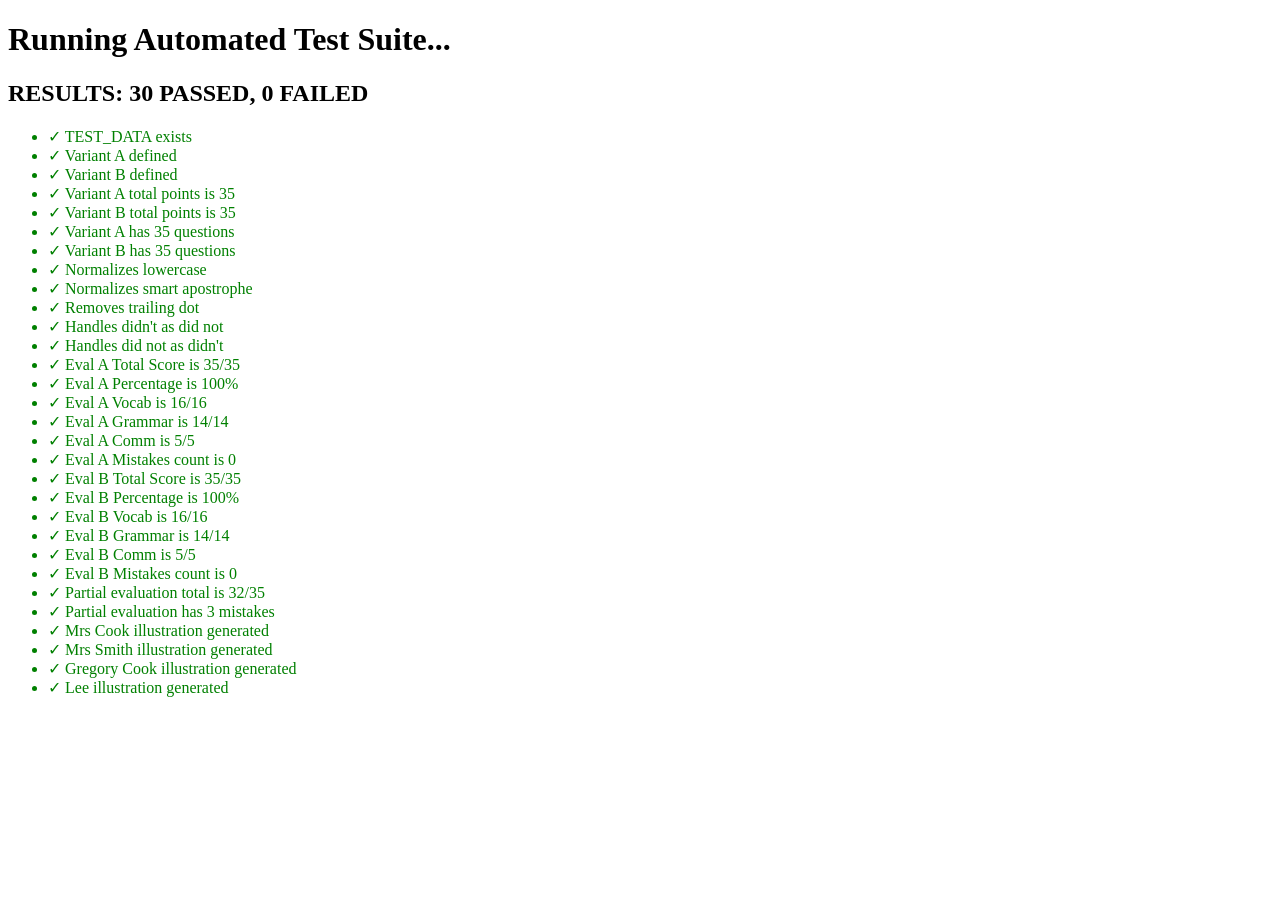
==== test-runner.html @ b5cec8d4 "Initial commit: Interactive English Language Test Unit 1 with 3D illustrations, Pearson Variant A & " ====
<!DOCTYPE html>
<html>
<head>
  <meta charset="utf-8">
  <title>Unit Test Suite - English Language Test Unit 1</title>
</head>
<body>
  <h1>Running Automated Test Suite...</h1>
  <div id="test-results"></div>

  <!-- Load Modules -->
  <script src="js/test-data.js"></script>
  <script src="js/illustrations.js"></script>
  <script src="js/validator.js"></script>
  <script src="js/storage.js"></script>
  <script src="js/teacher-service.js"></script>

  <script>
    const results = [];
    function assert(name, condition, details = "") {
      if (condition) {
        results.push({ name, pass: true });
        console.log("PASS:", name);
      } else {
        results.push({ name, pass: false, details });
        console.error("FAIL:", name, details);
      }
    }

    try {
      // 1. Structure Tests
      assert("TEST_DATA exists", typeof TEST_DATA === "object");
      assert("Variant A defined", !!TEST_DATA.variantA);
      assert("Variant B defined", !!TEST_DATA.variantB);
      assert("Variant A total points is 35", TEST_DATA.variantA.totalPoints === 35);
      assert("Variant B total points is 35", TEST_DATA.variantB.totalPoints === 35);

      // 2. Question Counts
      const countQuestions = (variant) => {
        let count = 0;
        for (const sec of Object.values(variant.sections)) {
          for (const task of sec.tasks) {
            count += Object.keys(task.answers).length;
          }
        }
        return count;
      };
      assert("Variant A has 35 questions", countQuestions(TEST_DATA.variantA) === 35);
      assert("Variant B has 35 questions", countQuestions(TEST_DATA.variantB) === 35);

      // 3. Normalization & Contractions
      assert("Normalizes lowercase", Validator.normalize("  SHIRT  ") === "shirt");
      assert("Normalizes smart apostrophe", Validator.normalize("didn’t") === "didn't");
      assert("Removes trailing dot", Validator.normalize("baggy.") === "baggy");
      assert("Handles didn't as did not", Validator.checkAnswer("didn't", ["did not"]));
      assert("Handles did not as didn't", Validator.checkAnswer("did not", ["didn't"]));

      // 4. Variant A Perfect Score
      const perfectAnswersA = {
        // Task 1 (5 pts)
        "A_1_1": "bracelets",
        "A_1_2": "rings",
        "A_1_3": "floral",
        "A_1_4": "tie",
        "A_1_5": "handbag",
        // Task 2 (6 pts)
        "A_2_1": "shirt",
        "A_2_2": "checked",
        "A_2_3": "baggy",
        "A_2_4": "hoodie",
        "A_2_5": "straight",
        "A_2_6": "moustache",
        // Task 3 (5 pts)
        "A_3_1": "selfish",
        "A_3_2": "impatient",
        "A_3_3": "dishonest",
        "A_3_4": "generous",
        "A_3_5": "polite",
        // Task 4 (7 pts)
        "A_4_1": "Did you have",
        "A_4_2": "took",
        "A_4_3": "put",
        "A_4_4": "Did you drop",
        "A_4_5": "did",
        "A_4_6": "forgot",
        "A_4_7": "found",
        // Task 5 (7 pts)
        "A_5_1": "was waiting",
        "A_5_2": "called",
        "A_5_3": "was cycling",
        "A_5_4": "met",
        "A_5_5": "were you doing",
        "A_5_6": "were sleeping",
        "A_5_7": "got",
        // Task 6 (5 pts)
        "A_6_1": "First",
        "A_6_2": "Lucky her",
        "A_6_3": "what happened",
        "A_6_4": "No way",
        "A_6_5": "Poor you"
      };

      const evalA = Validator.evaluateTest("variantA", perfectAnswersA);
      assert("Eval A Total Score is 35/35", evalA.totalScore === 35, `Got: ${evalA.totalScore}`);
      assert("Eval A Percentage is 100%", evalA.percentage === 100);
      assert("Eval A Vocab is 16/16", evalA.sections.vocabulary.score === 16);
      assert("Eval A Grammar is 14/14", evalA.sections.grammar.score === 14);
      assert("Eval A Comm is 5/5", evalA.sections.communication.score === 5);
      assert("Eval A Mistakes count is 0", evalA.mistakes.length === 0);

      // 5. Variant B Perfect Score
      const perfectAnswersB = {
        // Task 1 (5 pts)
        "B_1_1": "scarf",
        "B_1_2": "bracelets",
        "B_1_3": "rings",
        "B_1_4": "handbag",
        "B_1_5": "spotted",
        // Task 2 (6 pts)
        "B_2_1": "checked",
        "B_2_2": "shirt",
        "B_2_3": "hoodie",
        "B_2_4": "baggy",
        "B_2_5": "beard",
        "B_2_6": "straight",
        // Task 3 (5 pts)
        "B_3_1": "lazy",
        "B_3_2": "impolite",
        "B_3_3": "generous",
        "B_3_4": "impatient",
        "B_3_5": "serious",
        // Task 4 (7 pts)
        "B_4_1": "Did you use",
        "B_4_2": "came",
        "B_4_3": "opened",
        "B_4_4": "Did you put",
        "B_4_5": "went",
        "B_4_6": "fell",
        "B_4_7": "found",
        // Task 5 (7 pts)
        "B_5_1": "was getting",
        "B_5_2": "got",
        "B_5_3": "was making",
        "B_5_4": "dropped",
        "B_5_5": "were laughing",
        "B_5_6": "came",
        "B_5_7": "was he doing",
        // Task 6 (5 pts)
        "B_6_1": "Then",
        "B_6_2": "Lucky him",
        "B_6_3": "guess what",
        "B_6_4": "No way",
        "B_6_5": "Poor you"
      };

      const evalB = Validator.evaluateTest("variantB", perfectAnswersB);
      assert("Eval B Total Score is 35/35", evalB.totalScore === 35, `Got: ${evalB.totalScore}`);
      assert("Eval B Percentage is 100%", evalB.percentage === 100);
      assert("Eval B Vocab is 16/16", evalB.sections.vocabulary.score === 16);
      assert("Eval B Grammar is 14/14", evalB.sections.grammar.score === 14);
      assert("Eval B Comm is 5/5", evalB.sections.communication.score === 5);
      assert("Eval B Mistakes count is 0", evalB.mistakes.length === 0);

      // 6. Partial Mistakes Tracking
      const partialAnswers = { ...perfectAnswersA };
      partialAnswers["A_2_1"] = "t-shirt"; // Wrong
      partialAnswers["A_4_2"] = "taked";   // Wrong
      partialAnswers["A_5_1"] = "waited";  // Wrong
      const evalPartial = Validator.evaluateTest("variantA", partialAnswers);
      assert("Partial evaluation total is 32/35", evalPartial.totalScore === 32);
      assert("Partial evaluation has 3 mistakes", evalPartial.mistakes.length === 3);

      // 7. 3D Animated Illustrations
      assert("Mrs Cook illustration generated", Illustrations.renderIllustration("mrs_cook").includes("<img"));
      assert("Mrs Smith illustration generated", Illustrations.renderIllustration("mrs_smith").includes("<img"));
      assert("Gregory Cook illustration generated", Illustrations.renderIllustration("gregory_cook").includes("<img"));
      assert("Lee illustration generated", Illustrations.renderIllustration("lee").includes("<img"));

    } catch (e) {
      assert("Unhandled Exception in Test Suite", false, e.toString());
    }

    const passCount = results.filter(r => r.pass).length;
    const failCount = results.filter(r => !r.pass).length;
    const summary = `RESULTS: ${passCount} PASSED, ${failCount} FAILED`;
    console.log(summary);

    document.getElementById("test-results").innerHTML = `
      <h2>${summary}</h2>
      <ul>
        ${results.map(r => `<li style="color:${r.pass ? 'green' : 'red'}">${r.pass ? '✓' : '✗'} ${r.name} ${r.details || ''}</li>`).join('')}
      </ul>
    `;
  </script>
</body>
</html>
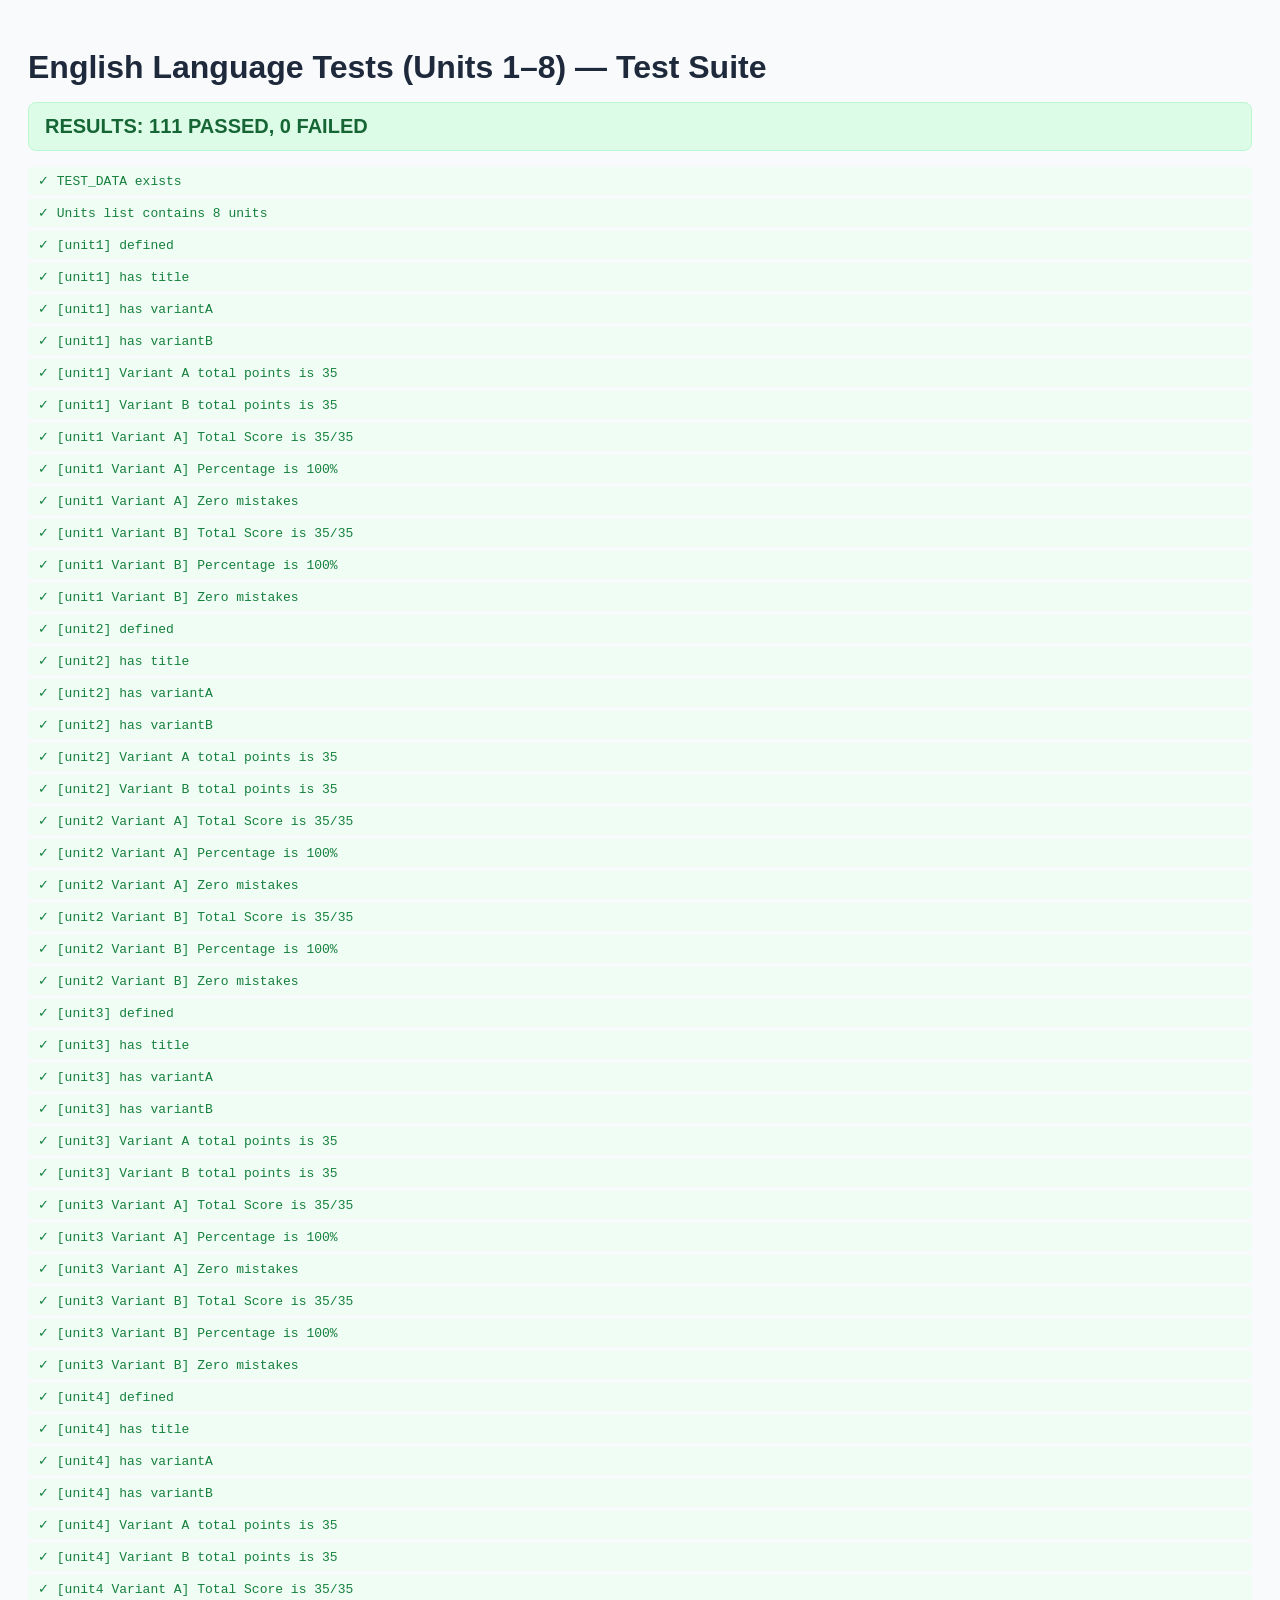
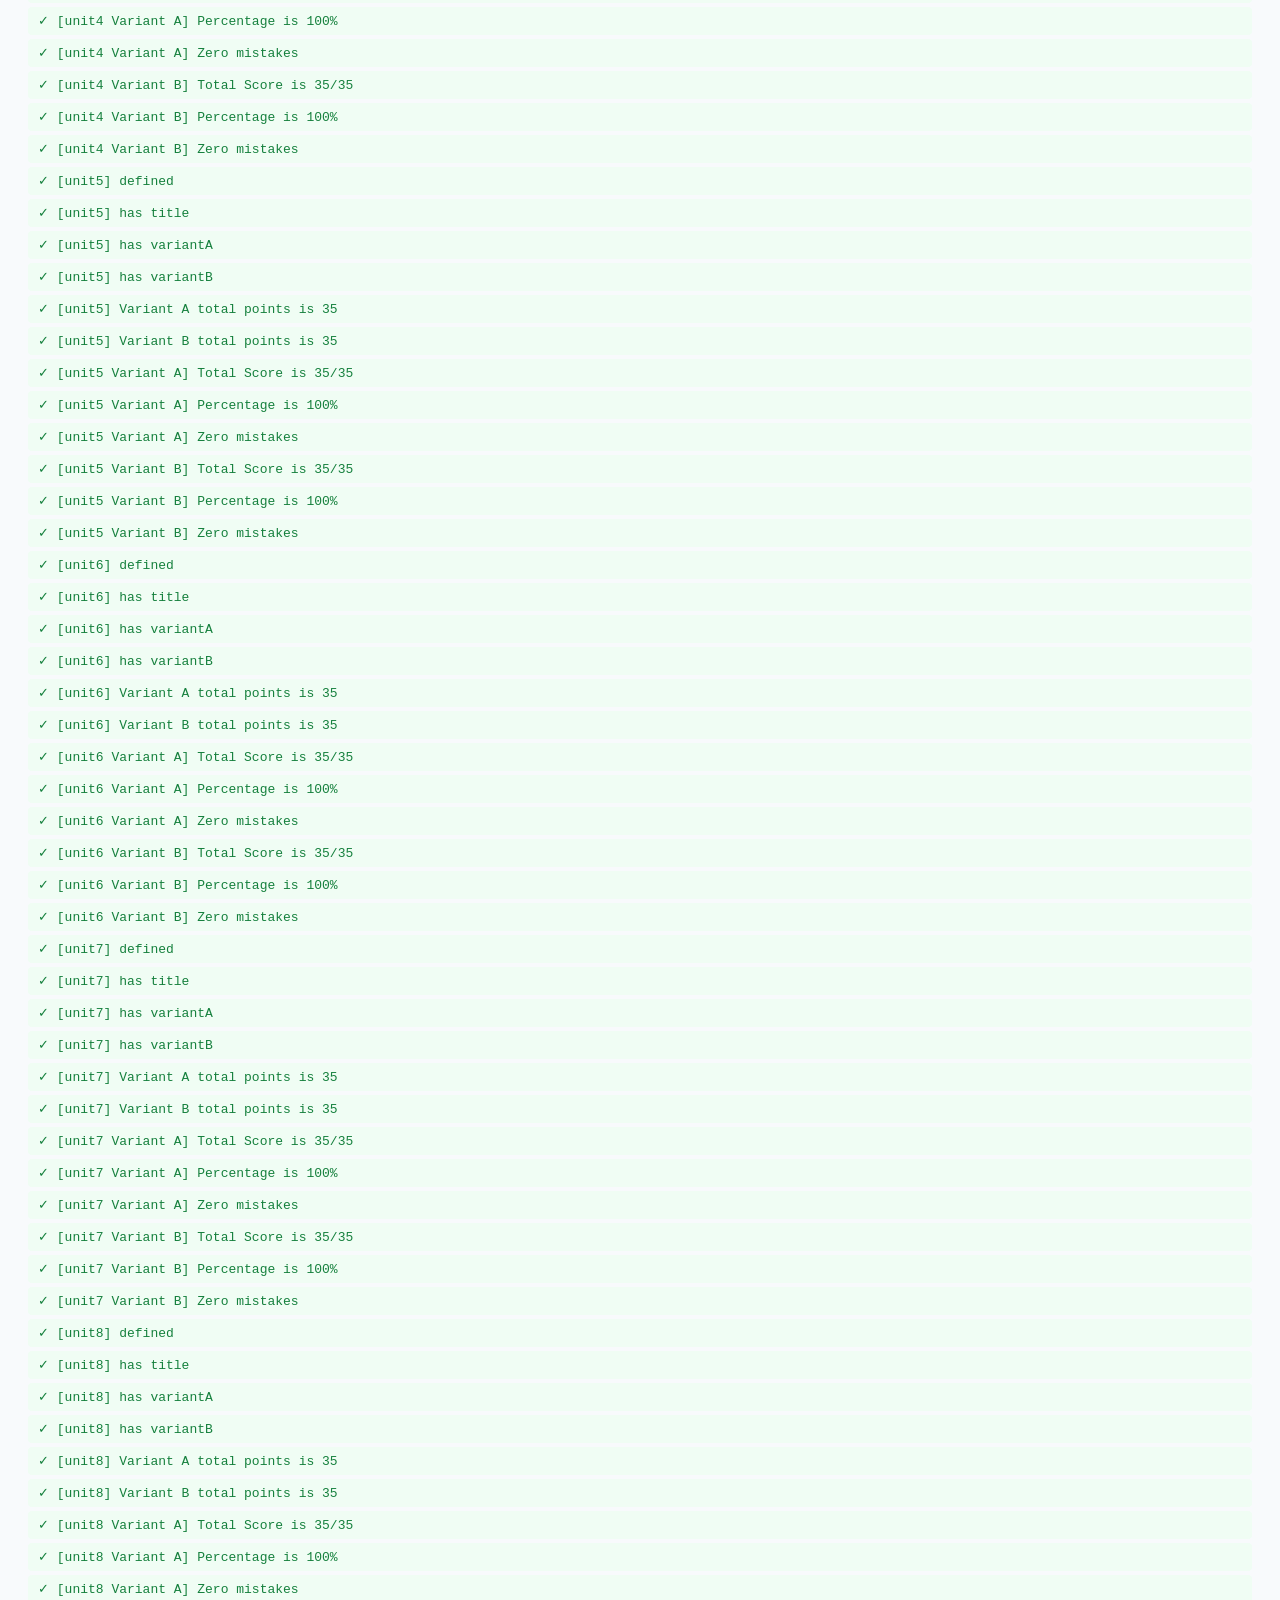
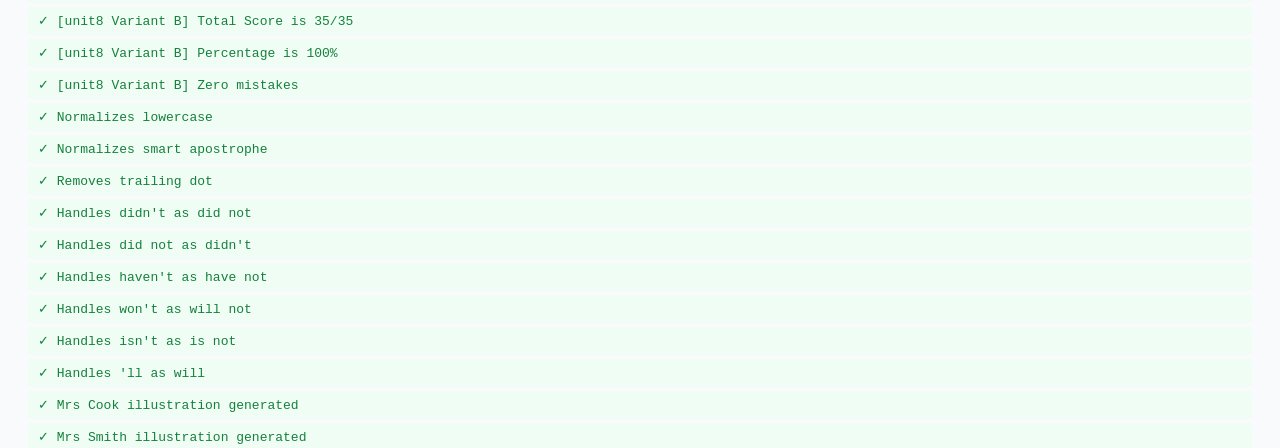
==== commit 83b7cdf7: "feat: expand language tests to Units 1-8 (Variants A and B) with interactive unit selector" ====
--- a/test-runner.html
+++ b/test-runner.html
@@ -1,14 +1,34 @@
-<!DOCTYPE html>
+﻿<!DOCTYPE html>
 <html>
 <head>
   <meta charset="utf-8">
-  <title>Unit Test Suite - English Language Test Unit 1</title>
+  <title>Automated Test Suite - Language Tests Units 1-8</title>
+  <style>
+    body { font-family: -apple-system, BlinkMacSystemFont, "Segoe UI", Roboto, sans-serif; padding: 20px; background: #f8fafc; color: #1e293b; }
+    h1 { margin-bottom: 8px; }
+    #summary { font-size: 1.25rem; font-weight: bold; margin: 16px 0; padding: 12px 16px; border-radius: 8px; }
+    .pass-sum { background: #dcfce7; color: #166534; border: 1px solid #bbf7d0; }
+    .fail-sum { background: #fee2e2; color: #991b1b; border: 1px solid #fecaca; }
+    ul { list-style: none; padding: 0; }
+    li { padding: 6px 10px; margin-bottom: 4px; border-radius: 4px; font-family: monospace; }
+    li.pass { background: #f0fdf4; color: #15803d; }
+    li.fail { background: #fef2f2; color: #b91c1c; font-weight: bold; }
+  </style>
 </head>
 <body>
-  <h1>Running Automated Test Suite...</h1>
-  <div id="test-results"></div>
+  <h1>English Language Tests (Units 1–8) — Test Suite</h1>
+  <div id="summary">Running tests...</div>
+  <ul id="test-results"></ul>
 
-  <!-- Load Modules -->
+  <!-- Load All Unit Data Modules -->
+  <script src="js/data/unit1.js"></script>
+  <script src="js/data/unit2.js"></script>
+  <script src="js/data/unit3.js"></script>
+  <script src="js/data/unit4.js"></script>
+  <script src="js/data/unit5.js"></script>
+  <script src="js/data/unit6.js"></script>
+  <script src="js/data/unit7.js"></script>
+  <script src="js/data/unit8.js"></script>
   <script src="js/test-data.js"></script>
   <script src="js/illustrations.js"></script>
   <script src="js/validator.js"></script>
@@ -28,156 +48,70 @@
     }
 
     try {
-      // 1. Structure Tests
+      // 1. Data Aggregator Tests
       assert("TEST_DATA exists", typeof TEST_DATA === "object");
-      assert("Variant A defined", !!TEST_DATA.variantA);
-      assert("Variant B defined", !!TEST_DATA.variantB);
-      assert("Variant A total points is 35", TEST_DATA.variantA.totalPoints === 35);
-      assert("Variant B total points is 35", TEST_DATA.variantB.totalPoints === 35);
+      const unitList = TEST_DATA.getUnitsList();
+      assert("Units list contains 8 units", unitList.length === 8);
 
-      // 2. Question Counts
-      const countQuestions = (variant) => {
-        let count = 0;
-        for (const sec of Object.values(variant.sections)) {
+      // 2. Comprehensive Test Across All 8 Units (16 Variants)
+      for (let u = 1; u <= 8; u++) {
+        const uKey = "unit" + u;
+        const unitData = TEST_DATA[uKey];
+        assert(`[${uKey}] defined`, !!unitData);
+        assert(`[${uKey}] has title`, typeof unitData.title === "string" && unitData.title.length > 0);
+        assert(`[${uKey}] has variantA`, !!unitData.variantA);
+        assert(`[${uKey}] has variantB`, !!unitData.variantB);
+        assert(`[${uKey}] Variant A total points is 35`, unitData.variantA.totalPoints === 35);
+        assert(`[${uKey}] Variant B total points is 35`, unitData.variantB.totalPoints === 35);
+
+        // Test Perfect Score Evaluation for Variant A
+        const perfectA = {};
+        for (const sec of Object.values(unitData.variantA.sections)) {
           for (const task of sec.tasks) {
-            count += Object.keys(task.answers).length;
+            for (const [qId, ansObj] of Object.entries(task.answers)) {
+              perfectA[qId] = ansObj.expected[0];
+            }
           }
         }
-        return count;
-      };
-      assert("Variant A has 35 questions", countQuestions(TEST_DATA.variantA) === 35);
-      assert("Variant B has 35 questions", countQuestions(TEST_DATA.variantB) === 35);
+        const evalA = Validator.evaluateTest("variantA", perfectA, uKey);
+        assert(`[${uKey} Variant A] Total Score is 35/35`, evalA.totalScore === 35, `Got: ${evalA.totalScore}`);
+        assert(`[${uKey} Variant A] Percentage is 100%`, evalA.percentage === 100);
+        assert(`[${uKey} Variant A] Zero mistakes`, evalA.mistakes.length === 0, `Mistakes: ${evalA.mistakes.map(m=>m.id).join(',')}`);
 
-      // 3. Normalization & Contractions
+        // Test Perfect Score Evaluation for Variant B
+        const perfectB = {};
+        for (const sec of Object.values(unitData.variantB.sections)) {
+          for (const task of sec.tasks) {
+            for (const [qId, ansObj] of Object.entries(task.answers)) {
+              perfectB[qId] = ansObj.expected[0];
+            }
+          }
+        }
+        const evalB = Validator.evaluateTest("variantB", perfectB, uKey);
+        assert(`[${uKey} Variant B] Total Score is 35/35`, evalB.totalScore === 35, `Got: ${evalB.totalScore}`);
+        assert(`[${uKey} Variant B] Percentage is 100%`, evalB.percentage === 100);
+        assert(`[${uKey} Variant B] Zero mistakes`, evalB.mistakes.length === 0, `Mistakes: ${evalB.mistakes.map(m=>m.id).join(',')}`);
+      }
+
+      // 3. Normalization & Contraction Equivalence Tests
       assert("Normalizes lowercase", Validator.normalize("  SHIRT  ") === "shirt");
       assert("Normalizes smart apostrophe", Validator.normalize("didn’t") === "didn't");
       assert("Removes trailing dot", Validator.normalize("baggy.") === "baggy");
       assert("Handles didn't as did not", Validator.checkAnswer("didn't", ["did not"]));
       assert("Handles did not as didn't", Validator.checkAnswer("did not", ["didn't"]));
+      assert("Handles haven't as have not", Validator.checkAnswer("haven't", ["have not"]));
+      assert("Handles won't as will not", Validator.checkAnswer("won't", ["will not"]));
+      assert("Handles isn't as is not", Validator.checkAnswer("isn't", ["is not"]));
+      assert("Handles 'll as will", Validator.checkAnswer("we'll put", ["we will put"]));
 
-      // 4. Variant A Perfect Score
-      const perfectAnswersA = {
-        // Task 1 (5 pts)
-        "A_1_1": "bracelets",
-        "A_1_2": "rings",
-        "A_1_3": "floral",
-        "A_1_4": "tie",
-        "A_1_5": "handbag",
-        // Task 2 (6 pts)
-        "A_2_1": "shirt",
-        "A_2_2": "checked",
-        "A_2_3": "baggy",
-        "A_2_4": "hoodie",
-        "A_2_5": "straight",
-        "A_2_6": "moustache",
-        // Task 3 (5 pts)
-        "A_3_1": "selfish",
-        "A_3_2": "impatient",
-        "A_3_3": "dishonest",
-        "A_3_4": "generous",
-        "A_3_5": "polite",
-        // Task 4 (7 pts)
-        "A_4_1": "Did you have",
-        "A_4_2": "took",
-        "A_4_3": "put",
-        "A_4_4": "Did you drop",
-        "A_4_5": "did",
-        "A_4_6": "forgot",
-        "A_4_7": "found",
-        // Task 5 (7 pts)
-        "A_5_1": "was waiting",
-        "A_5_2": "called",
-        "A_5_3": "was cycling",
-        "A_5_4": "met",
-        "A_5_5": "were you doing",
-        "A_5_6": "were sleeping",
-        "A_5_7": "got",
-        // Task 6 (5 pts)
-        "A_6_1": "First",
-        "A_6_2": "Lucky her",
-        "A_6_3": "what happened",
-        "A_6_4": "No way",
-        "A_6_5": "Poor you"
-      };
-
-      const evalA = Validator.evaluateTest("variantA", perfectAnswersA);
-      assert("Eval A Total Score is 35/35", evalA.totalScore === 35, `Got: ${evalA.totalScore}`);
-      assert("Eval A Percentage is 100%", evalA.percentage === 100);
-      assert("Eval A Vocab is 16/16", evalA.sections.vocabulary.score === 16);
-      assert("Eval A Grammar is 14/14", evalA.sections.grammar.score === 14);
-      assert("Eval A Comm is 5/5", evalA.sections.communication.score === 5);
-      assert("Eval A Mistakes count is 0", evalA.mistakes.length === 0);
-
-      // 5. Variant B Perfect Score
-      const perfectAnswersB = {
-        // Task 1 (5 pts)
-        "B_1_1": "scarf",
-        "B_1_2": "bracelets",
-        "B_1_3": "rings",
-        "B_1_4": "handbag",
-        "B_1_5": "spotted",
-        // Task 2 (6 pts)
-        "B_2_1": "checked",
-        "B_2_2": "shirt",
-        "B_2_3": "hoodie",
-        "B_2_4": "baggy",
-        "B_2_5": "beard",
-        "B_2_6": "straight",
-        // Task 3 (5 pts)
-        "B_3_1": "lazy",
-        "B_3_2": "impolite",
-        "B_3_3": "generous",
-        "B_3_4": "impatient",
-        "B_3_5": "serious",
-        // Task 4 (7 pts)
-        "B_4_1": "Did you use",
-        "B_4_2": "came",
-        "B_4_3": "opened",
-        "B_4_4": "Did you put",
-        "B_4_5": "went",
-        "B_4_6": "fell",
-        "B_4_7": "found",
-        // Task 5 (7 pts)
-        "B_5_1": "was getting",
-        "B_5_2": "got",
-        "B_5_3": "was making",
-        "B_5_4": "dropped",
-        "B_5_5": "were laughing",
-        "B_5_6": "came",
-        "B_5_7": "was he doing",
-        // Task 6 (5 pts)
-        "B_6_1": "Then",
-        "B_6_2": "Lucky him",
-        "B_6_3": "guess what",
-        "B_6_4": "No way",
-        "B_6_5": "Poor you"
-      };
-
-      const evalB = Validator.evaluateTest("variantB", perfectAnswersB);
-      assert("Eval B Total Score is 35/35", evalB.totalScore === 35, `Got: ${evalB.totalScore}`);
-      assert("Eval B Percentage is 100%", evalB.percentage === 100);
-      assert("Eval B Vocab is 16/16", evalB.sections.vocabulary.score === 16);
-      assert("Eval B Grammar is 14/14", evalB.sections.grammar.score === 14);
-      assert("Eval B Comm is 5/5", evalB.sections.communication.score === 5);
-      assert("Eval B Mistakes count is 0", evalB.mistakes.length === 0);
-
-      // 6. Partial Mistakes Tracking
-      const partialAnswers = { ...perfectAnswersA };
-      partialAnswers["A_2_1"] = "t-shirt"; // Wrong
-      partialAnswers["A_4_2"] = "taked";   // Wrong
-      partialAnswers["A_5_1"] = "waited";  // Wrong
-      const evalPartial = Validator.evaluateTest("variantA", partialAnswers);
-      assert("Partial evaluation total is 32/35", evalPartial.totalScore === 32);
-      assert("Partial evaluation has 3 mistakes", evalPartial.mistakes.length === 3);
-
-      // 7. 3D Animated Illustrations
+      // 4. Illustrations for Unit 1
       assert("Mrs Cook illustration generated", Illustrations.renderIllustration("mrs_cook").includes("<img"));
       assert("Mrs Smith illustration generated", Illustrations.renderIllustration("mrs_smith").includes("<img"));
       assert("Gregory Cook illustration generated", Illustrations.renderIllustration("gregory_cook").includes("<img"));
       assert("Lee illustration generated", Illustrations.renderIllustration("lee").includes("<img"));
 
     } catch (e) {
-      assert("Unhandled Exception in Test Suite", false, e.toString());
+      assert("Unhandled Exception in Test Suite", false, e.toString() + "\n" + e.stack);
     }
 
     const passCount = results.filter(r => r.pass).length;
@@ -185,12 +119,13 @@
     const summary = `RESULTS: ${passCount} PASSED, ${failCount} FAILED`;
     console.log(summary);
 
-    document.getElementById("test-results").innerHTML = `
-      <h2>${summary}</h2>
-      <ul>
-        ${results.map(r => `<li style="color:${r.pass ? 'green' : 'red'}">${r.pass ? '✓' : '✗'} ${r.name} ${r.details || ''}</li>`).join('')}
-      </ul>
-    `;
+    const summaryEl = document.getElementById("summary");
+    summaryEl.className = failCount === 0 ? "pass-sum" : "fail-sum";
+    summaryEl.innerText = summary;
+
+    document.getElementById("test-results").innerHTML = results.map(r => `
+      <li class="${r.pass ? 'pass' : 'fail'}">${r.pass ? '✓' : '✗'} ${r.name} ${r.details || ''}</li>
+    `).join("");
   </script>
 </body>
 </html>
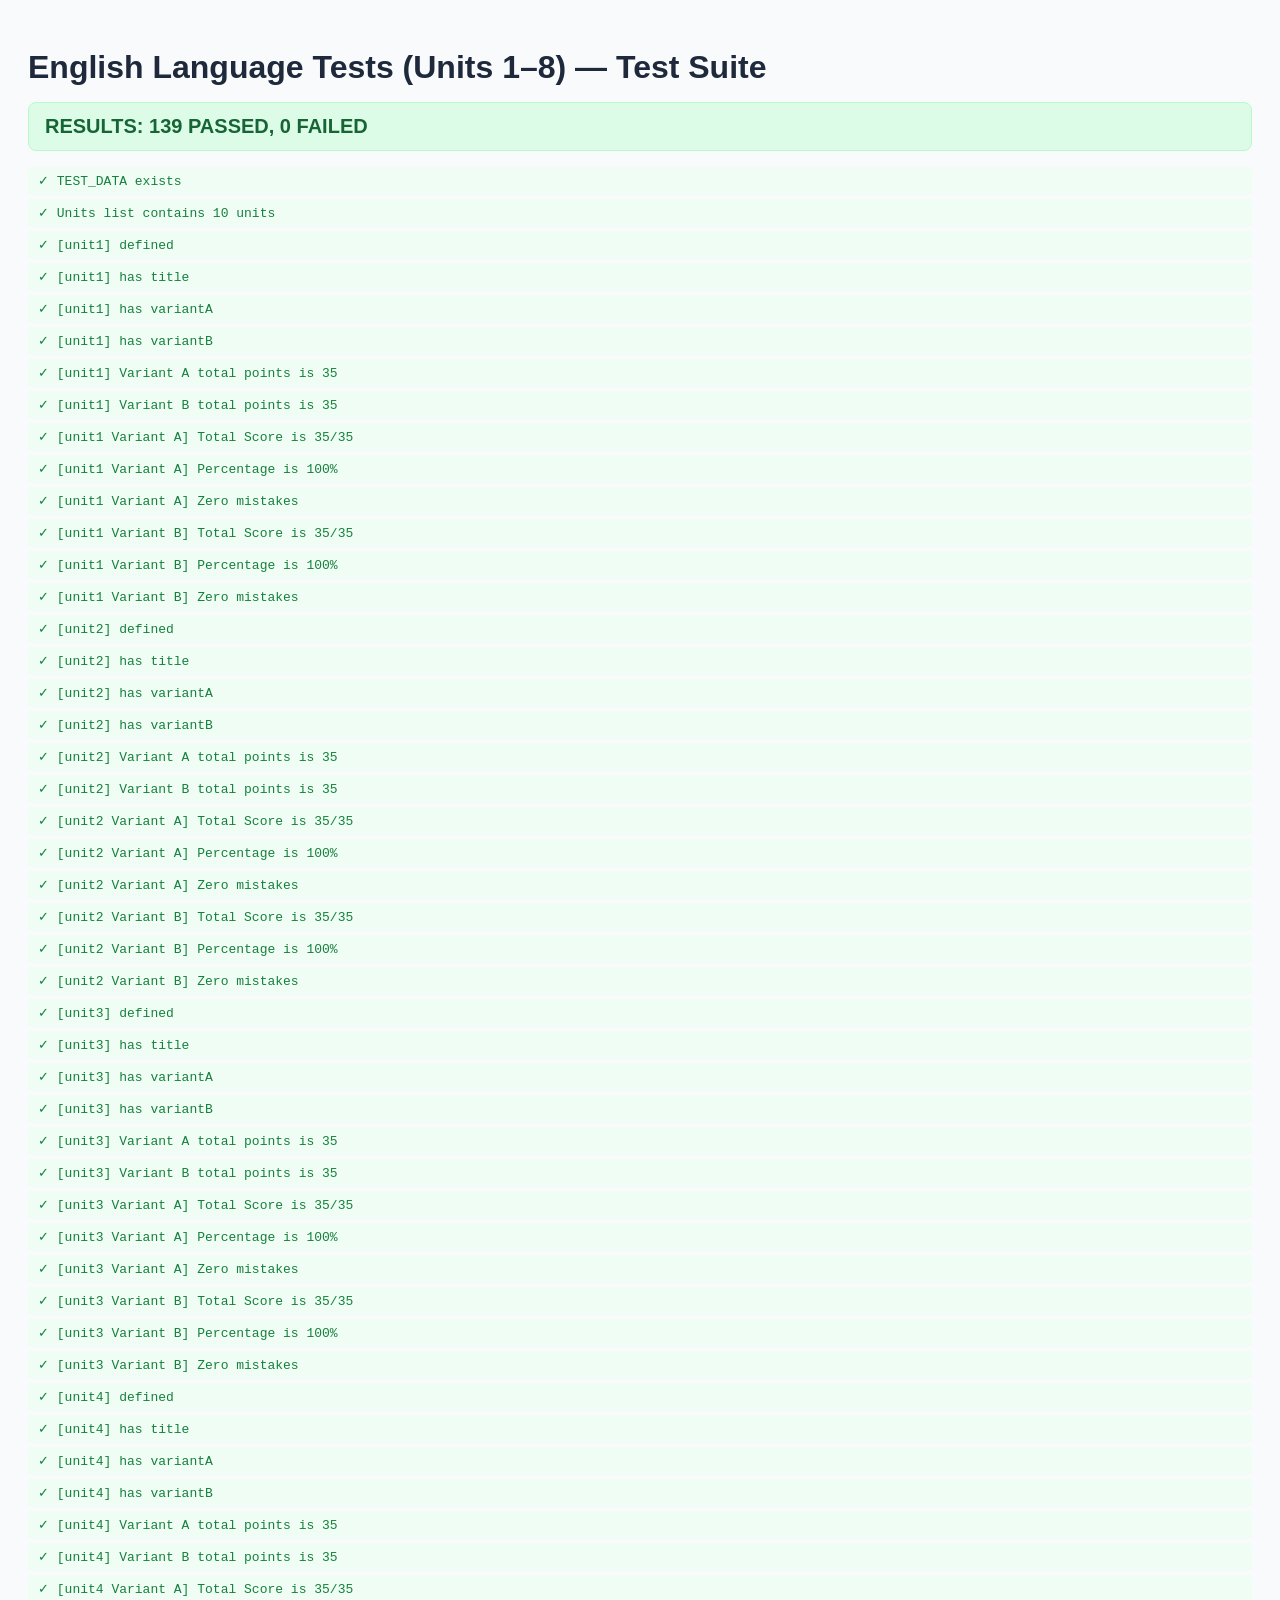
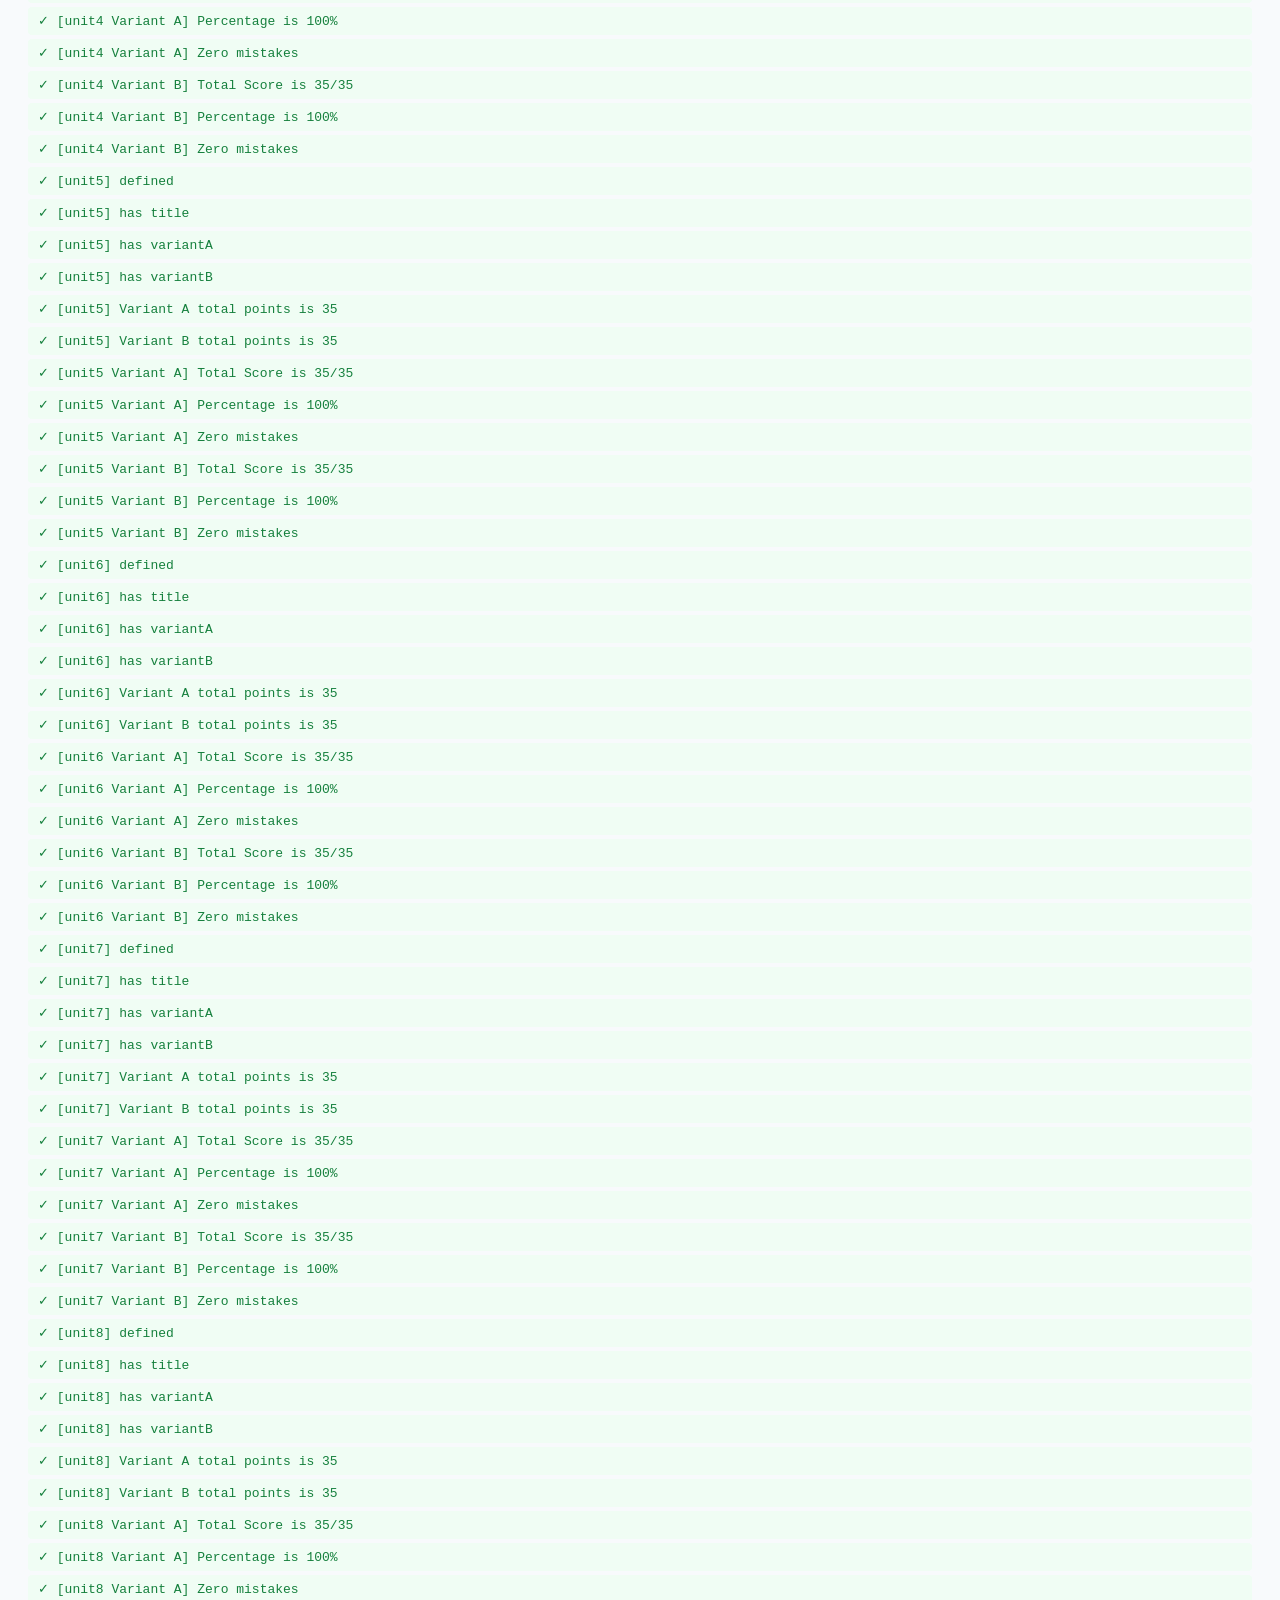
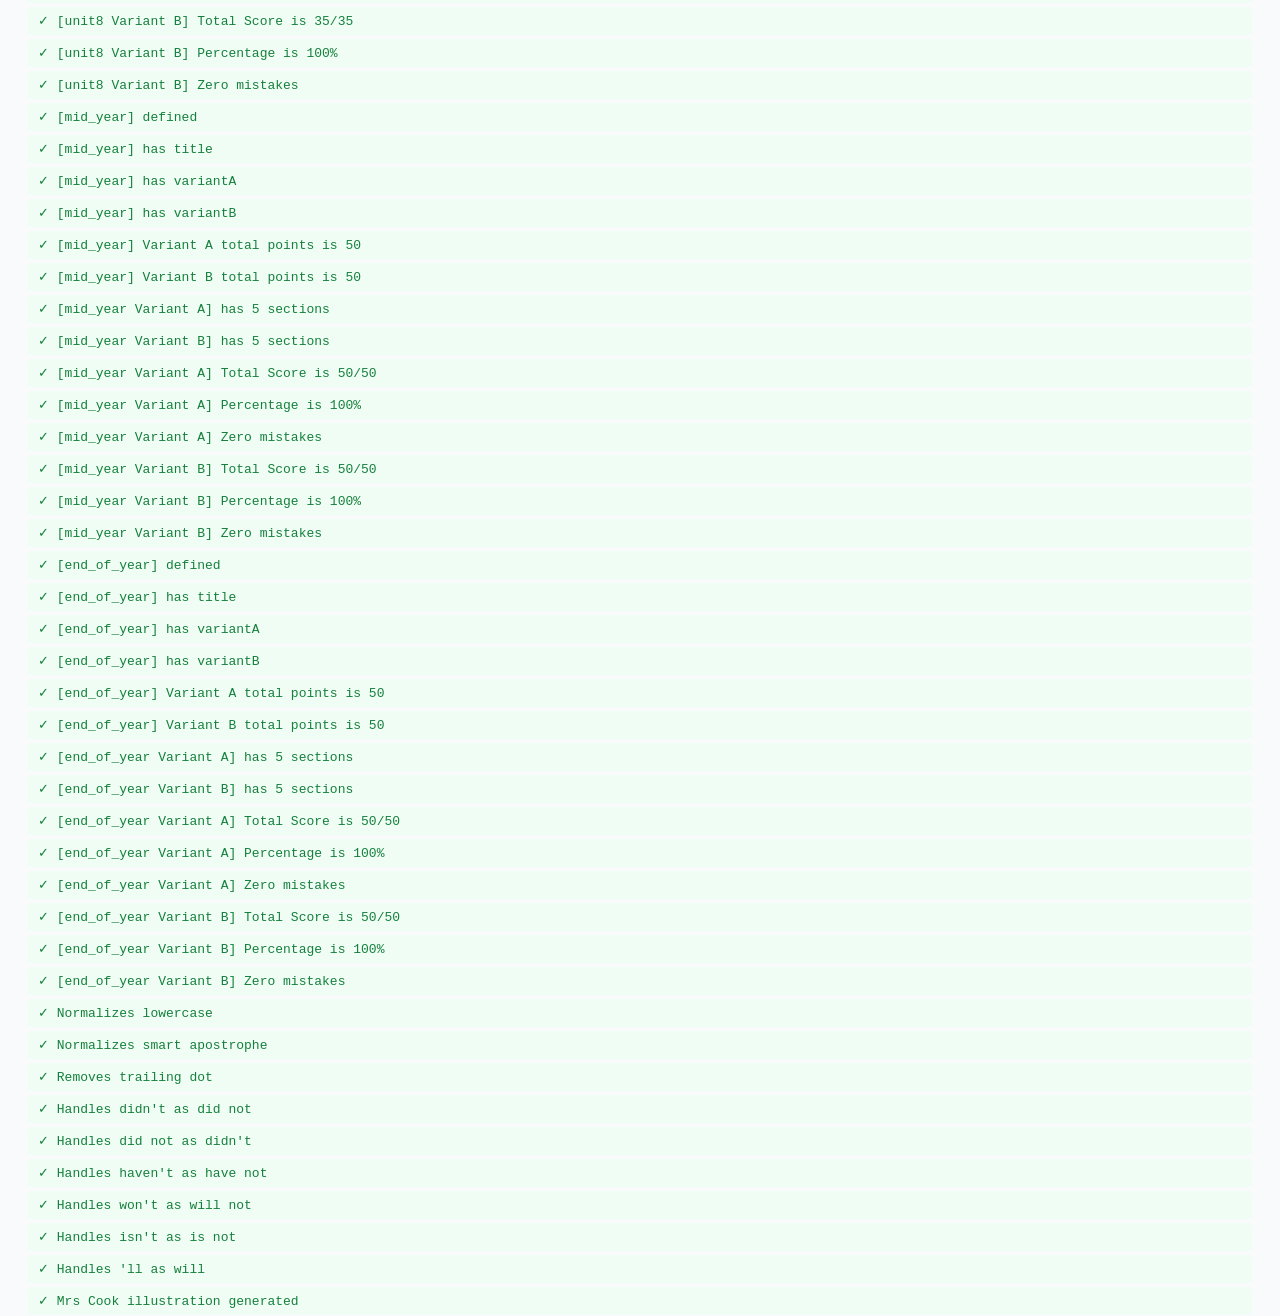
==== commit a03d652c: "feat: add Mid-Year and End-of-Year tests with listening audio, dynamic start subtitle, and internati" ====
--- a/test-runner.html
+++ b/test-runner.html
@@ -1,4 +1,4 @@
-﻿<!DOCTYPE html>
+<!DOCTYPE html>
 <html>
 <head>
   <meta charset="utf-8">
@@ -25,10 +25,12 @@
   <script src="js/data/unit2.js"></script>
   <script src="js/data/unit3.js"></script>
   <script src="js/data/unit4.js"></script>
+  <script src="js/data/mid_year.js"></script>
   <script src="js/data/unit5.js"></script>
   <script src="js/data/unit6.js"></script>
   <script src="js/data/unit7.js"></script>
   <script src="js/data/unit8.js"></script>
+  <script src="js/data/end_of_year.js"></script>
   <script src="js/test-data.js"></script>
   <script src="js/illustrations.js"></script>
   <script src="js/validator.js"></script>
@@ -51,7 +53,7 @@
       // 1. Data Aggregator Tests
       assert("TEST_DATA exists", typeof TEST_DATA === "object");
       const unitList = TEST_DATA.getUnitsList();
-      assert("Units list contains 8 units", unitList.length === 8);
+      assert("Units list contains 10 units", unitList.length === 10);
 
       // 2. Comprehensive Test Across All 8 Units (16 Variants)
       for (let u = 1; u <= 8; u++) {
@@ -93,6 +95,51 @@
         assert(`[${uKey} Variant B] Zero mistakes`, evalB.mistakes.length === 0, `Mistakes: ${evalB.mistakes.map(m=>m.id).join(',')}`);
       }
 
+      // 2b. Mid-Year and End-of-Year Tests (50 points each, 5 sections)
+      for (const examKey of ["mid_year", "end_of_year"]) {
+        const examData = TEST_DATA[examKey];
+        assert(`[${examKey}] defined`, !!examData);
+        assert(`[${examKey}] has title`, typeof examData.title === "string" && examData.title.length > 0);
+        assert(`[${examKey}] has variantA`, !!examData.variantA);
+        assert(`[${examKey}] has variantB`, !!examData.variantB);
+        assert(`[${examKey}] Variant A total points is 50`, examData.variantA.totalPoints === 50);
+        assert(`[${examKey}] Variant B total points is 50`, examData.variantB.totalPoints === 50);
+
+        // Check 5 sections exist
+        const aSecs = Object.keys(examData.variantA.sections);
+        assert(`[${examKey} Variant A] has 5 sections`, aSecs.length === 5 && aSecs.includes("listening") && aSecs.includes("reading"));
+        const bSecs = Object.keys(examData.variantB.sections);
+        assert(`[${examKey} Variant B] has 5 sections`, bSecs.length === 5 && bSecs.includes("listening") && bSecs.includes("reading"));
+
+        // Perfect score eval Variant A
+        const perfectA = {};
+        for (const sec of Object.values(examData.variantA.sections)) {
+          for (const task of sec.tasks) {
+            for (const [qId, ansObj] of Object.entries(task.answers)) {
+              perfectA[qId] = ansObj.expected[0];
+            }
+          }
+        }
+        const evalA = Validator.evaluateTest("variantA", perfectA, examKey);
+        assert(`[${examKey} Variant A] Total Score is 50/50`, evalA.totalScore === 50, `Got: ${evalA.totalScore}`);
+        assert(`[${examKey} Variant A] Percentage is 100%`, evalA.percentage === 100);
+        assert(`[${examKey} Variant A] Zero mistakes`, evalA.mistakes.length === 0, `Mistakes: ${evalA.mistakes.map(m=>m.id).join(',')}`);
+
+        // Perfect score eval Variant B
+        const perfectB = {};
+        for (const sec of Object.values(examData.variantB.sections)) {
+          for (const task of sec.tasks) {
+            for (const [qId, ansObj] of Object.entries(task.answers)) {
+              perfectB[qId] = ansObj.expected[0];
+            }
+          }
+        }
+        const evalB = Validator.evaluateTest("variantB", perfectB, examKey);
+        assert(`[${examKey} Variant B] Total Score is 50/50`, evalB.totalScore === 50, `Got: ${evalB.totalScore}`);
+        assert(`[${examKey} Variant B] Percentage is 100%`, evalB.percentage === 100);
+        assert(`[${examKey} Variant B] Zero mistakes`, evalB.mistakes.length === 0, `Mistakes: ${evalB.mistakes.map(m=>m.id).join(',')}`);
+      }
+
       // 3. Normalization & Contraction Equivalence Tests
       assert("Normalizes lowercase", Validator.normalize("  SHIRT  ") === "shirt");
       assert("Normalizes smart apostrophe", Validator.normalize("didn’t") === "didn't");
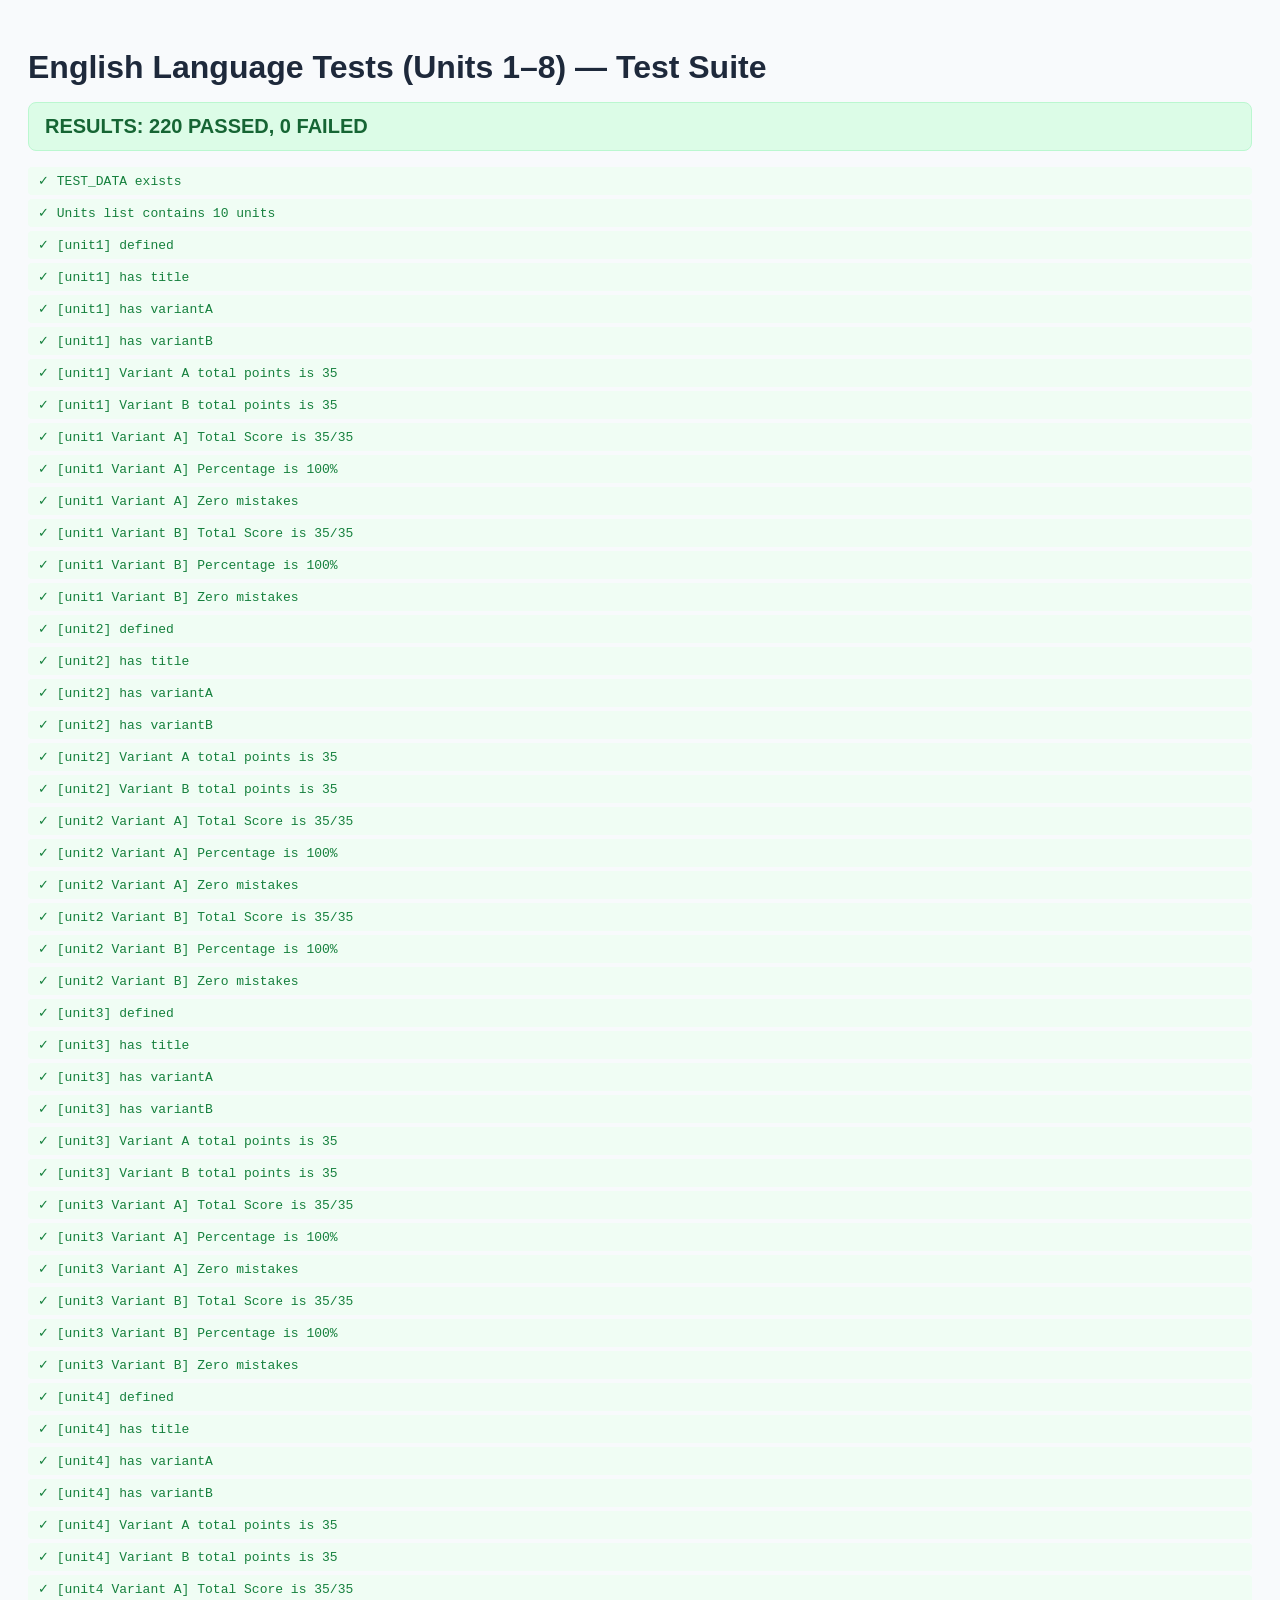
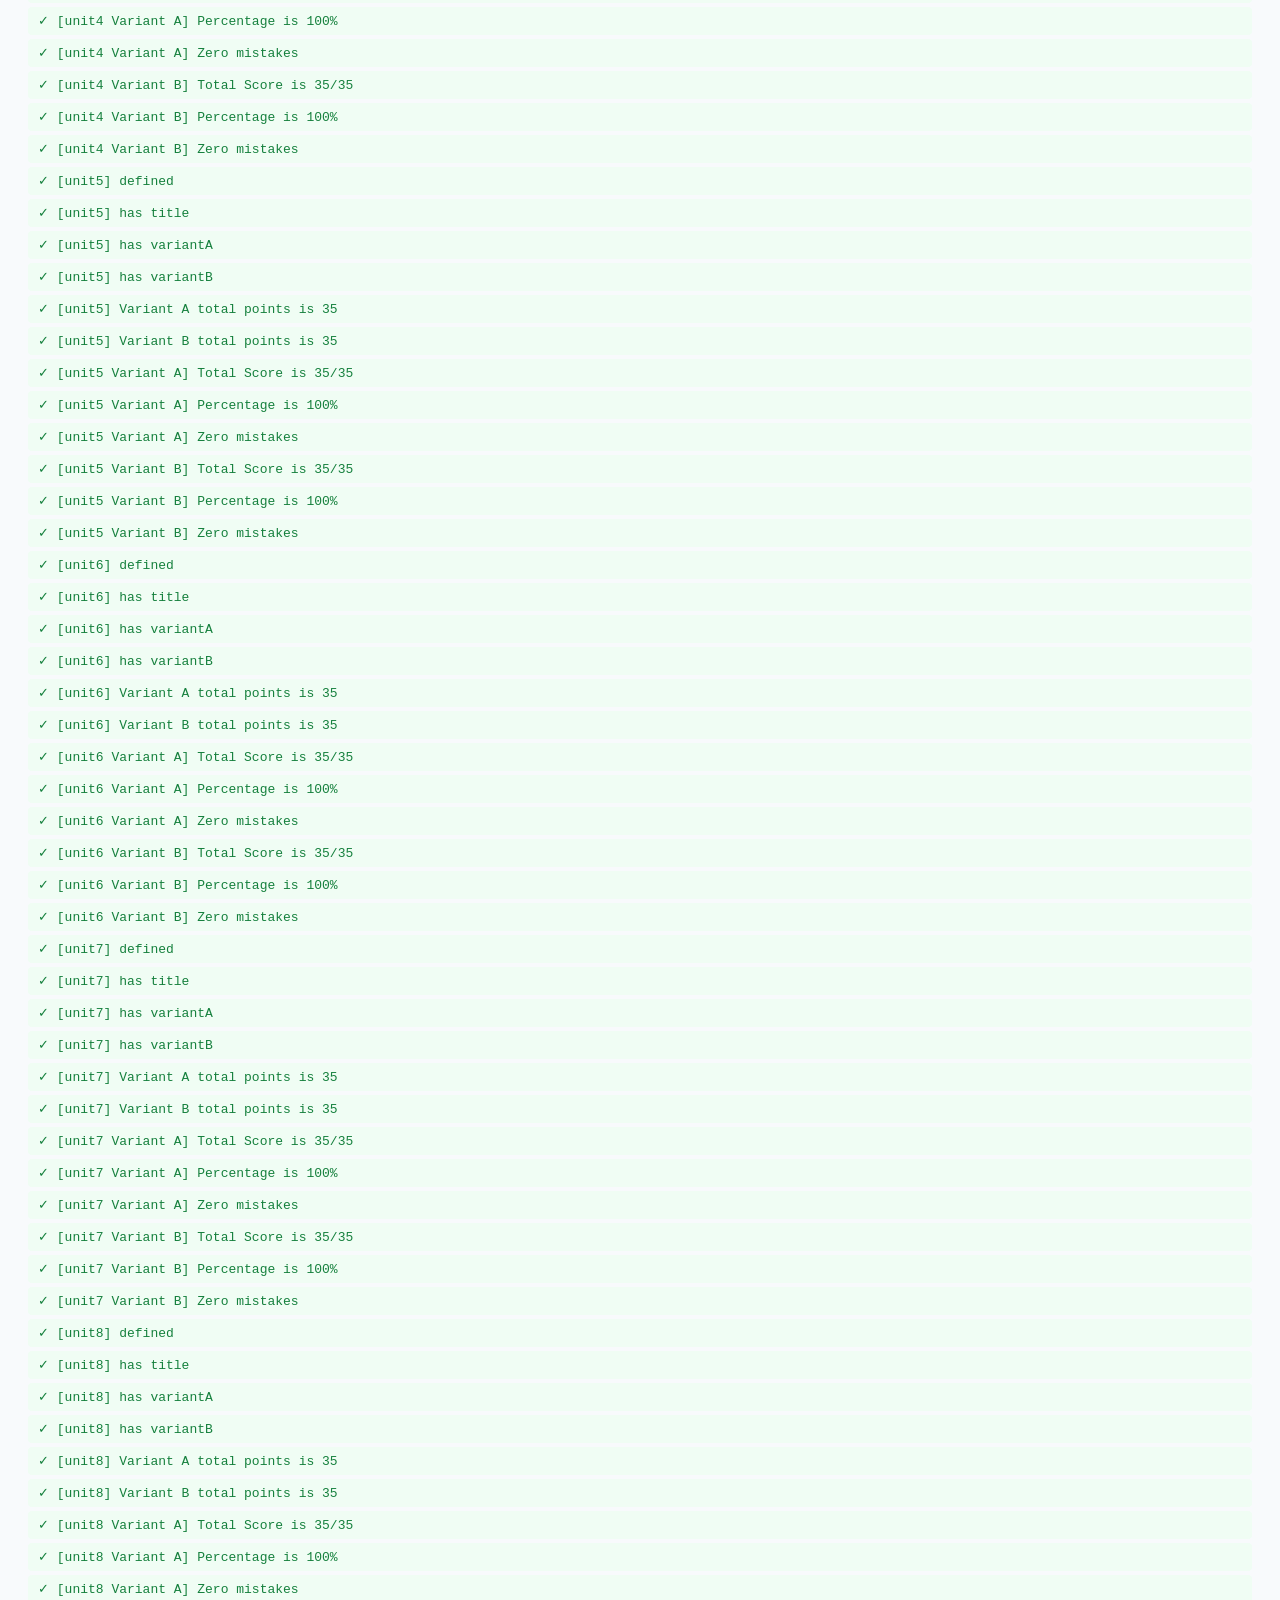
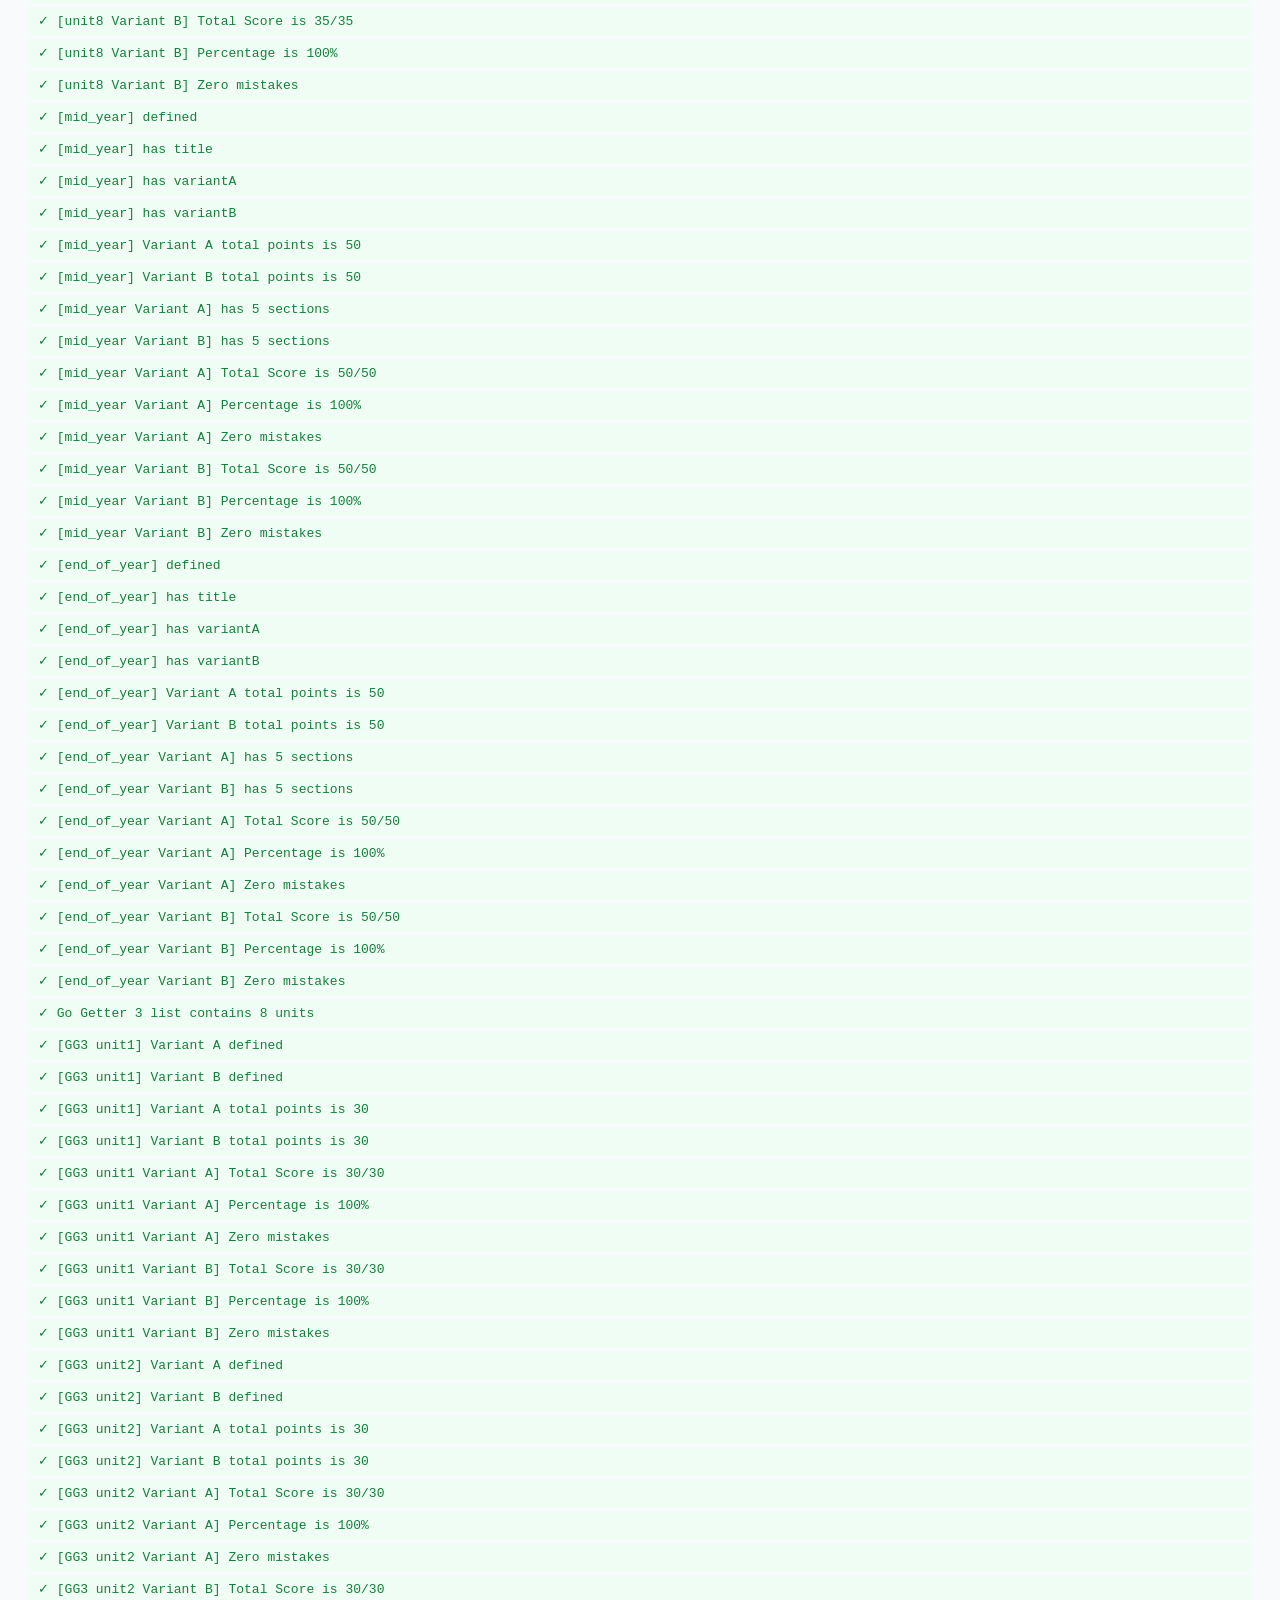
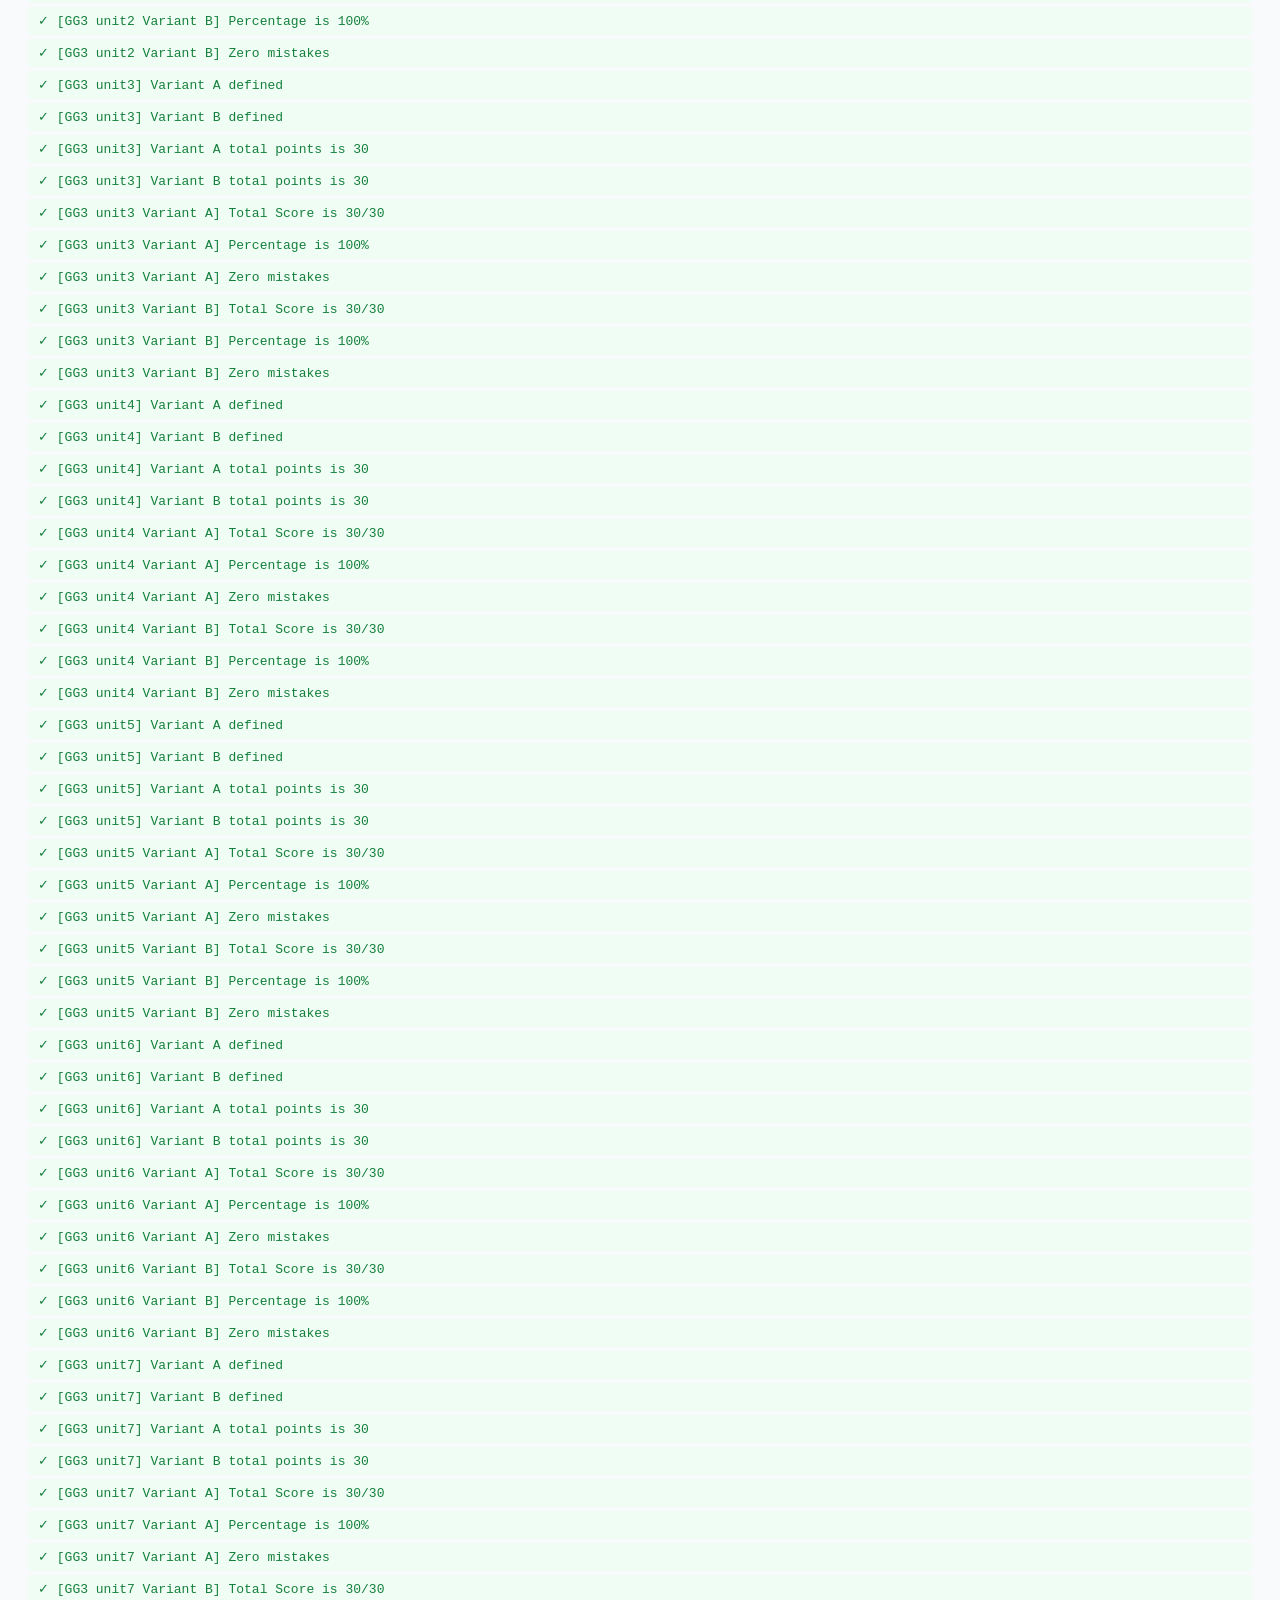
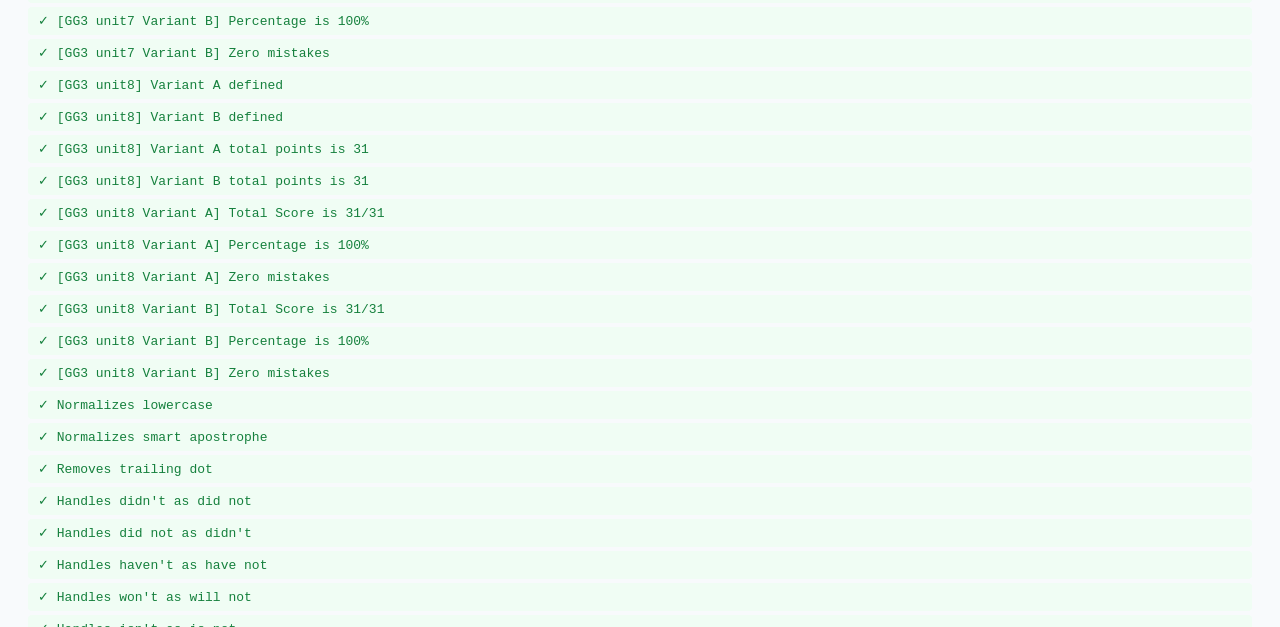
==== commit fa66085f: "feat: add Go Getter 3 (Units 1-8) and multi-course textbook selector" ====
--- a/test-runner.html
+++ b/test-runner.html
@@ -20,7 +20,7 @@
   <div id="summary">Running tests...</div>
   <ul id="test-results"></ul>
 
-  <!-- Load All Unit Data Modules -->
+  <!-- Load All Unit Data Modules (Go Getter 4) -->
   <script src="js/data/unit1.js"></script>
   <script src="js/data/unit2.js"></script>
   <script src="js/data/unit3.js"></script>
@@ -31,10 +31,22 @@
   <script src="js/data/unit7.js"></script>
   <script src="js/data/unit8.js"></script>
   <script src="js/data/end_of_year.js"></script>
+
+  <!-- Load Go Getter 3 Modules -->
+  <script src="js/data/gg3_unit1.js"></script>
+  <script src="js/data/gg3_unit2.js"></script>
+  <script src="js/data/gg3_unit3.js"></script>
+  <script src="js/data/gg3_unit4.js"></script>
+  <script src="js/data/gg3_unit5.js"></script>
+  <script src="js/data/gg3_unit6.js"></script>
+  <script src="js/data/gg3_unit7.js"></script>
+  <script src="js/data/gg3_unit8.js"></script>
+
   <script src="js/test-data.js"></script>
   <script src="js/illustrations.js"></script>
   <script src="js/validator.js"></script>
   <script src="js/storage.js"></script>
+  <script src="js/config.js"></script>
   <script src="js/teacher-service.js"></script>
 
   <script>
@@ -140,6 +152,48 @@
         assert(`[${examKey} Variant B] Zero mistakes`, evalB.mistakes.length === 0, `Mistakes: ${evalB.mistakes.map(m=>m.id).join(',')}`);
       }
 
+      // 2c. Go Getter 3 Tests across all 8 Units (16 Variants, 30-31 points each)
+      const gg3Units = TEST_DATA.getUnitsList("gogetter3");
+      assert("Go Getter 3 list contains 8 units", gg3Units.length === 8);
+      for (let u = 1; u <= 8; u++) {
+        const uKey = "unit" + u;
+        const expectedPts = u === 8 ? 31 : 30;
+        const testA = TEST_DATA.getTest(uKey, "variantA", "gogetter3");
+        const testB = TEST_DATA.getTest(uKey, "variantB", "gogetter3");
+        assert(`[GG3 ${uKey}] Variant A defined`, !!testA);
+        assert(`[GG3 ${uKey}] Variant B defined`, !!testB);
+        assert(`[GG3 ${uKey}] Variant A total points is ${expectedPts}`, testA.totalPoints === expectedPts);
+        assert(`[GG3 ${uKey}] Variant B total points is ${expectedPts}`, testB.totalPoints === expectedPts);
+
+        // Perfect score Variant A
+        const perfectA = {};
+        for (const sec of Object.values(testA.sections)) {
+          for (const task of sec.tasks) {
+            for (const [qId, ansObj] of Object.entries(task.answers)) {
+              perfectA[qId] = ansObj.expected[0];
+            }
+          }
+        }
+        const evalA = Validator.evaluateTest("variantA", perfectA, uKey, "gogetter3");
+        assert(`[GG3 ${uKey} Variant A] Total Score is ${expectedPts}/${expectedPts}`, evalA.totalScore === expectedPts, `Got: ${evalA.totalScore}`);
+        assert(`[GG3 ${uKey} Variant A] Percentage is 100%`, evalA.percentage === 100);
+        assert(`[GG3 ${uKey} Variant A] Zero mistakes`, evalA.mistakes.length === 0, `Mistakes: ${evalA.mistakes.map(m=>m.id).join(',')}`);
+
+        // Perfect score Variant B
+        const perfectB = {};
+        for (const sec of Object.values(testB.sections)) {
+          for (const task of sec.tasks) {
+            for (const [qId, ansObj] of Object.entries(task.answers)) {
+              perfectB[qId] = ansObj.expected[0];
+            }
+          }
+        }
+        const evalB = Validator.evaluateTest("variantB", perfectB, uKey, "gogetter3");
+        assert(`[GG3 ${uKey} Variant B] Total Score is ${expectedPts}/${expectedPts}`, evalB.totalScore === expectedPts, `Got: ${evalB.totalScore}`);
+        assert(`[GG3 ${uKey} Variant B] Percentage is 100%`, evalB.percentage === 100);
+        assert(`[GG3 ${uKey} Variant B] Zero mistakes`, evalB.mistakes.length === 0, `Mistakes: ${evalB.mistakes.map(m=>m.id).join(',')}`);
+      }
+
       // 3. Normalization & Contraction Equivalence Tests
       assert("Normalizes lowercase", Validator.normalize("  SHIRT  ") === "shirt");
       assert("Normalizes smart apostrophe", Validator.normalize("didn’t") === "didn't");
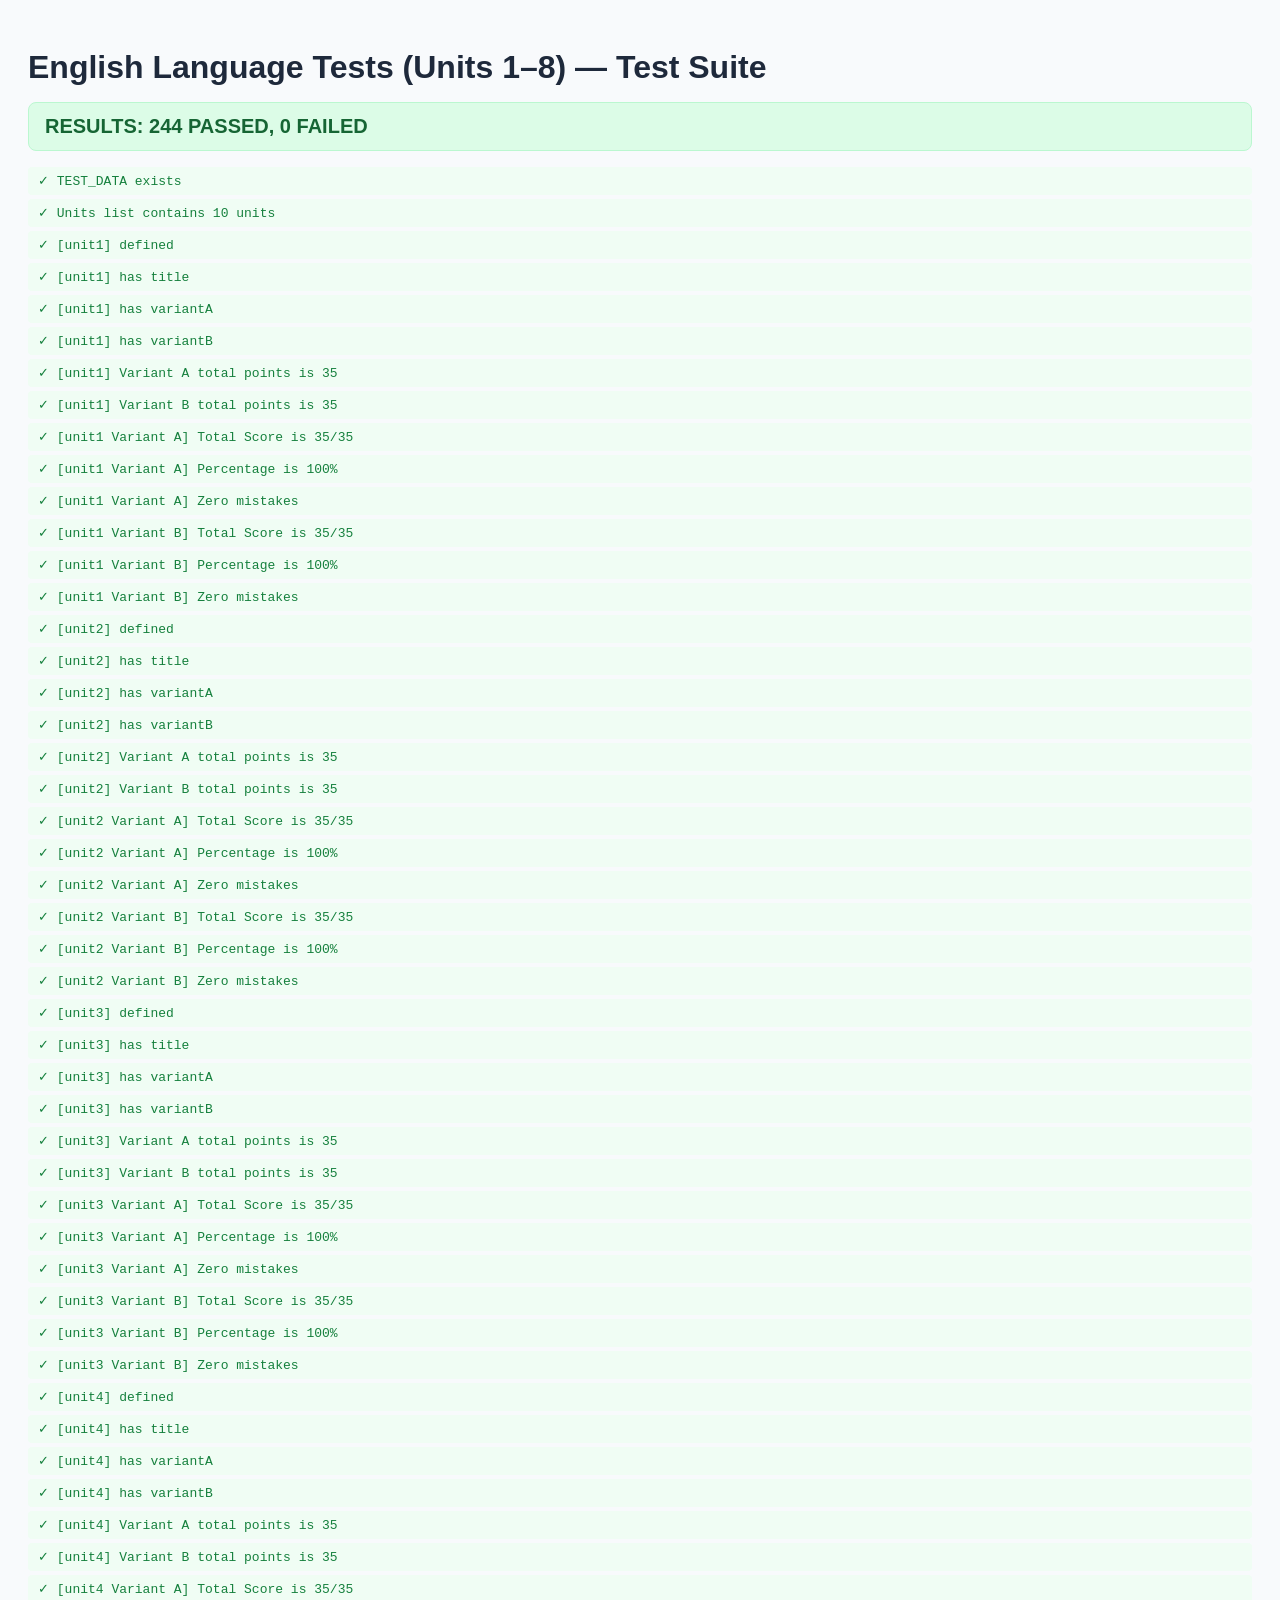
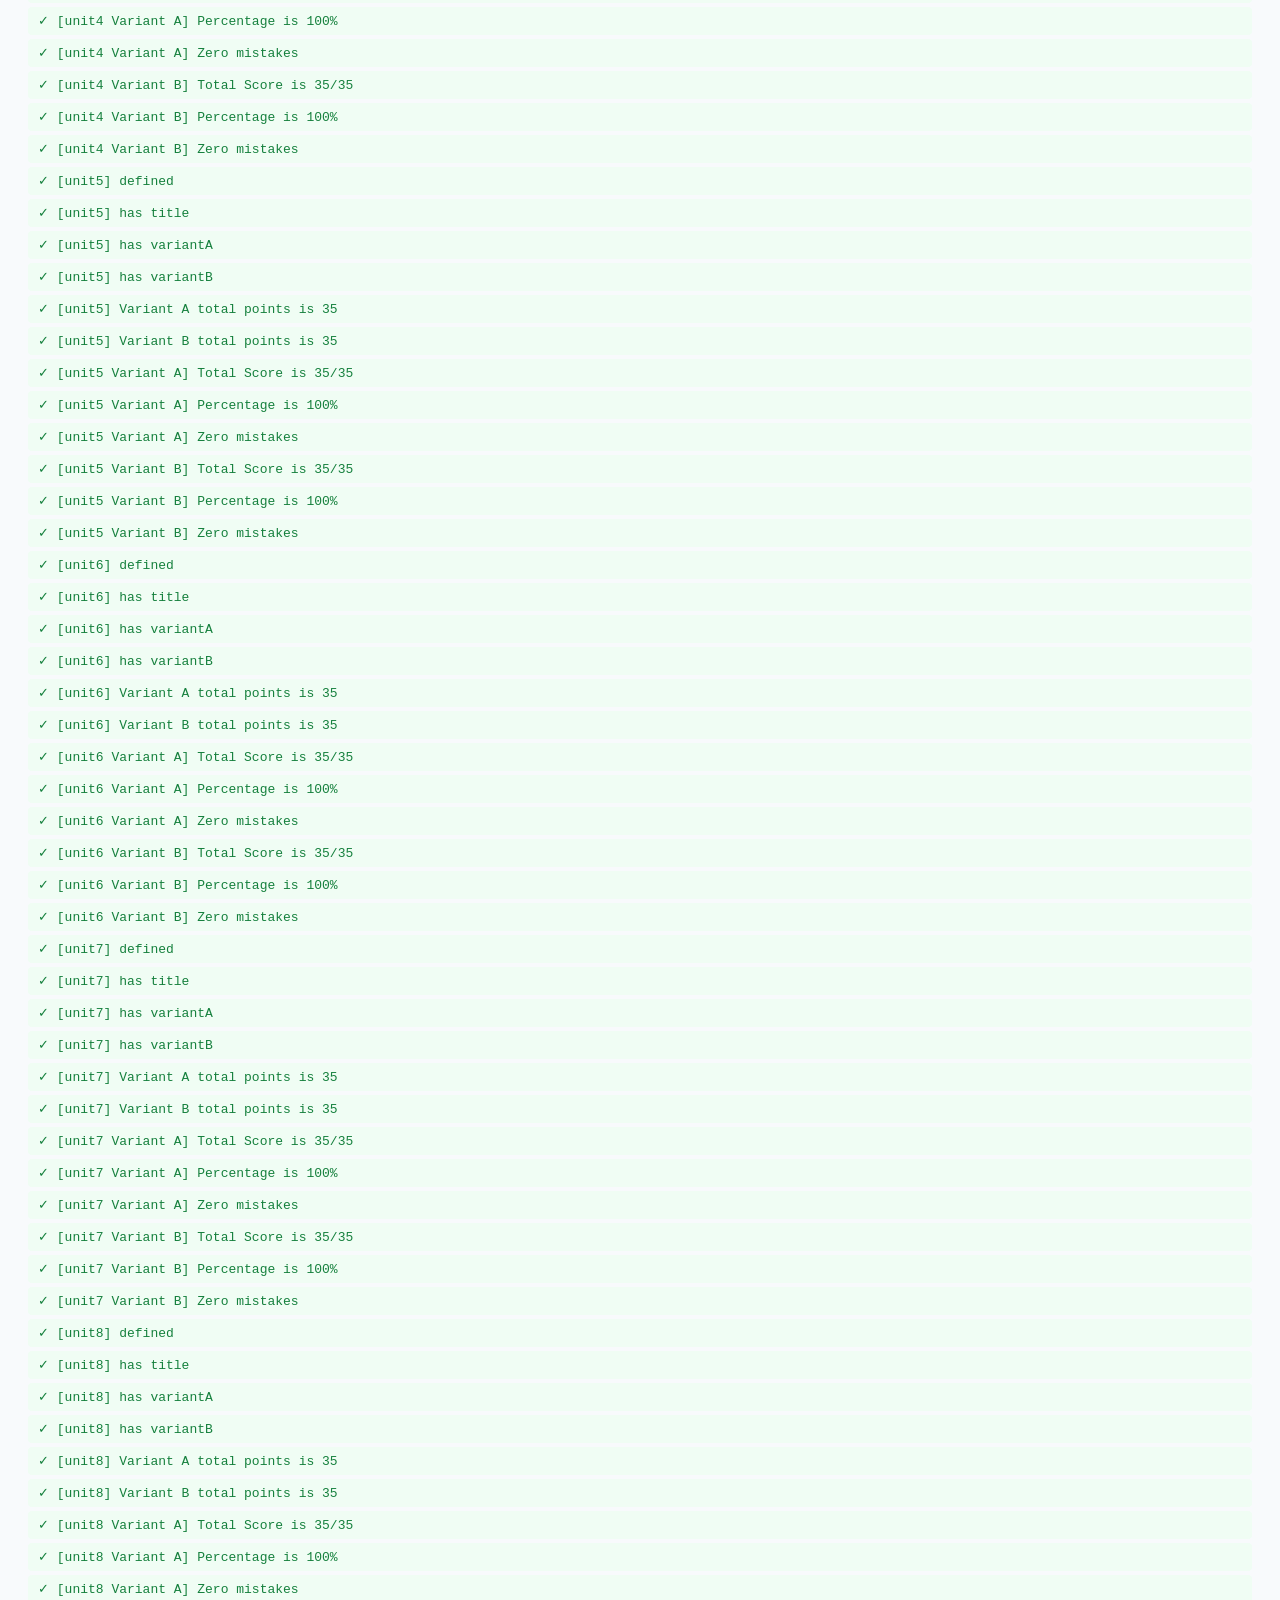
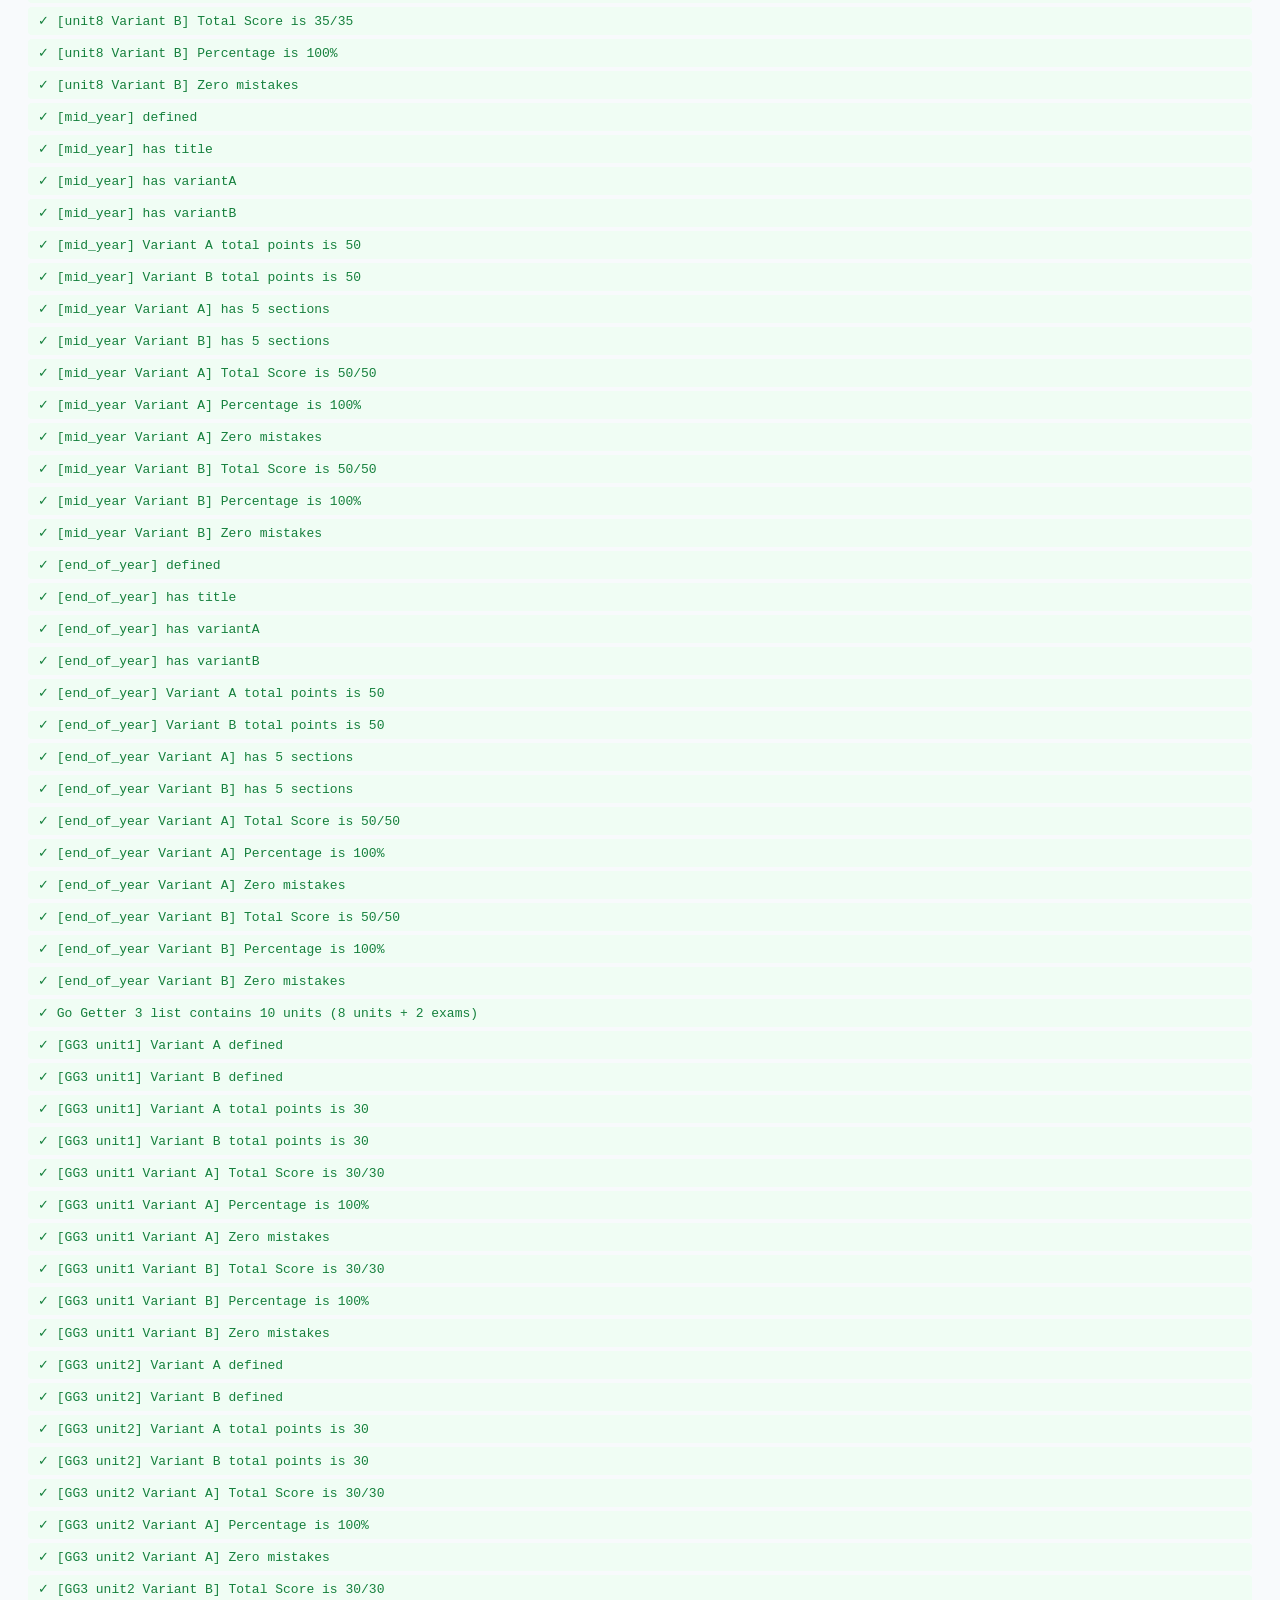
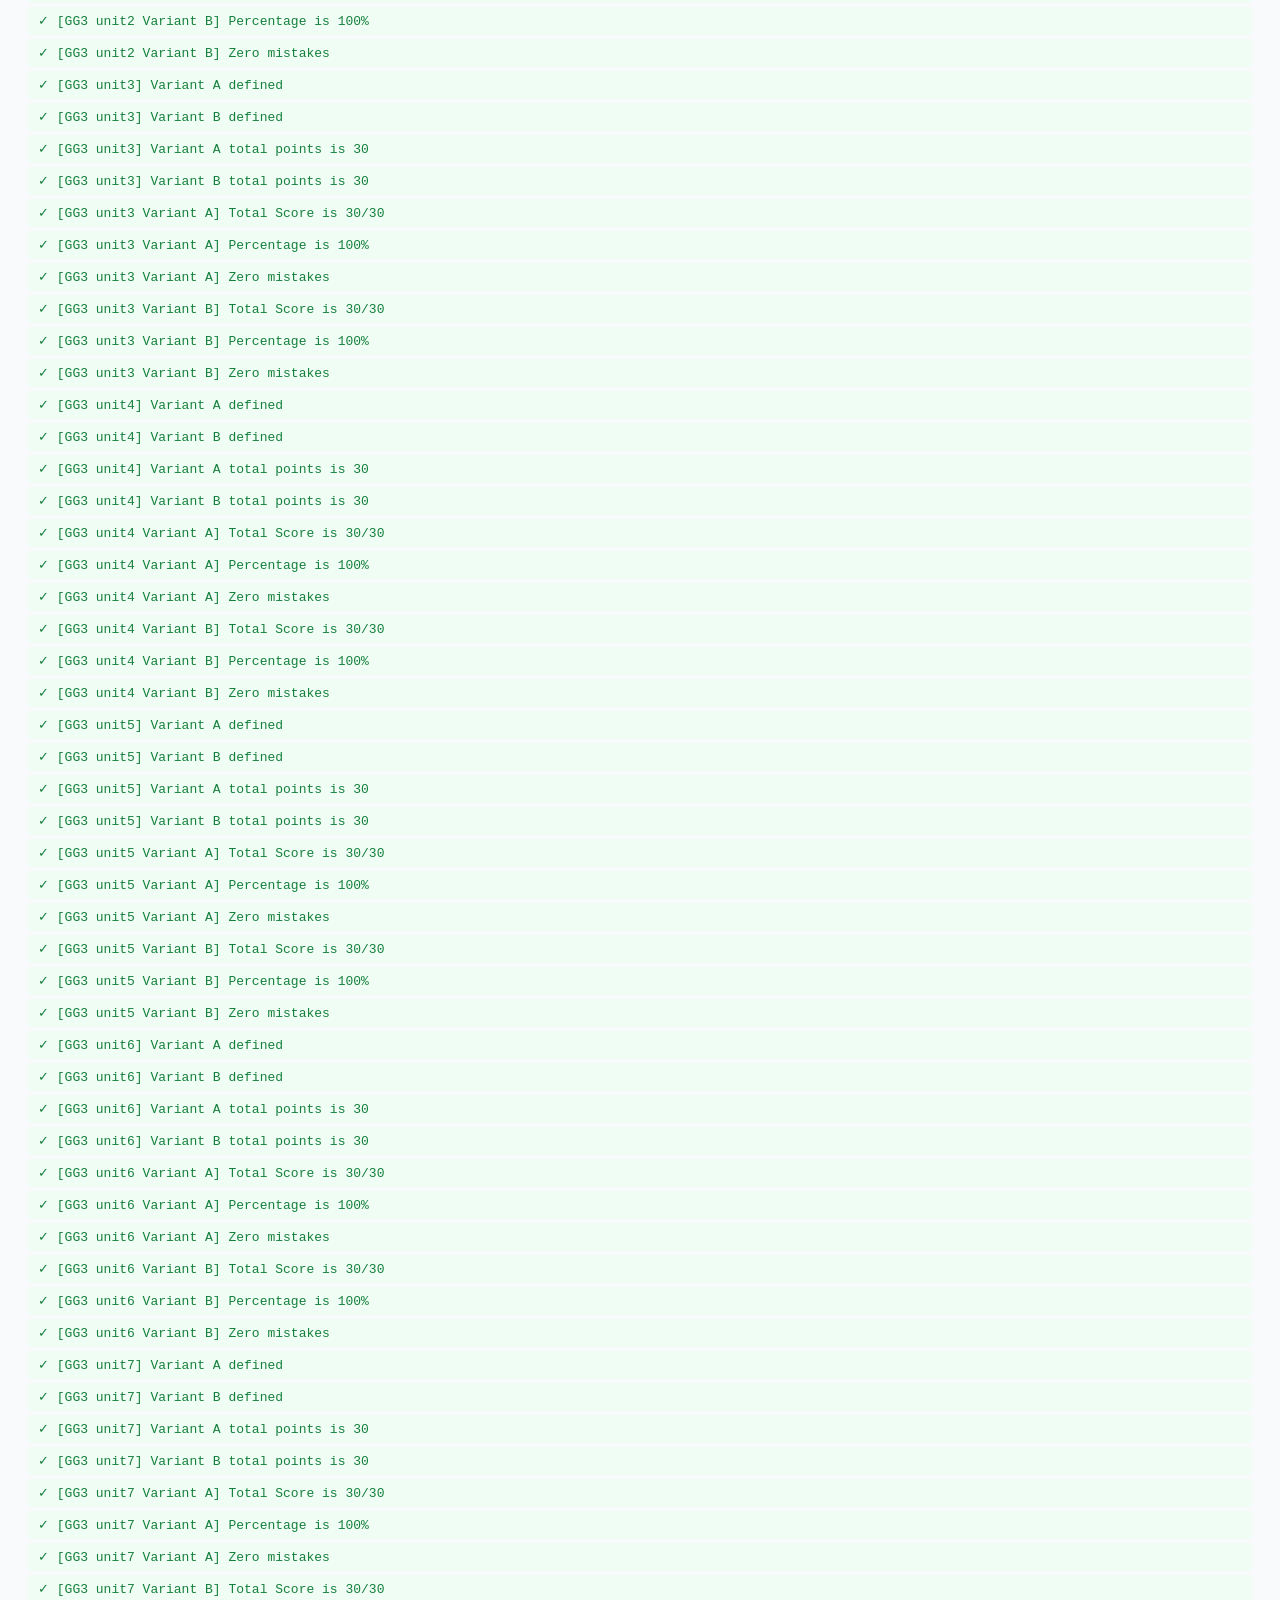
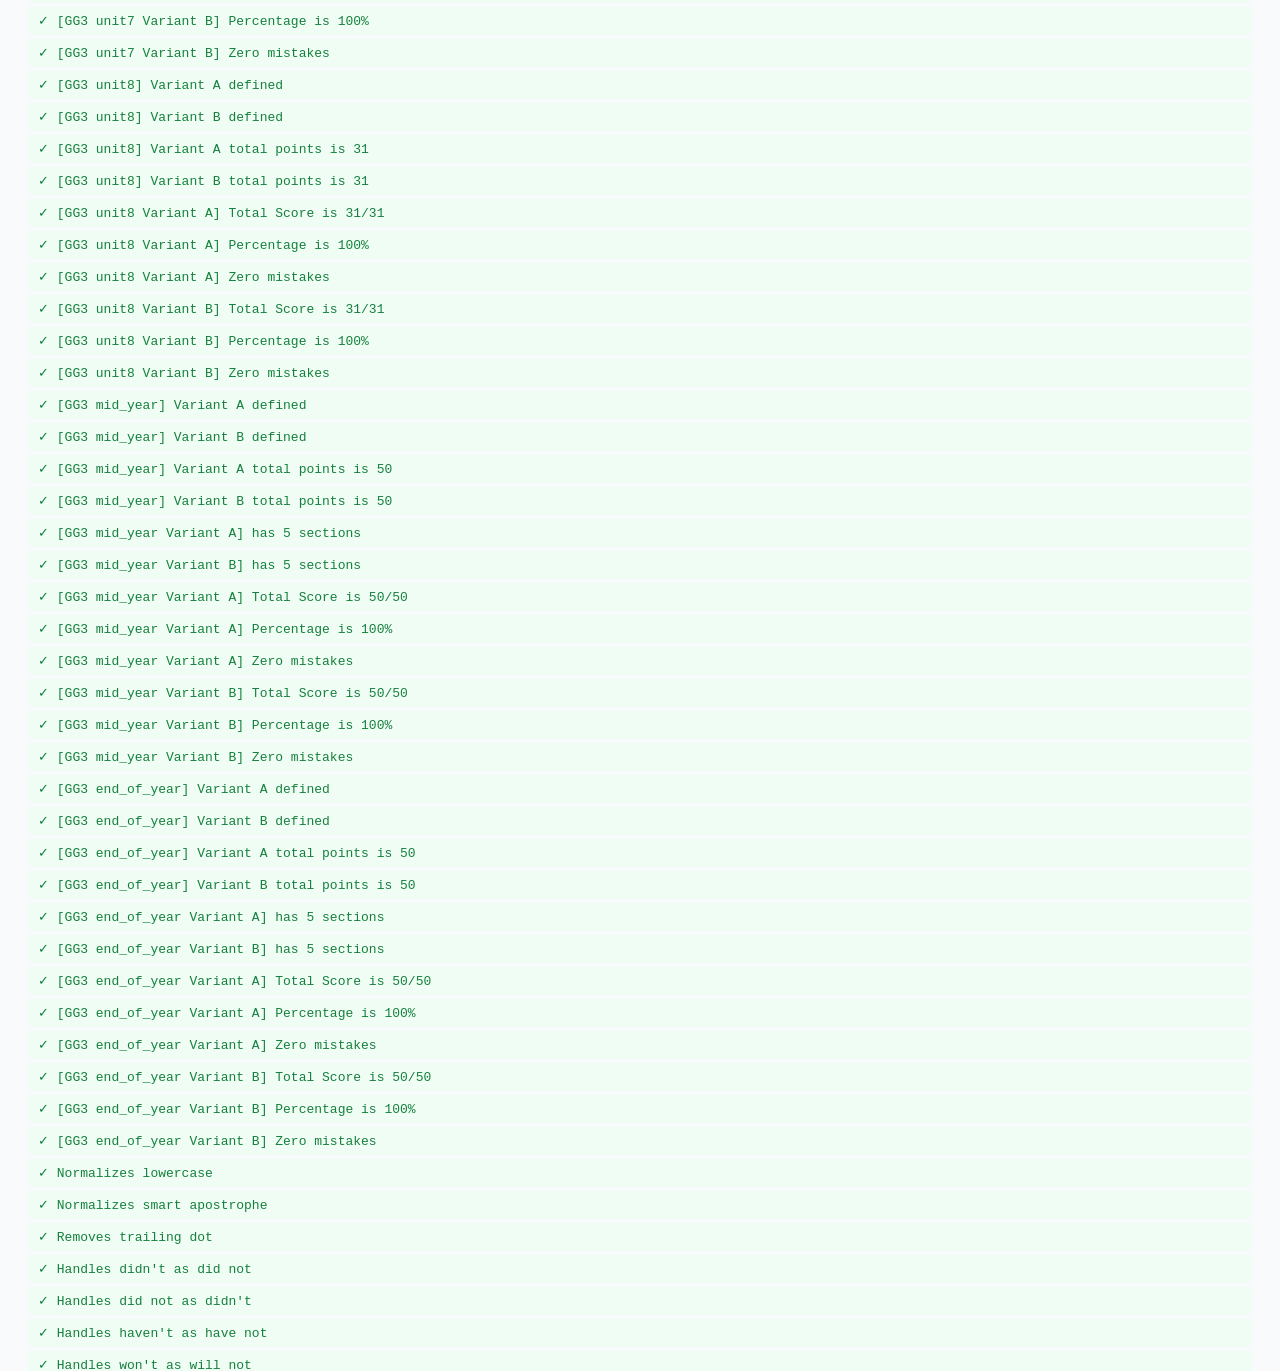
==== commit a1f2ad8a: "feat: add Go Getter 3 Mid-Year and End-of-Year tests; remove Tap to append chips and clear all input" ====
--- a/test-runner.html
+++ b/test-runner.html
@@ -37,10 +37,12 @@
   <script src="js/data/gg3_unit2.js"></script>
   <script src="js/data/gg3_unit3.js"></script>
   <script src="js/data/gg3_unit4.js"></script>
+  <script src="js/data/gg3_mid_year.js"></script>
   <script src="js/data/gg3_unit5.js"></script>
   <script src="js/data/gg3_unit6.js"></script>
   <script src="js/data/gg3_unit7.js"></script>
   <script src="js/data/gg3_unit8.js"></script>
+  <script src="js/data/gg3_end_of_year.js"></script>
 
   <script src="js/test-data.js"></script>
   <script src="js/illustrations.js"></script>
@@ -154,7 +156,7 @@
 
       // 2c. Go Getter 3 Tests across all 8 Units (16 Variants, 30-31 points each)
       const gg3Units = TEST_DATA.getUnitsList("gogetter3");
-      assert("Go Getter 3 list contains 8 units", gg3Units.length === 8);
+      assert("Go Getter 3 list contains 10 units (8 units + 2 exams)", gg3Units.length === 10);
       for (let u = 1; u <= 8; u++) {
         const uKey = "unit" + u;
         const expectedPts = u === 8 ? 31 : 30;
@@ -192,6 +194,50 @@
         assert(`[GG3 ${uKey} Variant B] Total Score is ${expectedPts}/${expectedPts}`, evalB.totalScore === expectedPts, `Got: ${evalB.totalScore}`);
         assert(`[GG3 ${uKey} Variant B] Percentage is 100%`, evalB.percentage === 100);
         assert(`[GG3 ${uKey} Variant B] Zero mistakes`, evalB.mistakes.length === 0, `Mistakes: ${evalB.mistakes.map(m=>m.id).join(',')}`);
+      }
+
+      // 2d. Go Getter 3 Mid-Year and End-of-Year Exams (50 points each, 5 sections)
+      for (const examKey of ["mid_year", "end_of_year"]) {
+        const testA = TEST_DATA.getTest(examKey, "variantA", "gogetter3");
+        const testB = TEST_DATA.getTest(examKey, "variantB", "gogetter3");
+        assert(`[GG3 ${examKey}] Variant A defined`, !!testA);
+        assert(`[GG3 ${examKey}] Variant B defined`, !!testB);
+        assert(`[GG3 ${examKey}] Variant A total points is 50`, testA.totalPoints === 50);
+        assert(`[GG3 ${examKey}] Variant B total points is 50`, testB.totalPoints === 50);
+
+        // Check 5 sections exist
+        const aSecs = Object.keys(testA.sections);
+        assert(`[GG3 ${examKey} Variant A] has 5 sections`, aSecs.length === 5 && aSecs.includes("listening") && aSecs.includes("reading"));
+        const bSecs = Object.keys(testB.sections);
+        assert(`[GG3 ${examKey} Variant B] has 5 sections`, bSecs.length === 5 && bSecs.includes("listening") && bSecs.includes("reading"));
+
+        // Perfect score Variant A
+        const perfectA = {};
+        for (const sec of Object.values(testA.sections)) {
+          for (const task of sec.tasks) {
+            for (const [qId, ansObj] of Object.entries(task.answers)) {
+              perfectA[qId] = ansObj.expected[0];
+            }
+          }
+        }
+        const evalA = Validator.evaluateTest("variantA", perfectA, examKey, "gogetter3");
+        assert(`[GG3 ${examKey} Variant A] Total Score is 50/50`, evalA.totalScore === 50, `Got: ${evalA.totalScore}`);
+        assert(`[GG3 ${examKey} Variant A] Percentage is 100%`, evalA.percentage === 100);
+        assert(`[GG3 ${examKey} Variant A] Zero mistakes`, evalA.mistakes.length === 0, `Mistakes: ${evalA.mistakes.map(m=>m.id).join(',')}`);
+
+        // Perfect score Variant B
+        const perfectB = {};
+        for (const sec of Object.values(testB.sections)) {
+          for (const task of sec.tasks) {
+            for (const [qId, ansObj] of Object.entries(task.answers)) {
+              perfectB[qId] = ansObj.expected[0];
+            }
+          }
+        }
+        const evalB = Validator.evaluateTest("variantB", perfectB, examKey, "gogetter3");
+        assert(`[GG3 ${examKey} Variant B] Total Score is 50/50`, evalB.totalScore === 50, `Got: ${evalB.totalScore}`);
+        assert(`[GG3 ${examKey} Variant B] Percentage is 100%`, evalB.percentage === 100);
+        assert(`[GG3 ${examKey} Variant B] Zero mistakes`, evalB.mistakes.length === 0, `Mistakes: ${evalB.mistakes.map(m=>m.id).join(',')}`);
       }
 
       // 3. Normalization & Contraction Equivalence Tests
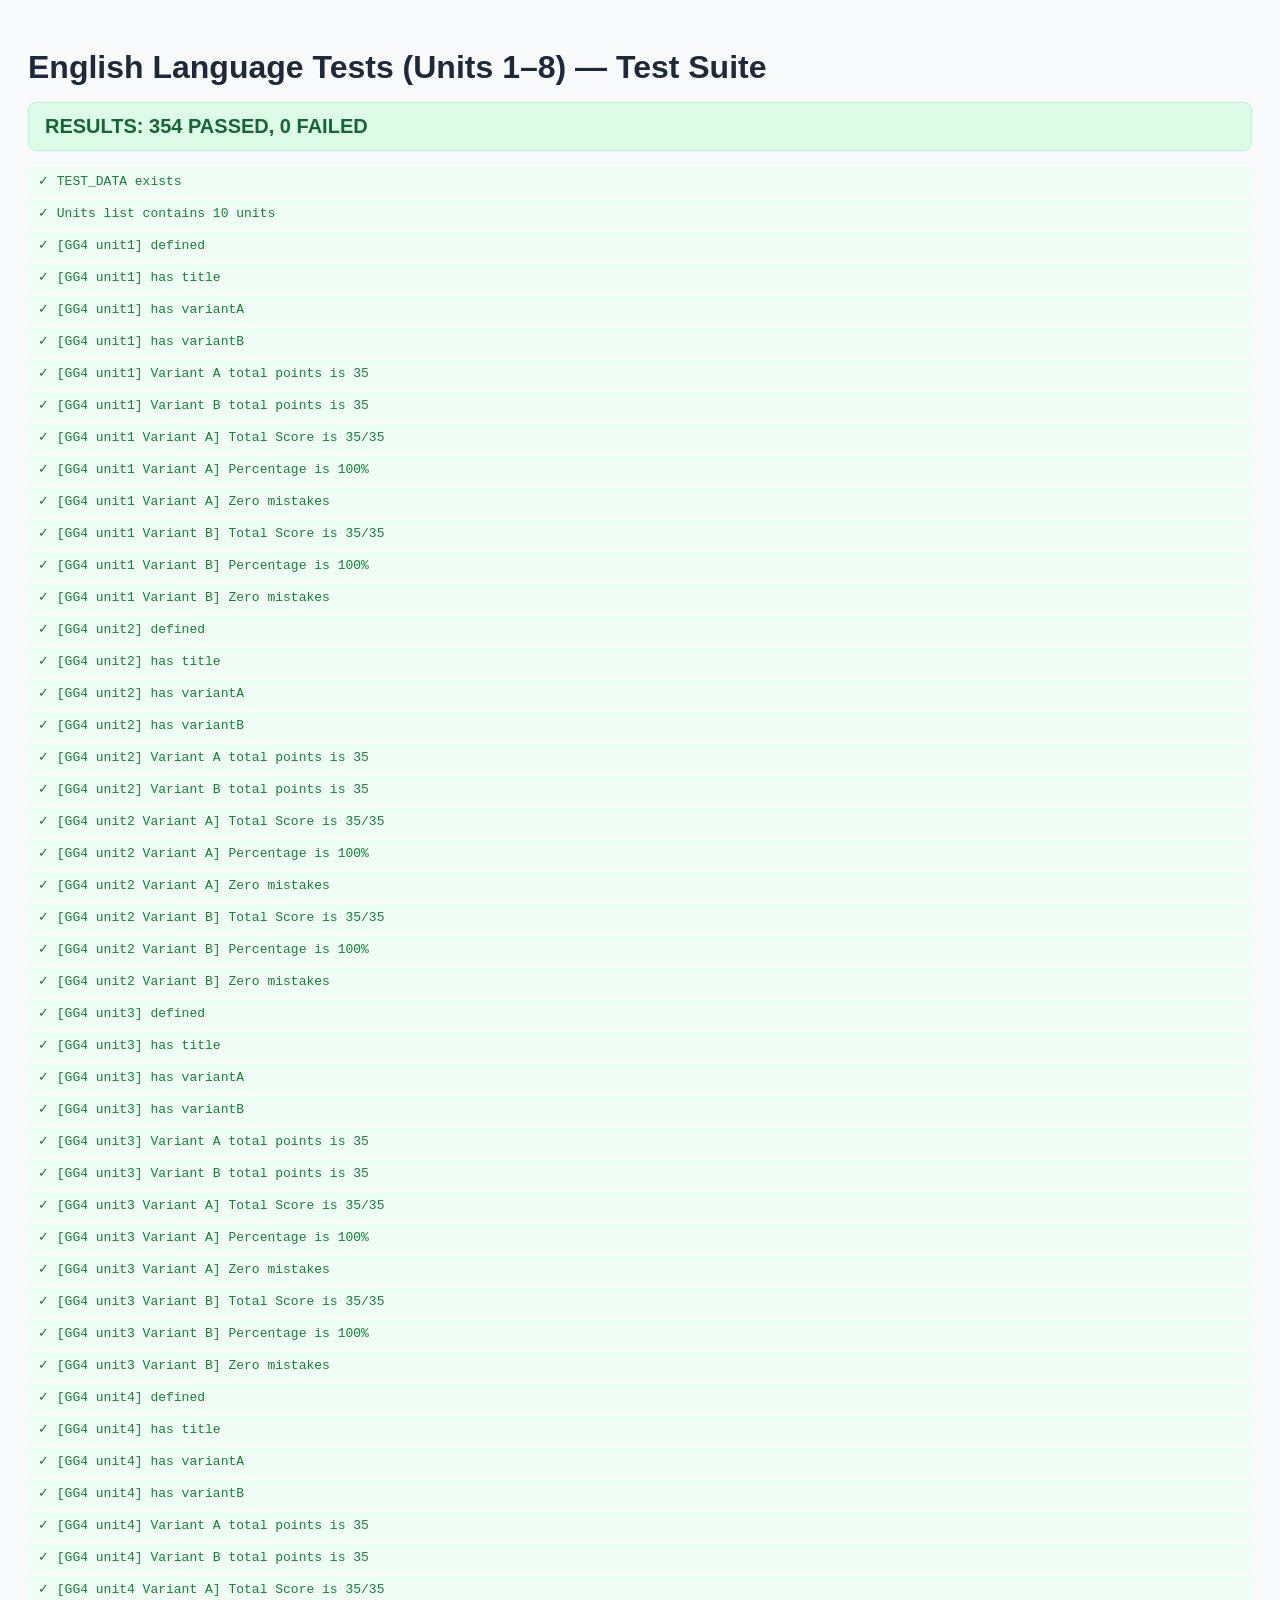
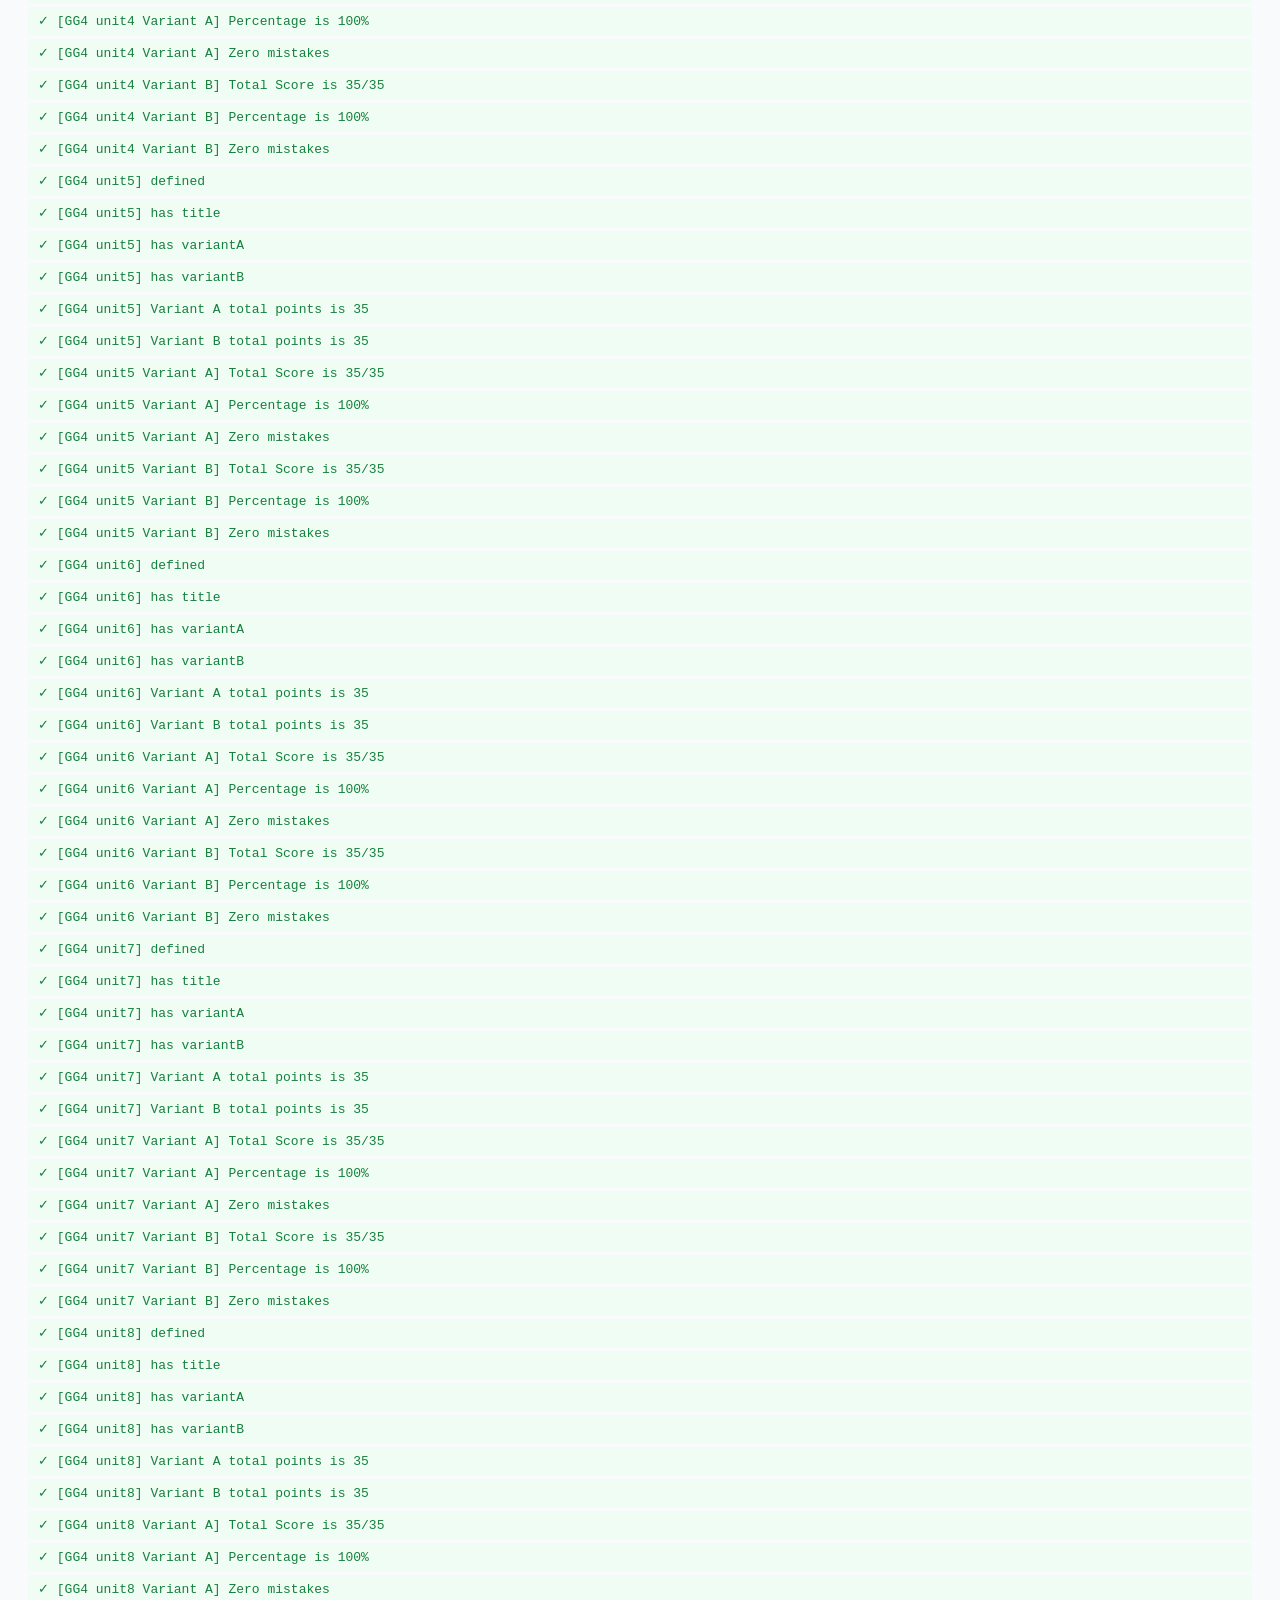
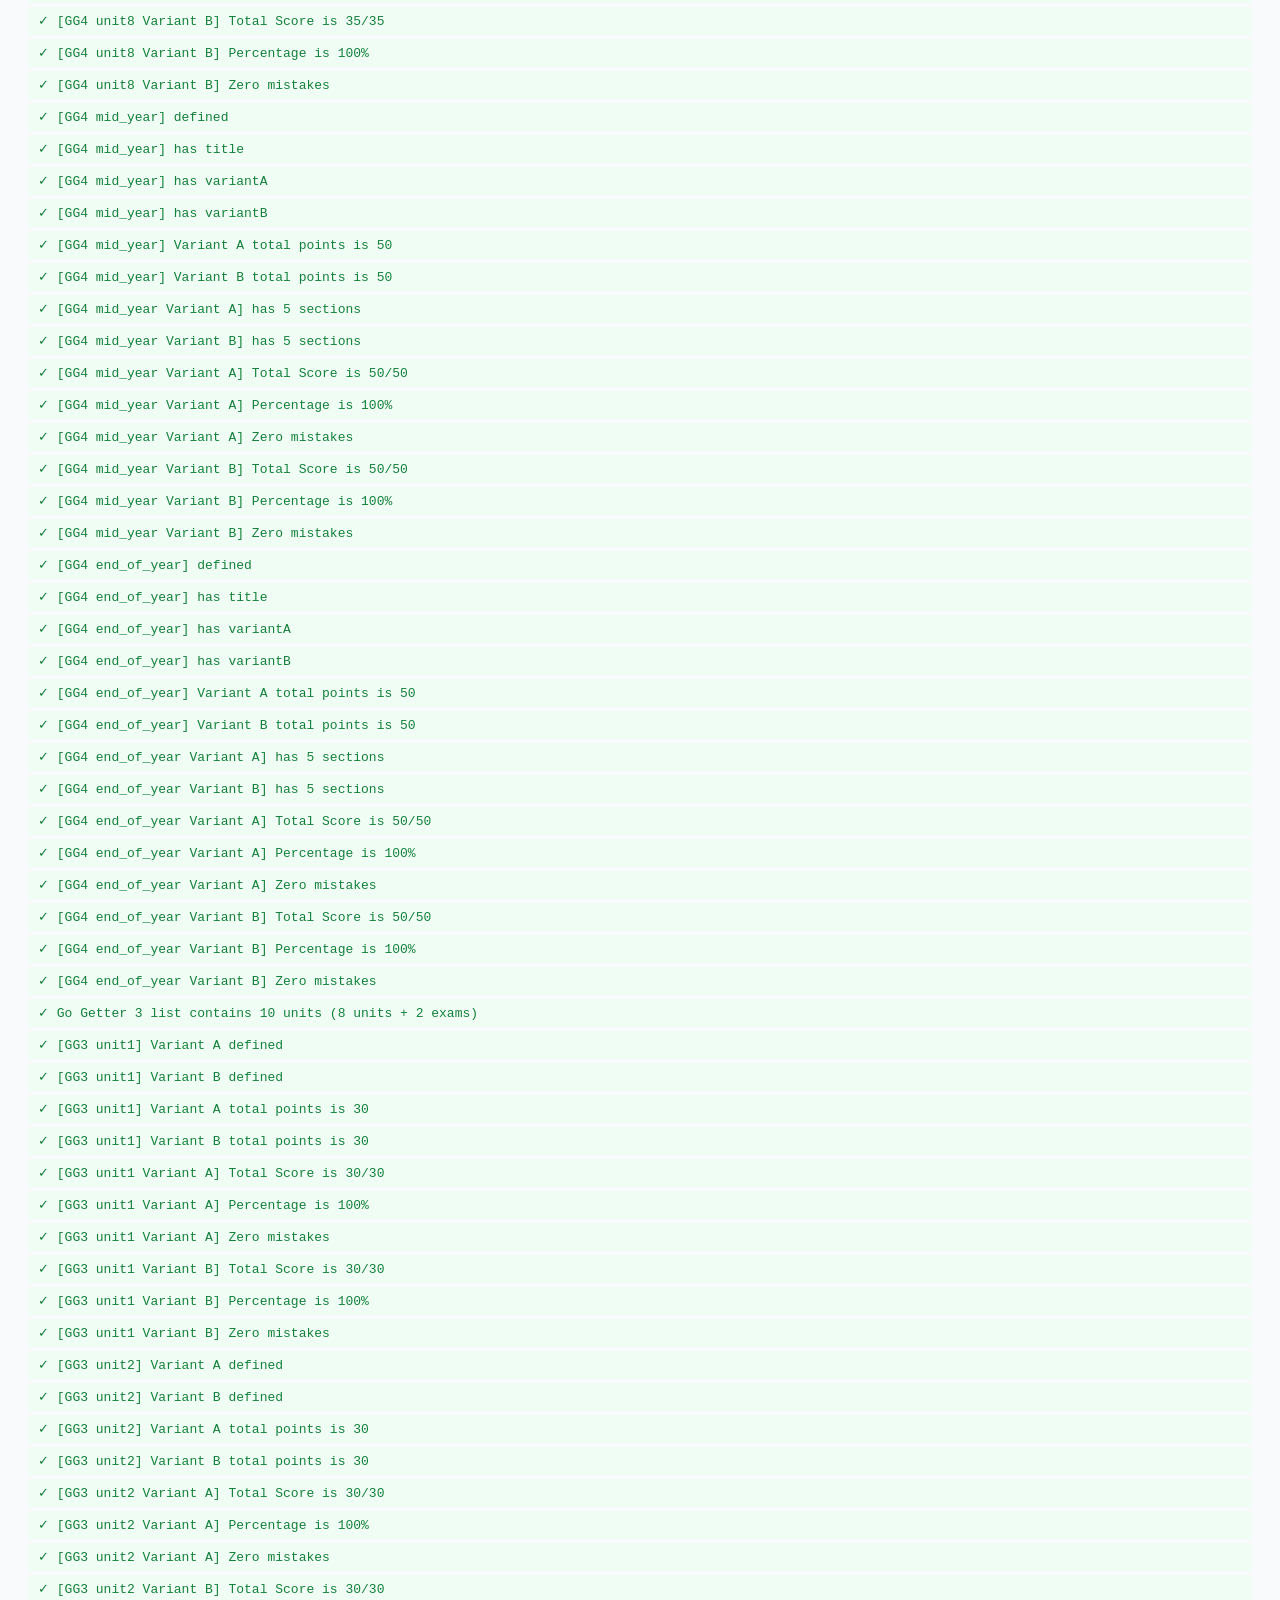
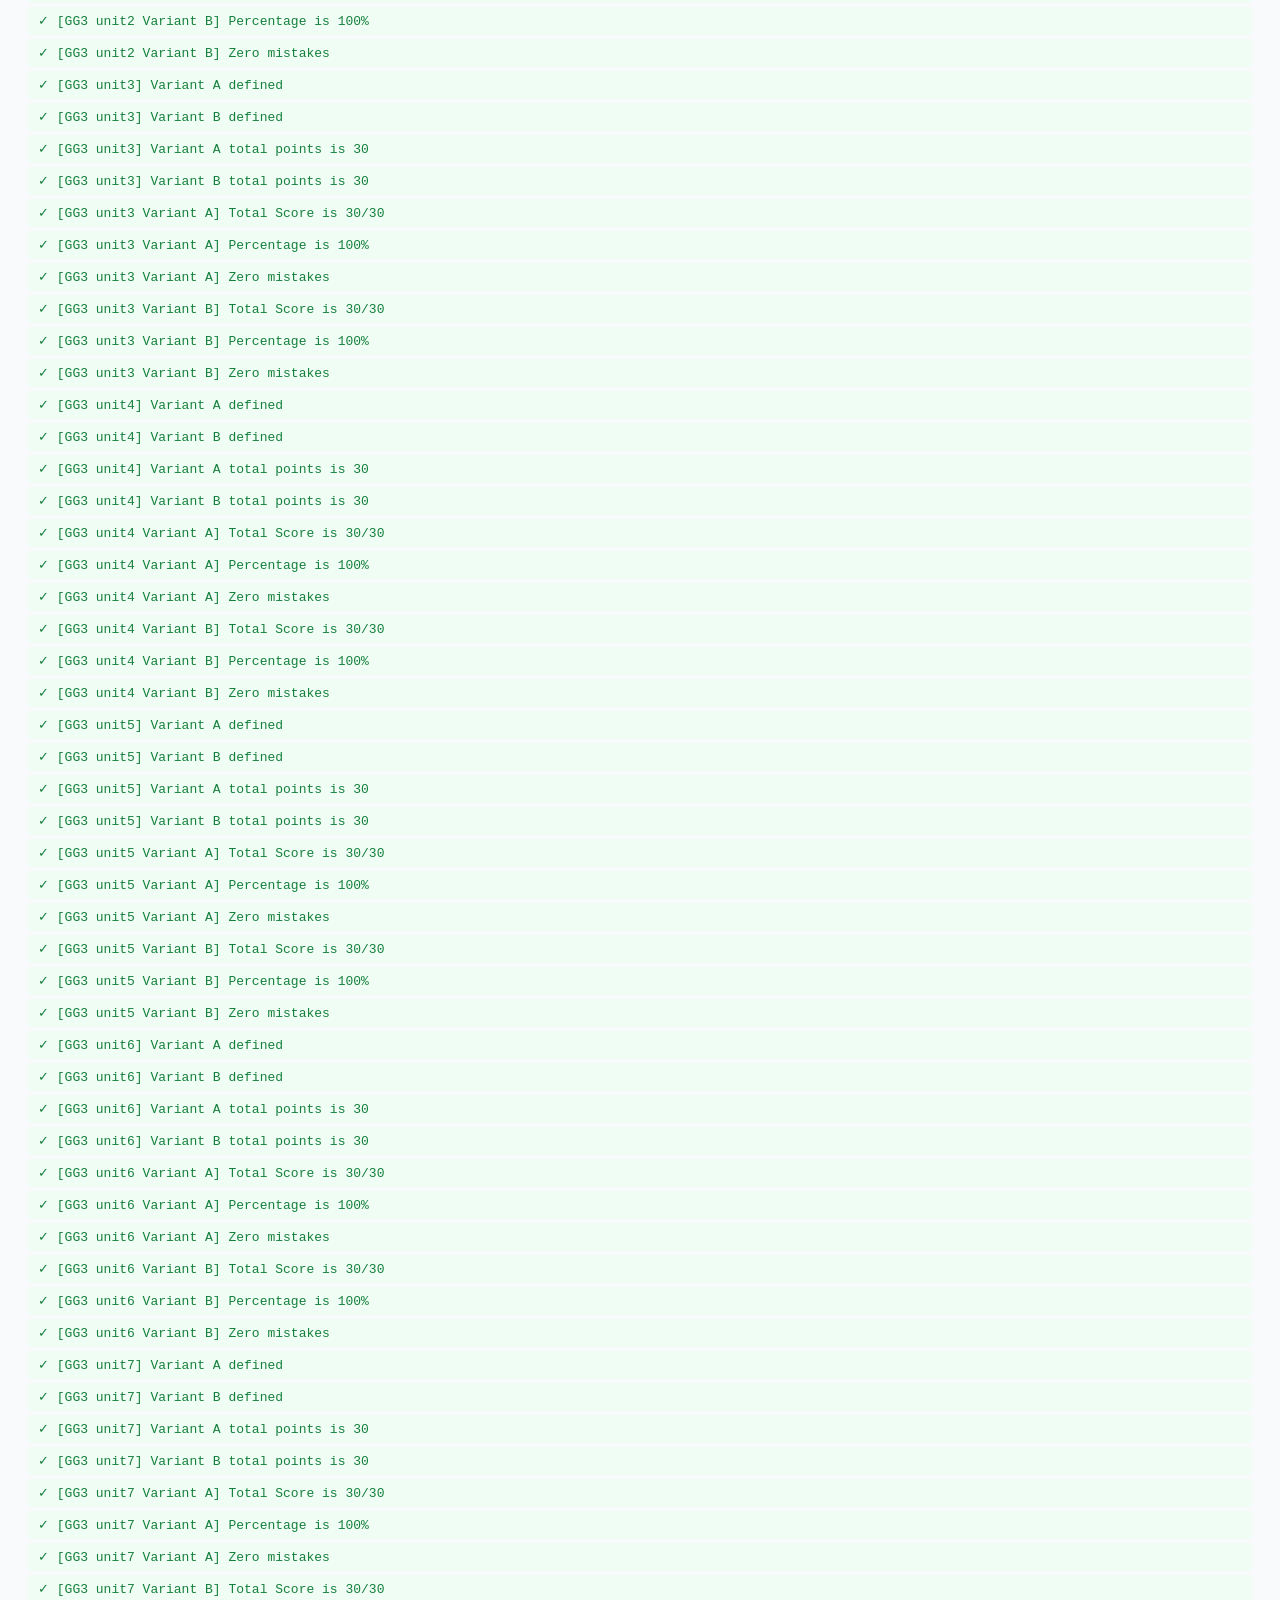
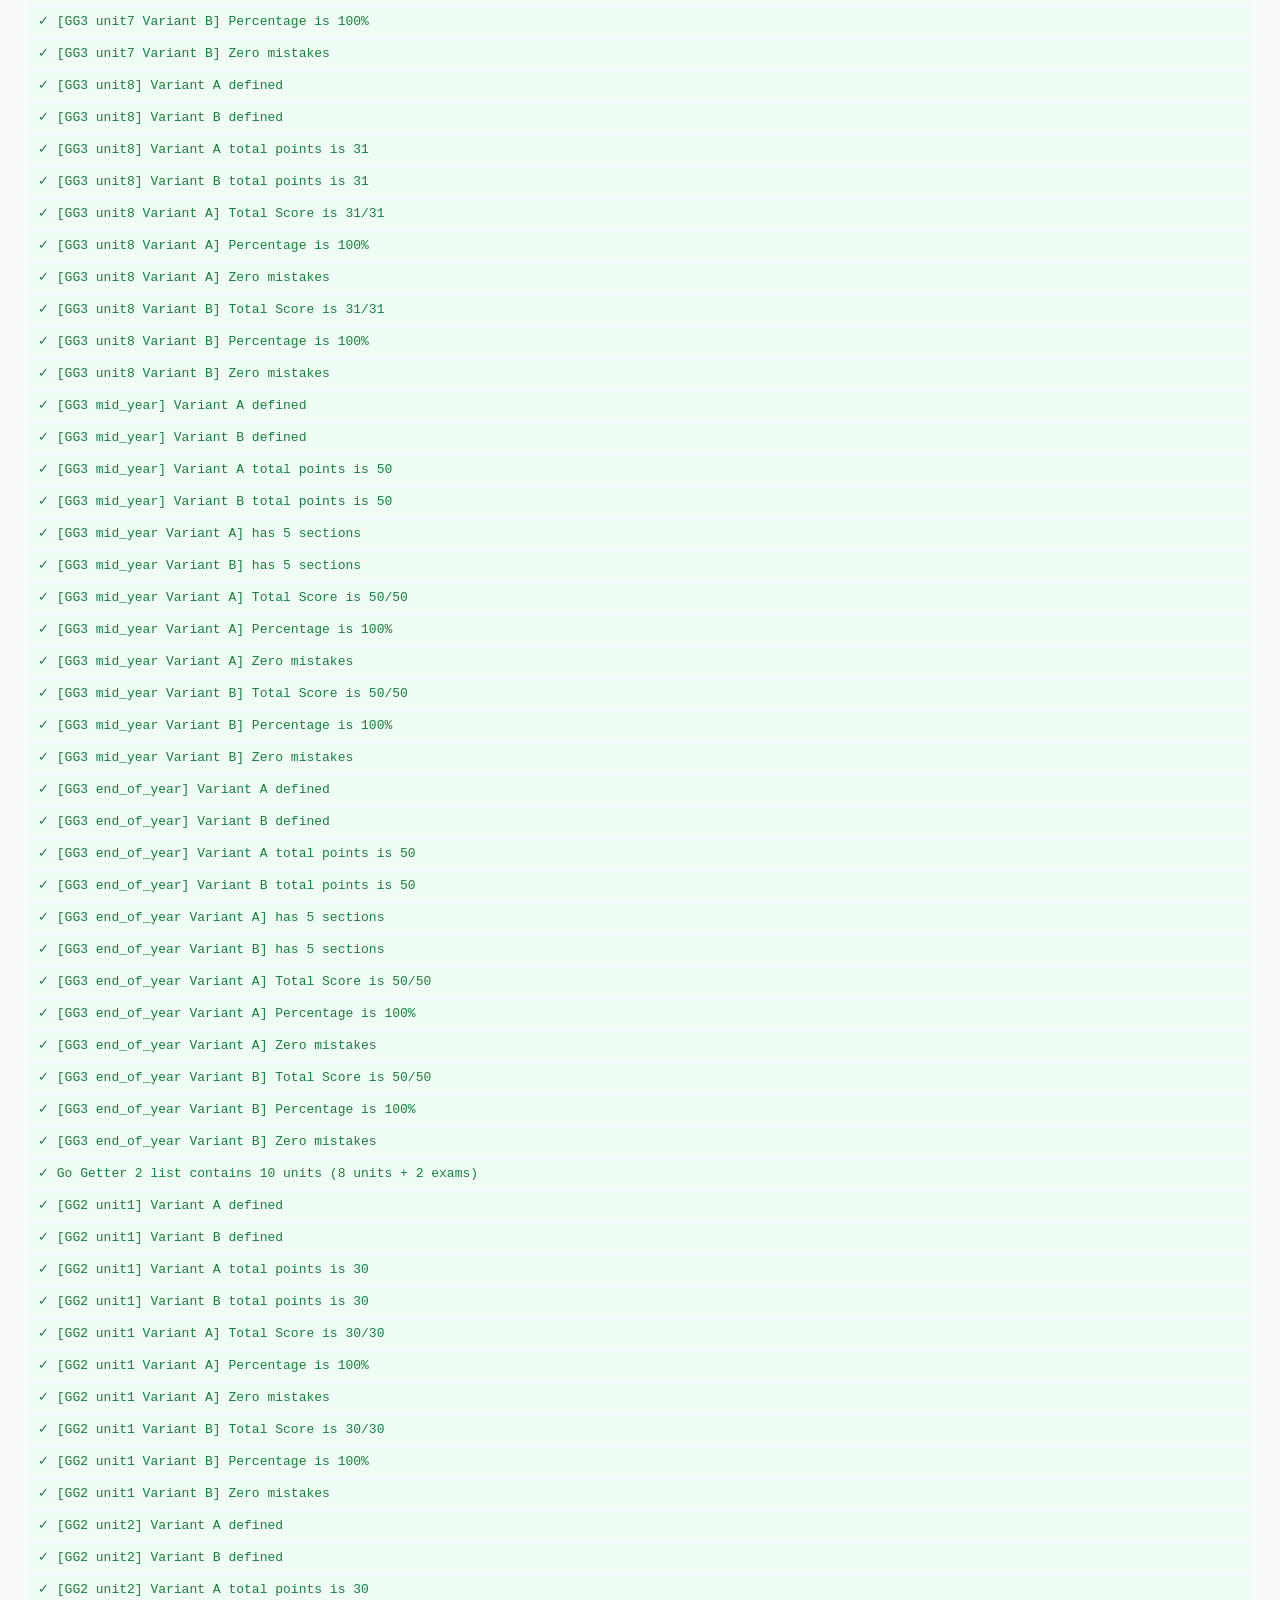
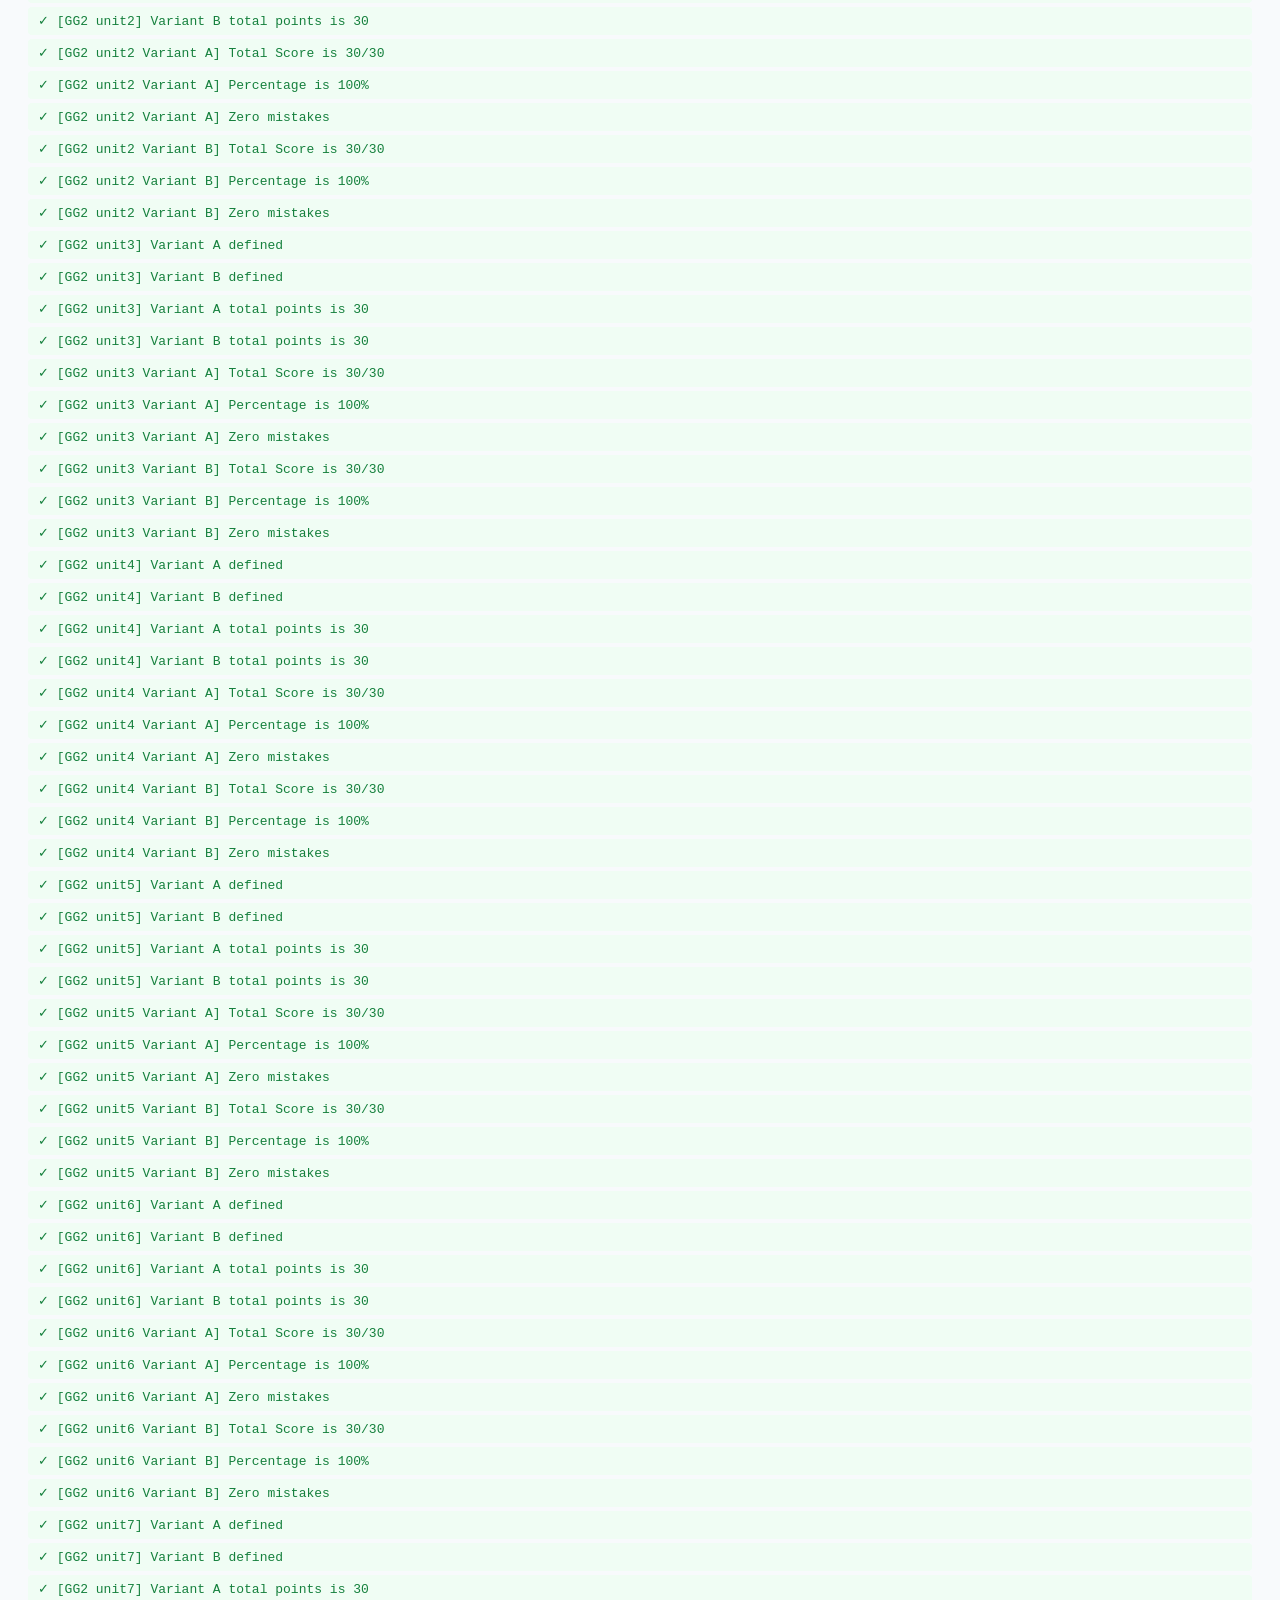
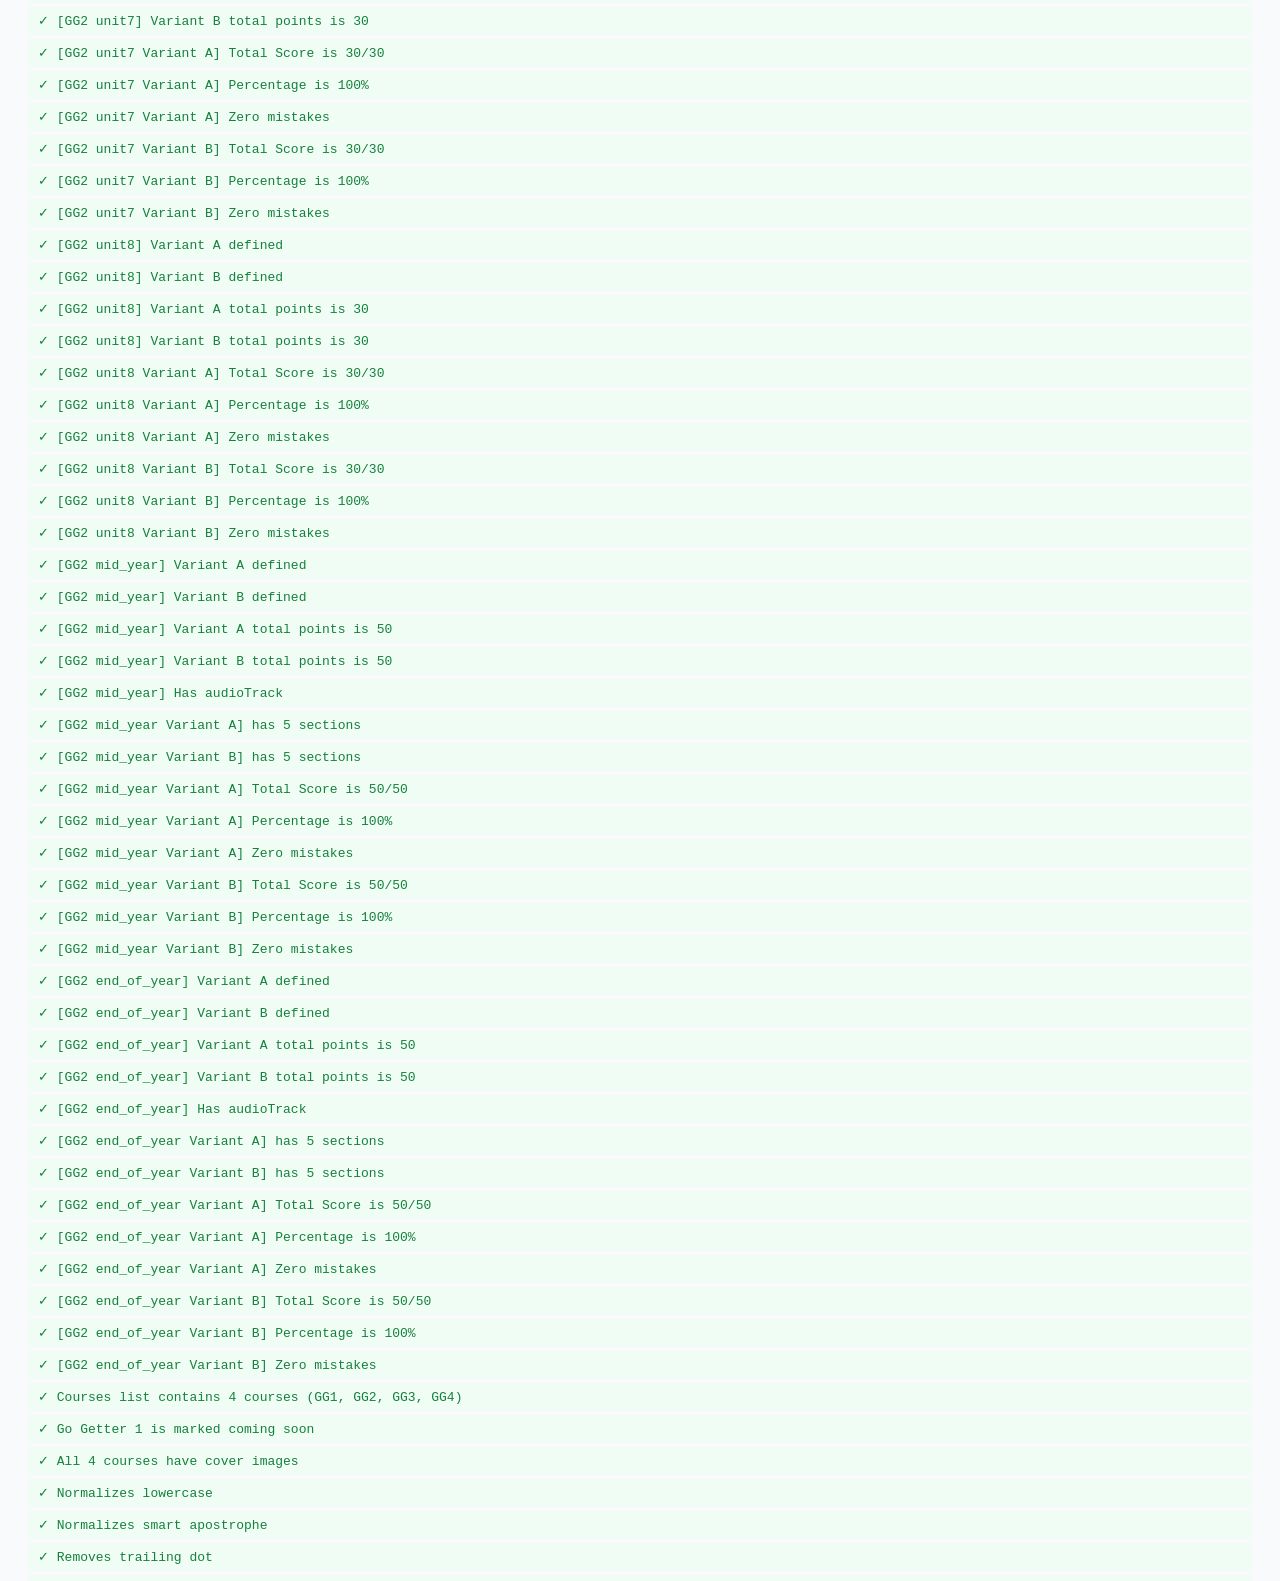
==== commit 751942a3: "feat: add Go Getter 2 tests, textbook covers for GG1-GG4, and GG1 placeholder" ====
--- a/test-runner.html
+++ b/test-runner.html
@@ -32,6 +32,21 @@
   <script src="js/data/unit8.js"></script>
   <script src="js/data/end_of_year.js"></script>
 
+  <!-- Load Go Getter 1 Modules -->
+  <script src="js/data/gg1/gg1_placeholder.js"></script>
+
+  <!-- Load Go Getter 2 Modules -->
+  <script src="js/data/gg2_unit1.js"></script>
+  <script src="js/data/gg2_unit2.js"></script>
+  <script src="js/data/gg2_unit3.js"></script>
+  <script src="js/data/gg2_unit4.js"></script>
+  <script src="js/data/gg2_mid_year.js"></script>
+  <script src="js/data/gg2_unit5.js"></script>
+  <script src="js/data/gg2_unit6.js"></script>
+  <script src="js/data/gg2_unit7.js"></script>
+  <script src="js/data/gg2_unit8.js"></script>
+  <script src="js/data/gg2_end_of_year.js"></script>
+
   <!-- Load Go Getter 3 Modules -->
   <script src="js/data/gg3_unit1.js"></script>
   <script src="js/data/gg3_unit2.js"></script>
@@ -69,16 +84,16 @@
       const unitList = TEST_DATA.getUnitsList();
       assert("Units list contains 10 units", unitList.length === 10);
 
-      // 2. Comprehensive Test Across All 8 Units (16 Variants)
+      // 2. Comprehensive Test Across All 8 Units (16 Variants) - Go Getter 4
       for (let u = 1; u <= 8; u++) {
         const uKey = "unit" + u;
-        const unitData = TEST_DATA[uKey];
-        assert(`[${uKey}] defined`, !!unitData);
-        assert(`[${uKey}] has title`, typeof unitData.title === "string" && unitData.title.length > 0);
-        assert(`[${uKey}] has variantA`, !!unitData.variantA);
-        assert(`[${uKey}] has variantB`, !!unitData.variantB);
-        assert(`[${uKey}] Variant A total points is 35`, unitData.variantA.totalPoints === 35);
-        assert(`[${uKey}] Variant B total points is 35`, unitData.variantB.totalPoints === 35);
+        const unitData = TEST_DATA.courses.gogetter4.units[uKey];
+        assert(`[GG4 ${uKey}] defined`, !!unitData);
+        assert(`[GG4 ${uKey}] has title`, typeof unitData.title === "string" && unitData.title.length > 0);
+        assert(`[GG4 ${uKey}] has variantA`, !!unitData.variantA);
+        assert(`[GG4 ${uKey}] has variantB`, !!unitData.variantB);
+        assert(`[GG4 ${uKey}] Variant A total points is 35`, unitData.variantA.totalPoints === 35);
+        assert(`[GG4 ${uKey}] Variant B total points is 35`, unitData.variantB.totalPoints === 35);
 
         // Test Perfect Score Evaluation for Variant A
         const perfectA = {};
@@ -89,10 +104,10 @@
             }
           }
         }
-        const evalA = Validator.evaluateTest("variantA", perfectA, uKey);
-        assert(`[${uKey} Variant A] Total Score is 35/35`, evalA.totalScore === 35, `Got: ${evalA.totalScore}`);
-        assert(`[${uKey} Variant A] Percentage is 100%`, evalA.percentage === 100);
-        assert(`[${uKey} Variant A] Zero mistakes`, evalA.mistakes.length === 0, `Mistakes: ${evalA.mistakes.map(m=>m.id).join(',')}`);
+        const evalA = Validator.evaluateTest("variantA", perfectA, uKey, "gogetter4");
+        assert(`[GG4 ${uKey} Variant A] Total Score is 35/35`, evalA.totalScore === 35, `Got: ${evalA.totalScore}`);
+        assert(`[GG4 ${uKey} Variant A] Percentage is 100%`, evalA.percentage === 100);
+        assert(`[GG4 ${uKey} Variant A] Zero mistakes`, evalA.mistakes.length === 0, `Mistakes: ${evalA.mistakes.map(m=>m.id).join(',')}`);
 
         // Test Perfect Score Evaluation for Variant B
         const perfectB = {};
@@ -103,27 +118,27 @@
             }
           }
         }
-        const evalB = Validator.evaluateTest("variantB", perfectB, uKey);
-        assert(`[${uKey} Variant B] Total Score is 35/35`, evalB.totalScore === 35, `Got: ${evalB.totalScore}`);
-        assert(`[${uKey} Variant B] Percentage is 100%`, evalB.percentage === 100);
-        assert(`[${uKey} Variant B] Zero mistakes`, evalB.mistakes.length === 0, `Mistakes: ${evalB.mistakes.map(m=>m.id).join(',')}`);
-      }
-
-      // 2b. Mid-Year and End-of-Year Tests (50 points each, 5 sections)
+        const evalB = Validator.evaluateTest("variantB", perfectB, uKey, "gogetter4");
+        assert(`[GG4 ${uKey} Variant B] Total Score is 35/35`, evalB.totalScore === 35, `Got: ${evalB.totalScore}`);
+        assert(`[GG4 ${uKey} Variant B] Percentage is 100%`, evalB.percentage === 100);
+        assert(`[GG4 ${uKey} Variant B] Zero mistakes`, evalB.mistakes.length === 0, `Mistakes: ${evalB.mistakes.map(m=>m.id).join(',')}`);
+      }
+
+      // 2b. Mid-Year and End-of-Year Tests (Go Getter 4, 50 points each, 5 sections)
       for (const examKey of ["mid_year", "end_of_year"]) {
-        const examData = TEST_DATA[examKey];
-        assert(`[${examKey}] defined`, !!examData);
-        assert(`[${examKey}] has title`, typeof examData.title === "string" && examData.title.length > 0);
-        assert(`[${examKey}] has variantA`, !!examData.variantA);
-        assert(`[${examKey}] has variantB`, !!examData.variantB);
-        assert(`[${examKey}] Variant A total points is 50`, examData.variantA.totalPoints === 50);
-        assert(`[${examKey}] Variant B total points is 50`, examData.variantB.totalPoints === 50);
+        const examData = TEST_DATA.courses.gogetter4.units[examKey];
+        assert(`[GG4 ${examKey}] defined`, !!examData);
+        assert(`[GG4 ${examKey}] has title`, typeof examData.title === "string" && examData.title.length > 0);
+        assert(`[GG4 ${examKey}] has variantA`, !!examData.variantA);
+        assert(`[GG4 ${examKey}] has variantB`, !!examData.variantB);
+        assert(`[GG4 ${examKey}] Variant A total points is 50`, examData.variantA.totalPoints === 50);
+        assert(`[GG4 ${examKey}] Variant B total points is 50`, examData.variantB.totalPoints === 50);
 
         // Check 5 sections exist
         const aSecs = Object.keys(examData.variantA.sections);
-        assert(`[${examKey} Variant A] has 5 sections`, aSecs.length === 5 && aSecs.includes("listening") && aSecs.includes("reading"));
+        assert(`[GG4 ${examKey} Variant A] has 5 sections`, aSecs.length === 5 && aSecs.includes("listening") && aSecs.includes("reading"));
         const bSecs = Object.keys(examData.variantB.sections);
-        assert(`[${examKey} Variant B] has 5 sections`, bSecs.length === 5 && bSecs.includes("listening") && bSecs.includes("reading"));
+        assert(`[GG4 ${examKey} Variant B] has 5 sections`, bSecs.length === 5 && bSecs.includes("listening") && bSecs.includes("reading"));
 
         // Perfect score eval Variant A
         const perfectA = {};
@@ -134,10 +149,10 @@
             }
           }
         }
-        const evalA = Validator.evaluateTest("variantA", perfectA, examKey);
-        assert(`[${examKey} Variant A] Total Score is 50/50`, evalA.totalScore === 50, `Got: ${evalA.totalScore}`);
-        assert(`[${examKey} Variant A] Percentage is 100%`, evalA.percentage === 100);
-        assert(`[${examKey} Variant A] Zero mistakes`, evalA.mistakes.length === 0, `Mistakes: ${evalA.mistakes.map(m=>m.id).join(',')}`);
+        const evalA = Validator.evaluateTest("variantA", perfectA, examKey, "gogetter4");
+        assert(`[GG4 ${examKey} Variant A] Total Score is 50/50`, evalA.totalScore === 50, `Got: ${evalA.totalScore}`);
+        assert(`[GG4 ${examKey} Variant A] Percentage is 100%`, evalA.percentage === 100);
+        assert(`[GG4 ${examKey} Variant A] Zero mistakes`, evalA.mistakes.length === 0, `Mistakes: ${evalA.mistakes.map(m=>m.id).join(',')}`);
 
         // Perfect score eval Variant B
         const perfectB = {};
@@ -148,10 +163,10 @@
             }
           }
         }
-        const evalB = Validator.evaluateTest("variantB", perfectB, examKey);
-        assert(`[${examKey} Variant B] Total Score is 50/50`, evalB.totalScore === 50, `Got: ${evalB.totalScore}`);
-        assert(`[${examKey} Variant B] Percentage is 100%`, evalB.percentage === 100);
-        assert(`[${examKey} Variant B] Zero mistakes`, evalB.mistakes.length === 0, `Mistakes: ${evalB.mistakes.map(m=>m.id).join(',')}`);
+        const evalB = Validator.evaluateTest("variantB", perfectB, examKey, "gogetter4");
+        assert(`[GG4 ${examKey} Variant B] Total Score is 50/50`, evalB.totalScore === 50, `Got: ${evalB.totalScore}`);
+        assert(`[GG4 ${examKey} Variant B] Percentage is 100%`, evalB.percentage === 100);
+        assert(`[GG4 ${examKey} Variant B] Zero mistakes`, evalB.mistakes.length === 0, `Mistakes: ${evalB.mistakes.map(m=>m.id).join(',')}`);
       }
 
       // 2c. Go Getter 3 Tests across all 8 Units (16 Variants, 30-31 points each)
@@ -240,6 +255,99 @@
         assert(`[GG3 ${examKey} Variant B] Zero mistakes`, evalB.mistakes.length === 0, `Mistakes: ${evalB.mistakes.map(m=>m.id).join(',')}`);
       }
 
+      // 2e. Go Getter 2 Tests across all 8 Units (16 Variants, 30 points each)
+      const gg2Units = TEST_DATA.getUnitsList("gogetter2");
+      assert("Go Getter 2 list contains 10 units (8 units + 2 exams)", gg2Units.length === 10);
+      for (let u = 1; u <= 8; u++) {
+        const uKey = "unit" + u;
+        const expectedPts = 30;
+        const testA = TEST_DATA.getTest(uKey, "variantA", "gogetter2");
+        const testB = TEST_DATA.getTest(uKey, "variantB", "gogetter2");
+        assert(`[GG2 ${uKey}] Variant A defined`, !!testA);
+        assert(`[GG2 ${uKey}] Variant B defined`, !!testB);
+        assert(`[GG2 ${uKey}] Variant A total points is ${expectedPts}`, testA.totalPoints === expectedPts);
+        assert(`[GG2 ${uKey}] Variant B total points is ${expectedPts}`, testB.totalPoints === expectedPts);
+
+        // Perfect score Variant A
+        const perfectA = {};
+        for (const sec of Object.values(testA.sections)) {
+          for (const task of sec.tasks) {
+            for (const [qId, ansObj] of Object.entries(task.answers)) {
+              perfectA[qId] = ansObj.expected[0];
+            }
+          }
+        }
+        const evalA = Validator.evaluateTest("variantA", perfectA, uKey, "gogetter2");
+        assert(`[GG2 ${uKey} Variant A] Total Score is ${expectedPts}/${expectedPts}`, evalA.totalScore === expectedPts, `Got: ${evalA.totalScore}`);
+        assert(`[GG2 ${uKey} Variant A] Percentage is 100%`, evalA.percentage === 100);
+        assert(`[GG2 ${uKey} Variant A] Zero mistakes`, evalA.mistakes.length === 0, `Mistakes: ${evalA.mistakes.map(m=>m.id).join(',')}`);
+
+        // Perfect score Variant B
+        const perfectB = {};
+        for (const sec of Object.values(testB.sections)) {
+          for (const task of sec.tasks) {
+            for (const [qId, ansObj] of Object.entries(task.answers)) {
+              perfectB[qId] = ansObj.expected[0];
+            }
+          }
+        }
+        const evalB = Validator.evaluateTest("variantB", perfectB, uKey, "gogetter2");
+        assert(`[GG2 ${uKey} Variant B] Total Score is ${expectedPts}/${expectedPts}`, evalB.totalScore === expectedPts, `Got: ${evalB.totalScore}`);
+        assert(`[GG2 ${uKey} Variant B] Percentage is 100%`, evalB.percentage === 100);
+        assert(`[GG2 ${uKey} Variant B] Zero mistakes`, evalB.mistakes.length === 0, `Mistakes: ${evalB.mistakes.map(m=>m.id).join(',')}`);
+      }
+
+      // 2f. Go Getter 2 Mid-Year and End-of-Year Exams (50 points each, 5 sections, audio tracks attached)
+      for (const examKey of ["mid_year", "end_of_year"]) {
+        const testA = TEST_DATA.getTest(examKey, "variantA", "gogetter2");
+        const testB = TEST_DATA.getTest(examKey, "variantB", "gogetter2");
+        assert(`[GG2 ${examKey}] Variant A defined`, !!testA);
+        assert(`[GG2 ${examKey}] Variant B defined`, !!testB);
+        assert(`[GG2 ${examKey}] Variant A total points is 50`, testA.totalPoints === 50);
+        assert(`[GG2 ${examKey}] Variant B total points is 50`, testB.totalPoints === 50);
+        assert(`[GG2 ${examKey}] Has audioTrack`, !!testA.audioTrack);
+
+        // Check 5 sections exist
+        const aSecs = Object.keys(testA.sections);
+        assert(`[GG2 ${examKey} Variant A] has 5 sections`, aSecs.length === 5 && aSecs.includes("listening") && aSecs.includes("reading"));
+        const bSecs = Object.keys(testB.sections);
+        assert(`[GG2 ${examKey} Variant B] has 5 sections`, bSecs.length === 5 && bSecs.includes("listening") && bSecs.includes("reading"));
+
+        // Perfect score Variant A
+        const perfectA = {};
+        for (const sec of Object.values(testA.sections)) {
+          for (const task of sec.tasks) {
+            for (const [qId, ansObj] of Object.entries(task.answers)) {
+              perfectA[qId] = ansObj.expected[0];
+            }
+          }
+        }
+        const evalA = Validator.evaluateTest("variantA", perfectA, examKey, "gogetter2");
+        assert(`[GG2 ${examKey} Variant A] Total Score is 50/50`, evalA.totalScore === 50, `Got: ${evalA.totalScore}`);
+        assert(`[GG2 ${examKey} Variant A] Percentage is 100%`, evalA.percentage === 100);
+        assert(`[GG2 ${examKey} Variant A] Zero mistakes`, evalA.mistakes.length === 0, `Mistakes: ${evalA.mistakes.map(m=>m.id).join(',')}`);
+
+        // Perfect score Variant B
+        const perfectB = {};
+        for (const sec of Object.values(testB.sections)) {
+          for (const task of sec.tasks) {
+            for (const [qId, ansObj] of Object.entries(task.answers)) {
+              perfectB[qId] = ansObj.expected[0];
+            }
+          }
+        }
+        const evalB = Validator.evaluateTest("variantB", perfectB, examKey, "gogetter2");
+        assert(`[GG2 ${examKey} Variant B] Total Score is 50/50`, evalB.totalScore === 50, `Got: ${evalB.totalScore}`);
+        assert(`[GG2 ${examKey} Variant B] Percentage is 100%`, evalB.percentage === 100);
+        assert(`[GG2 ${examKey} Variant B] Zero mistakes`, evalB.mistakes.length === 0, `Mistakes: ${evalB.mistakes.map(m=>m.id).join(',')}`);
+      }
+
+      // 2g. Go Getter 1 and Courses List
+      const allCourses = TEST_DATA.getCoursesList();
+      assert("Courses list contains 4 courses (GG1, GG2, GG3, GG4)", allCourses.length === 4);
+      assert("Go Getter 1 is marked coming soon", allCourses.find(c => c.id === "gogetter1")?.isComingSoon === true);
+      assert("All 4 courses have cover images", allCourses.every(c => typeof c.coverImage === "string" && c.coverImage.length > 0));
+
       // 3. Normalization & Contraction Equivalence Tests
       assert("Normalizes lowercase", Validator.normalize("  SHIRT  ") === "shirt");
       assert("Normalizes smart apostrophe", Validator.normalize("didn’t") === "didn't");
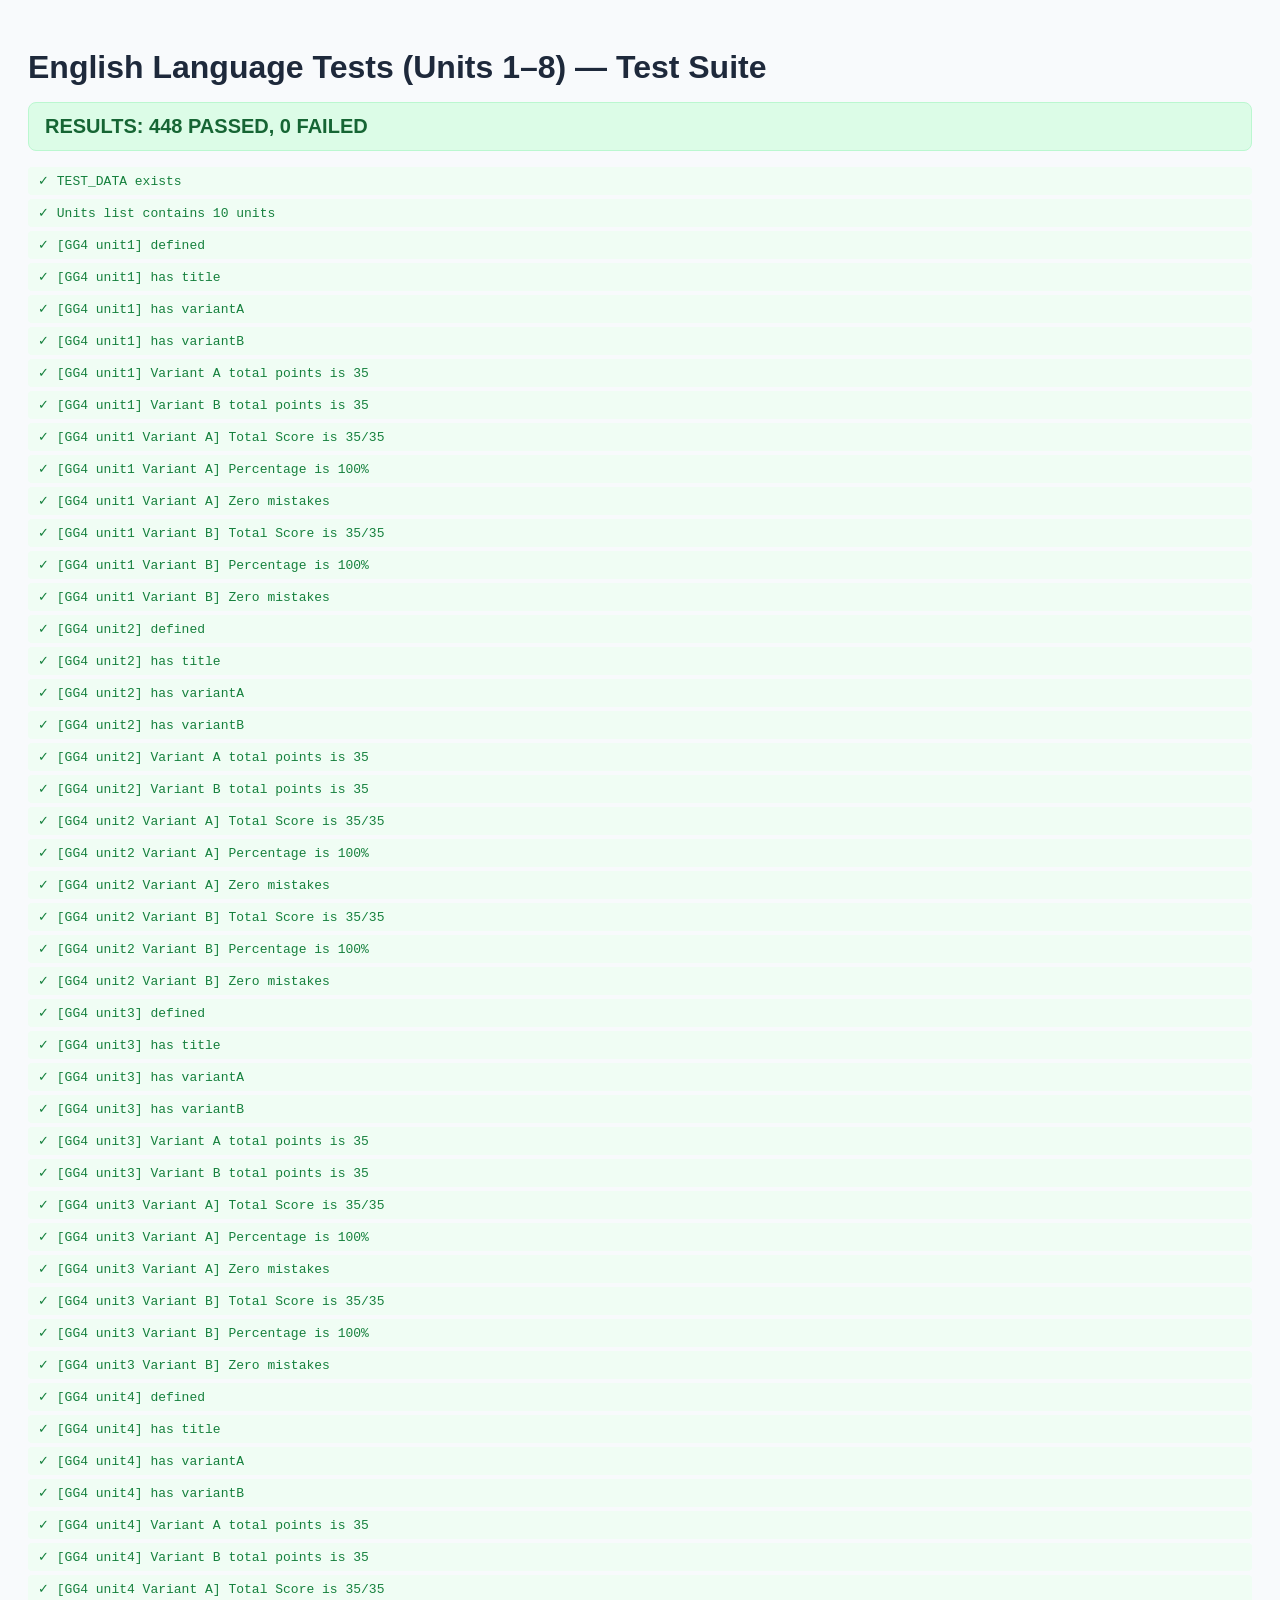
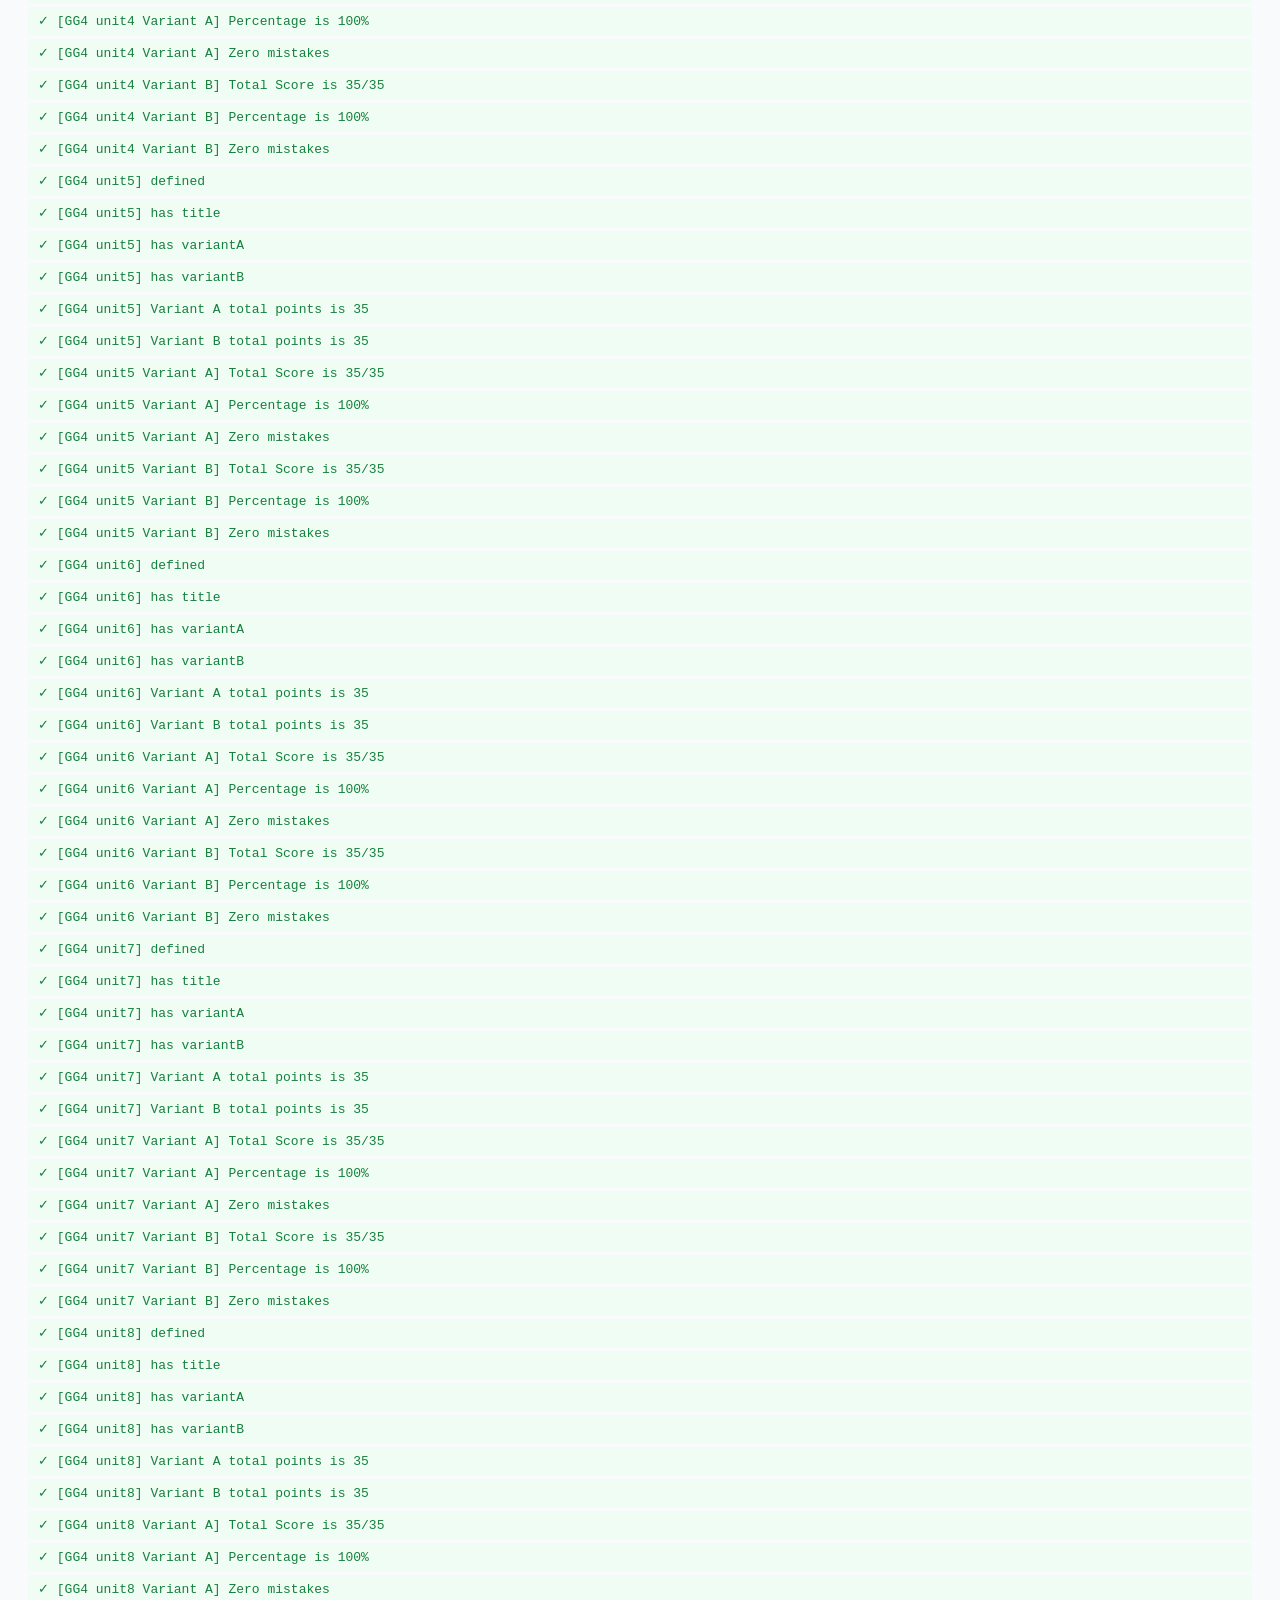
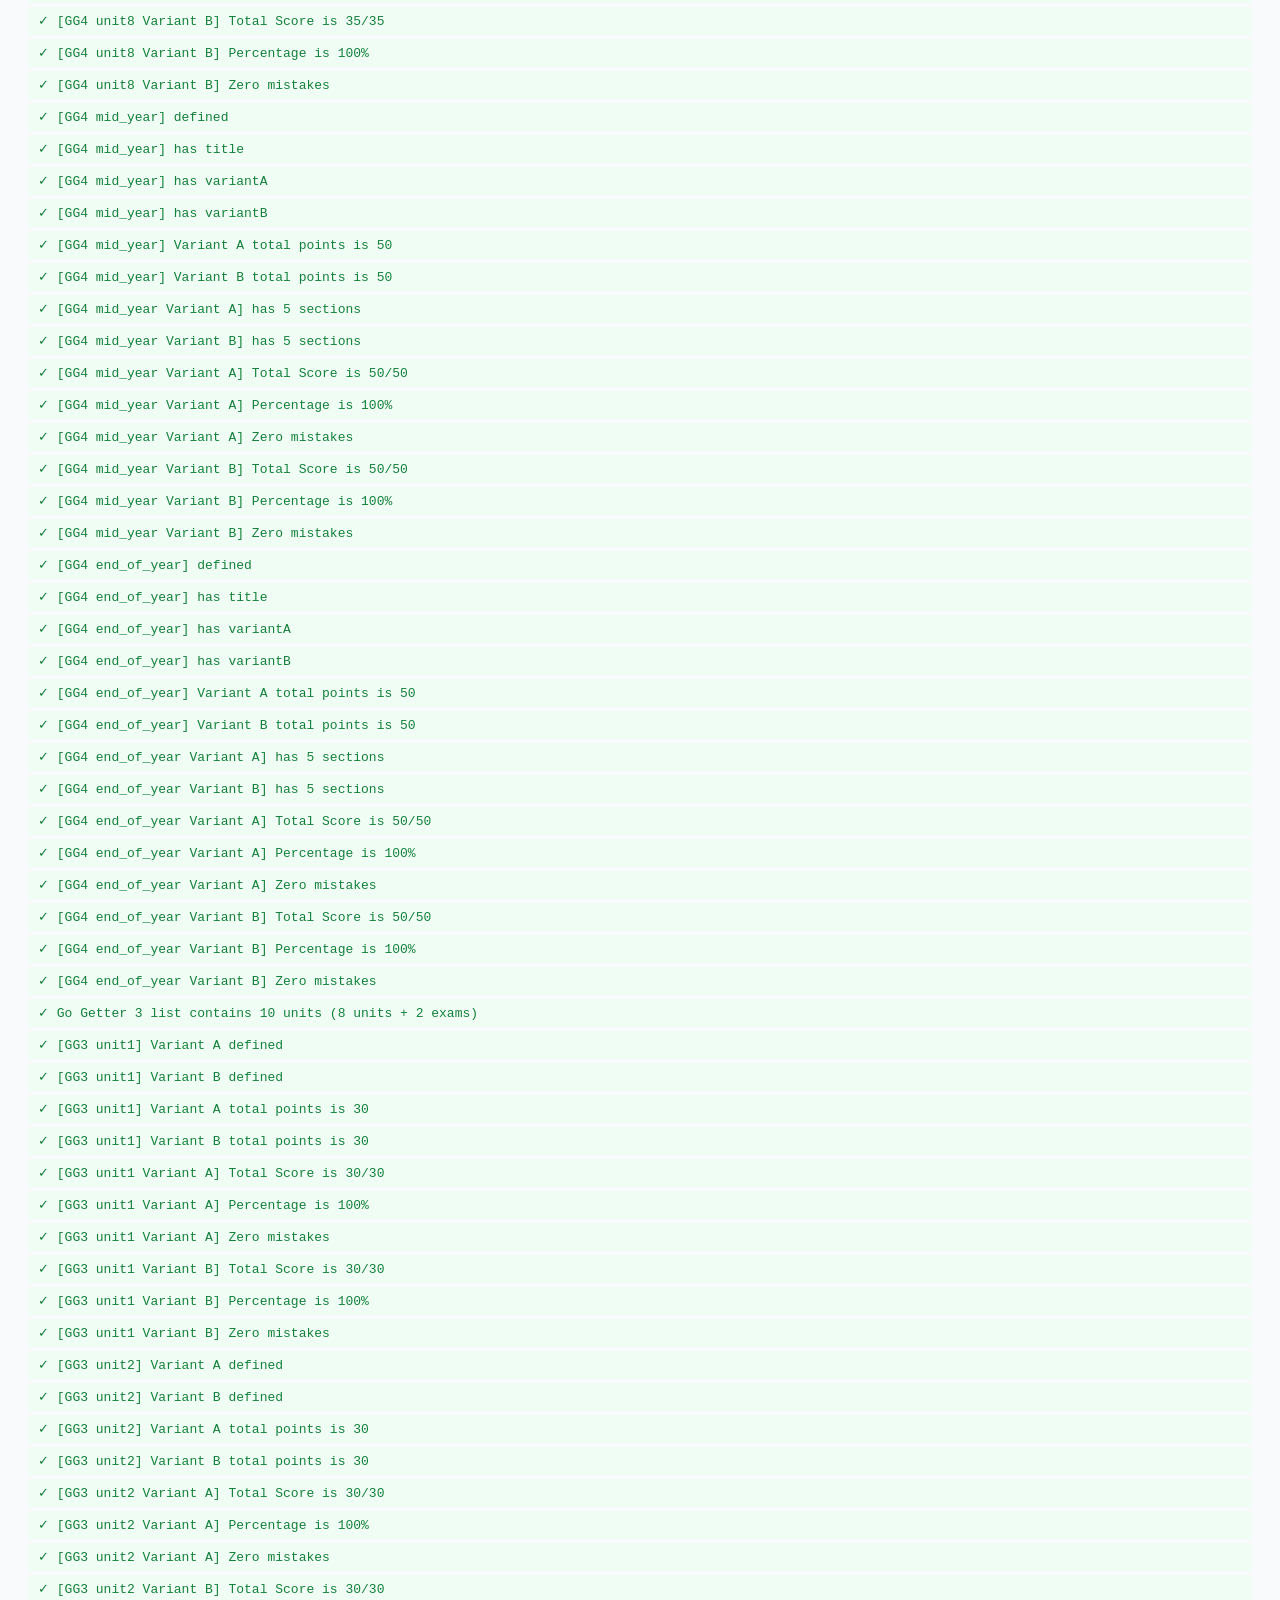
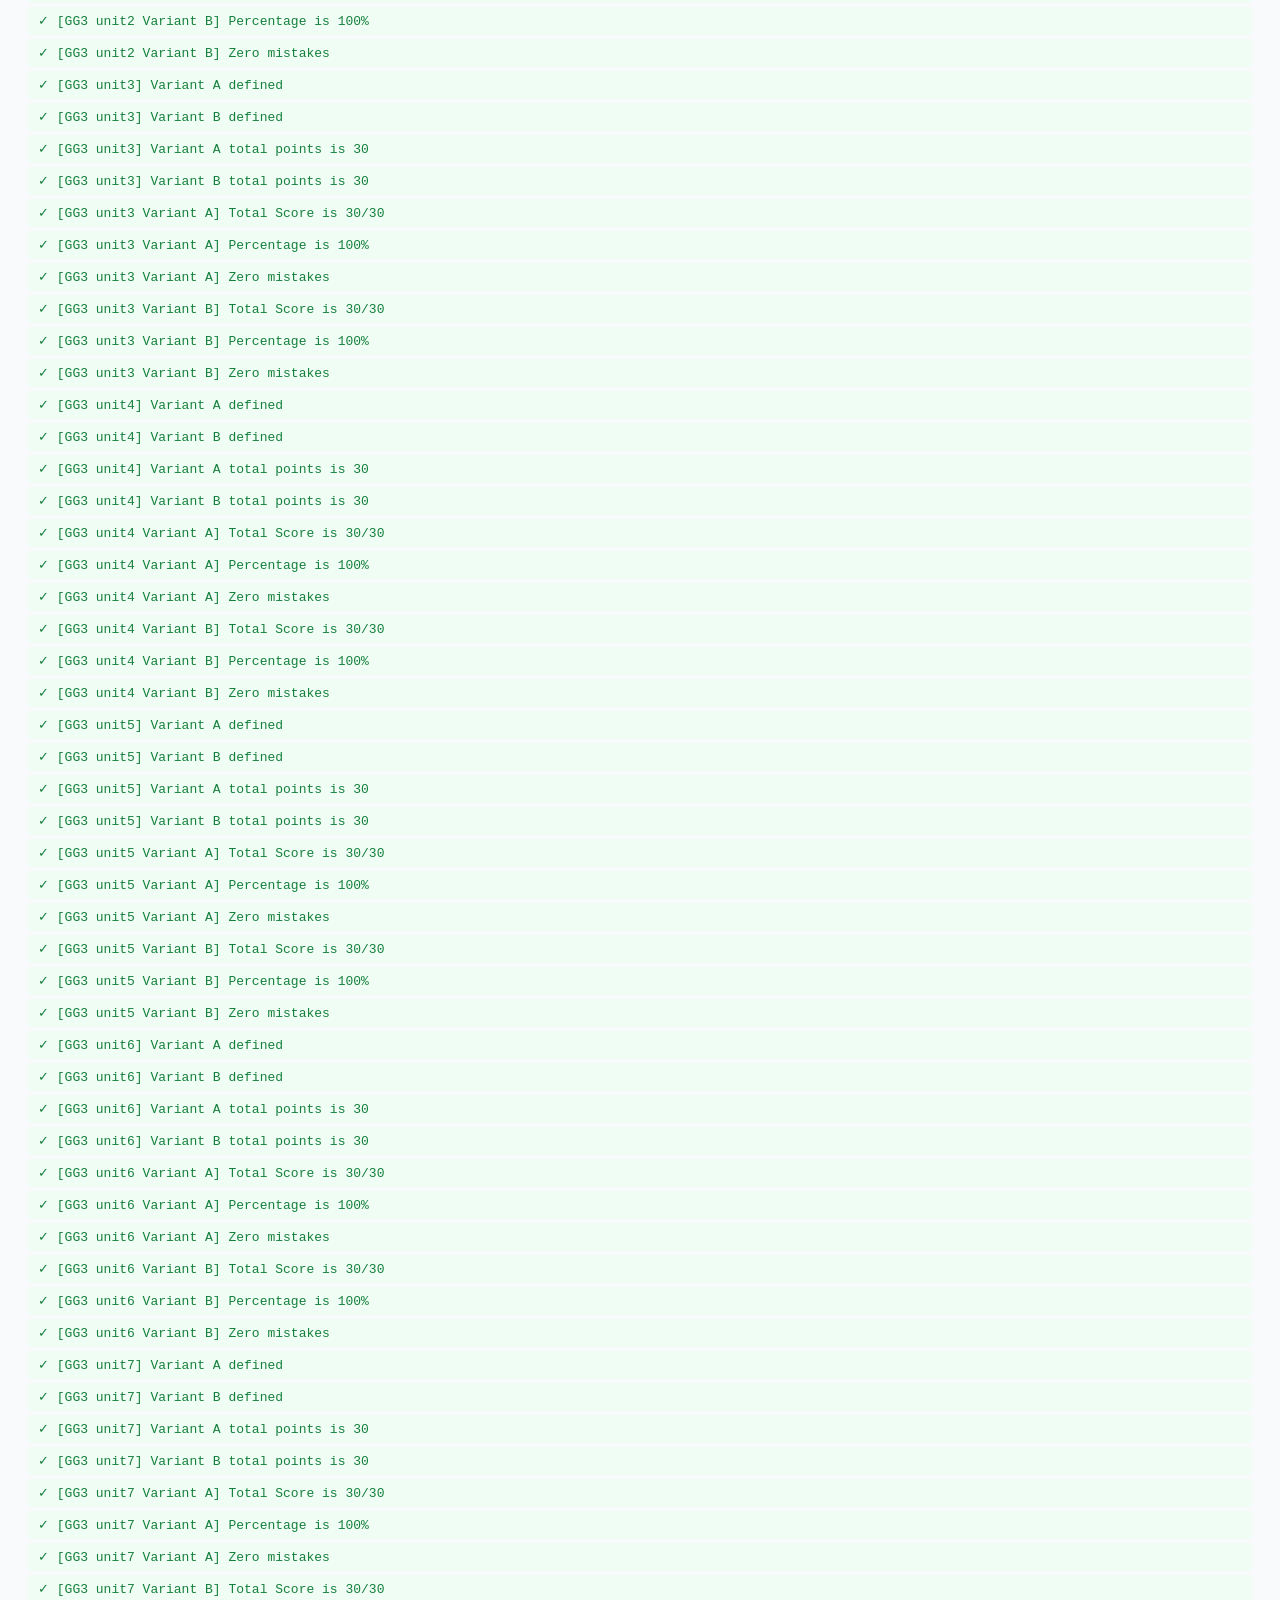
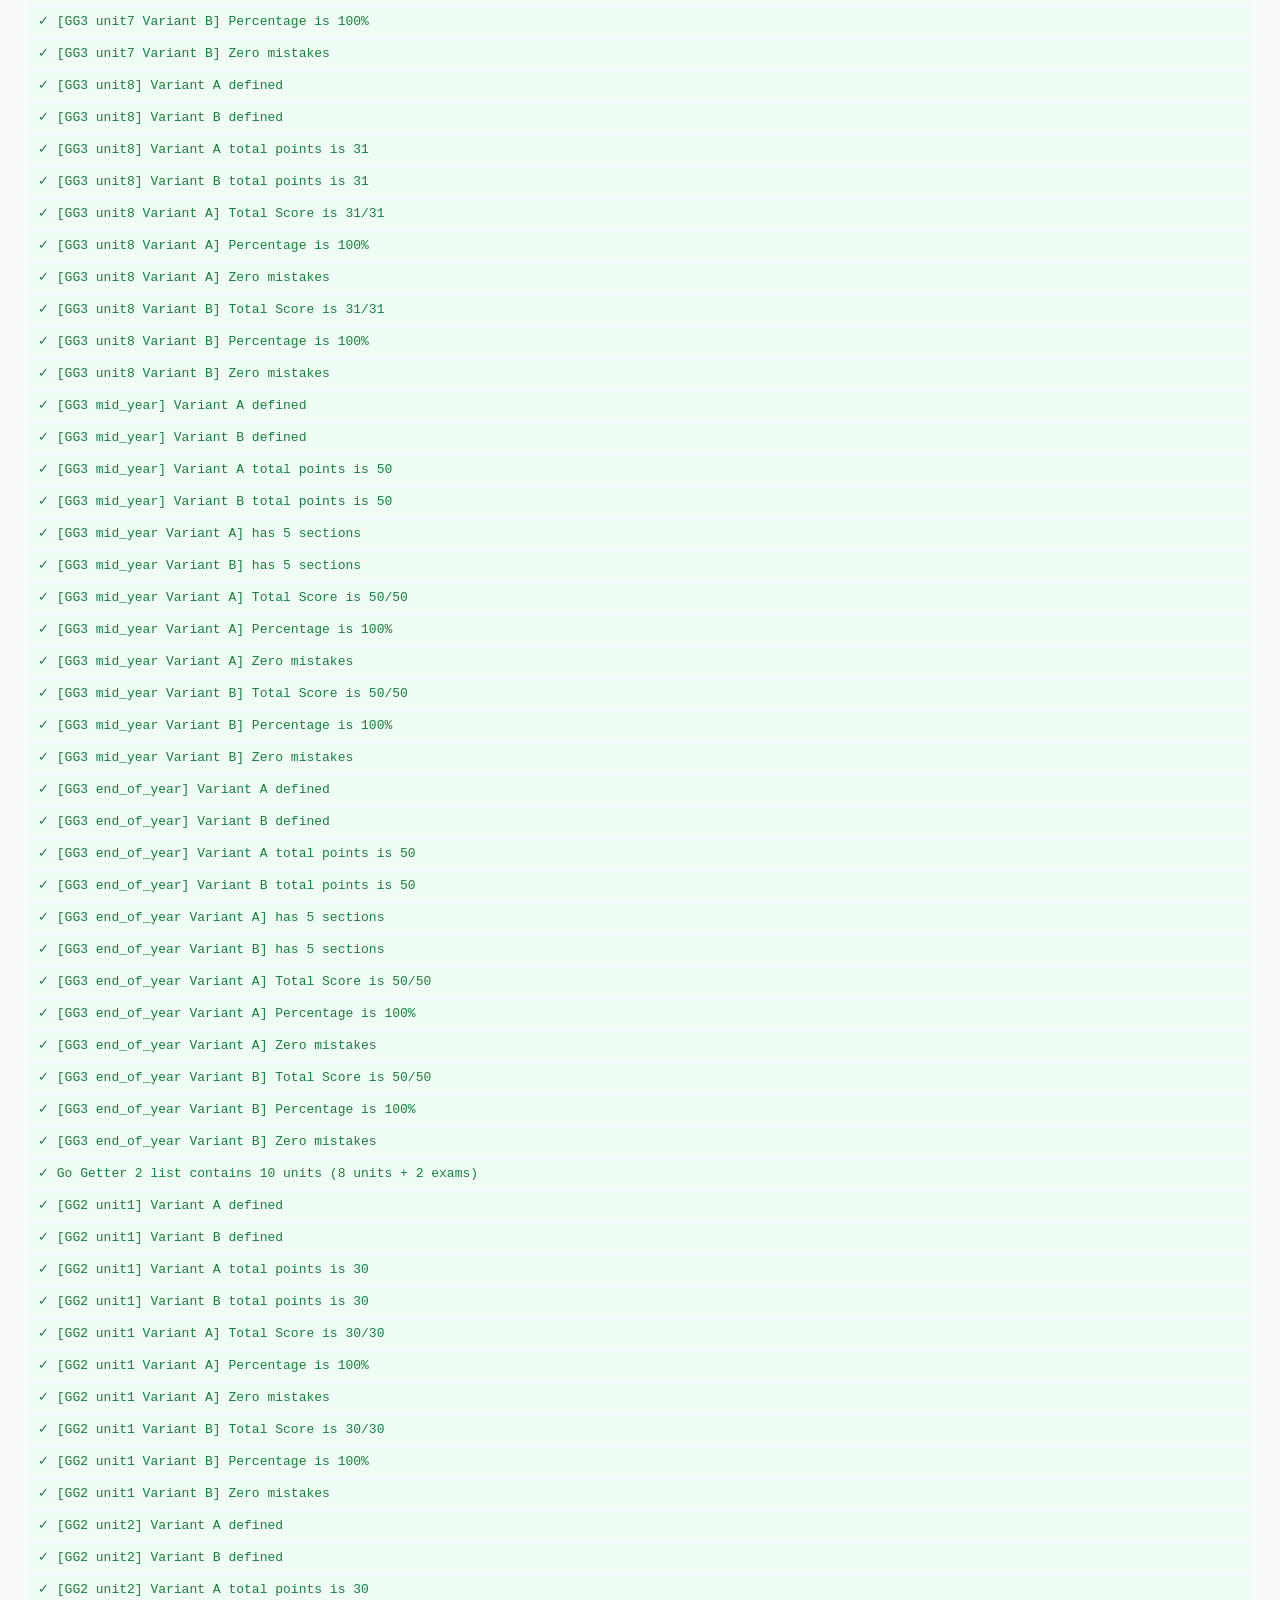
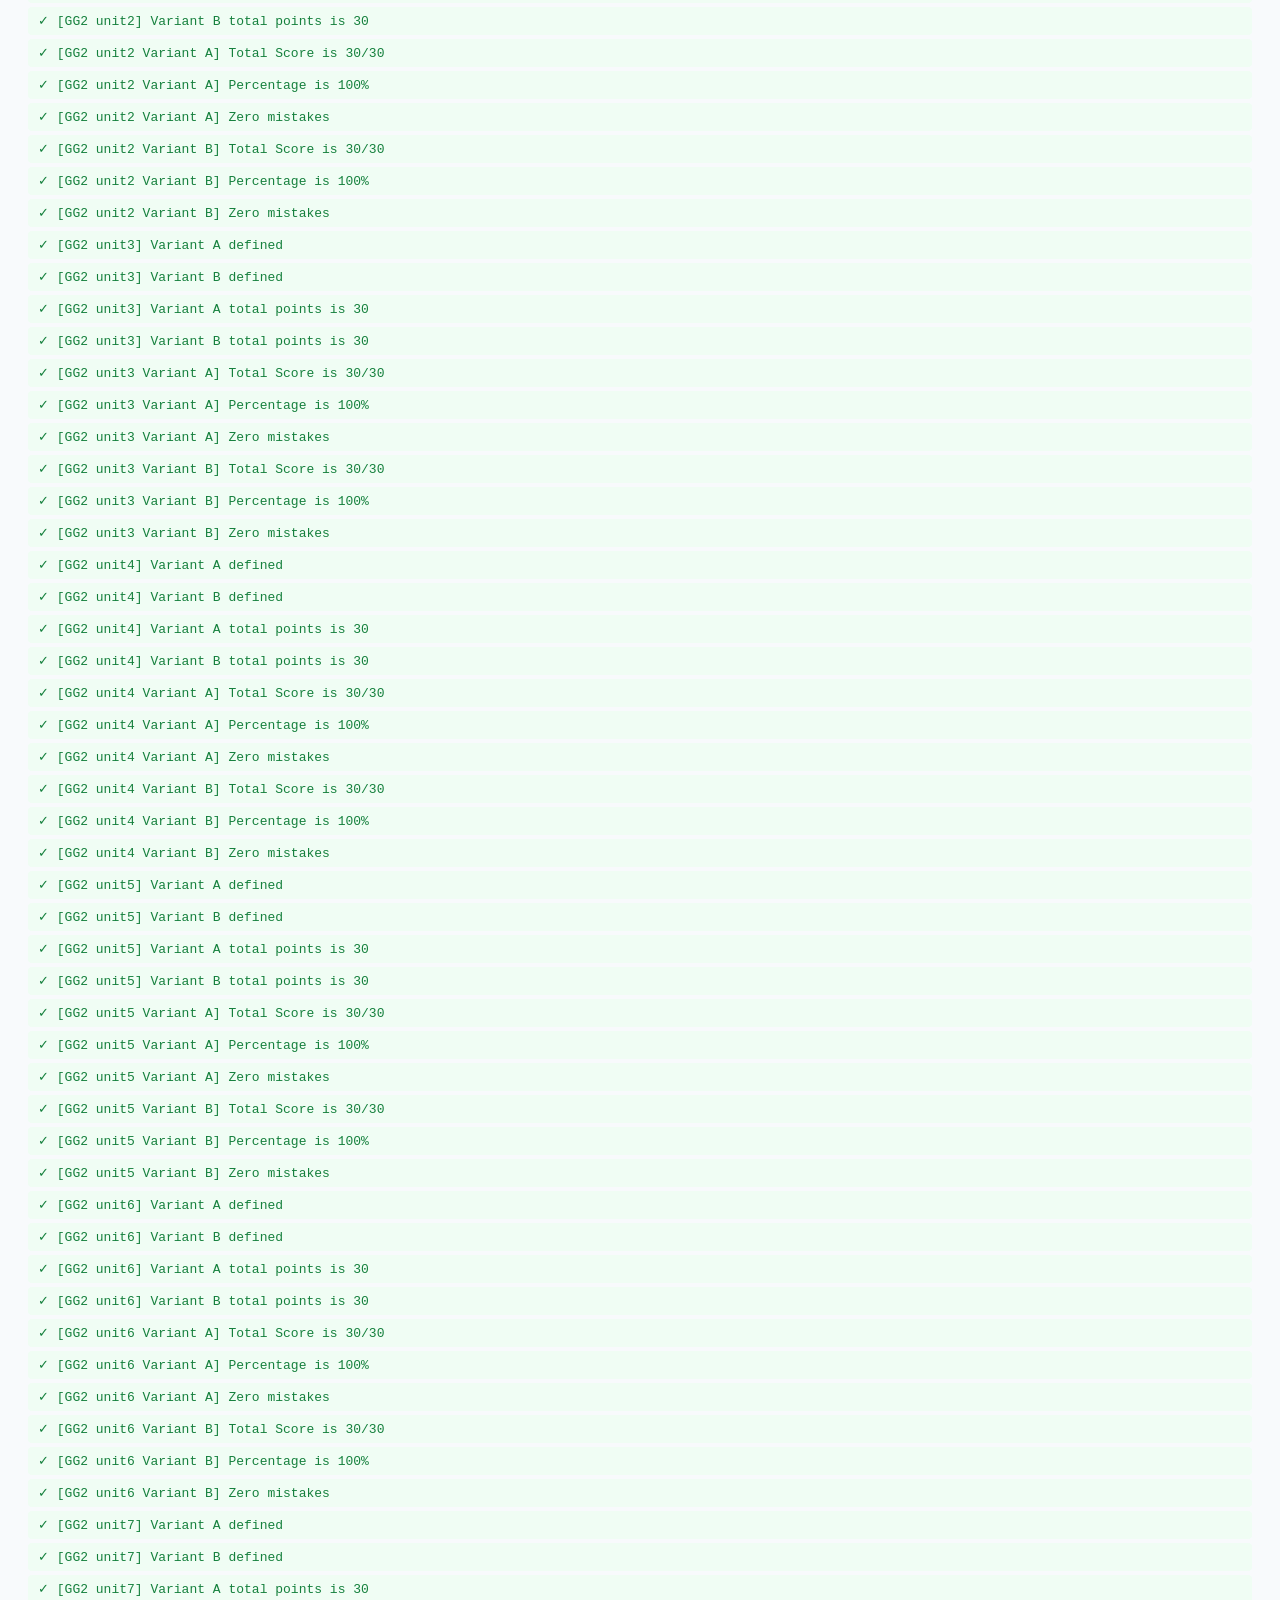
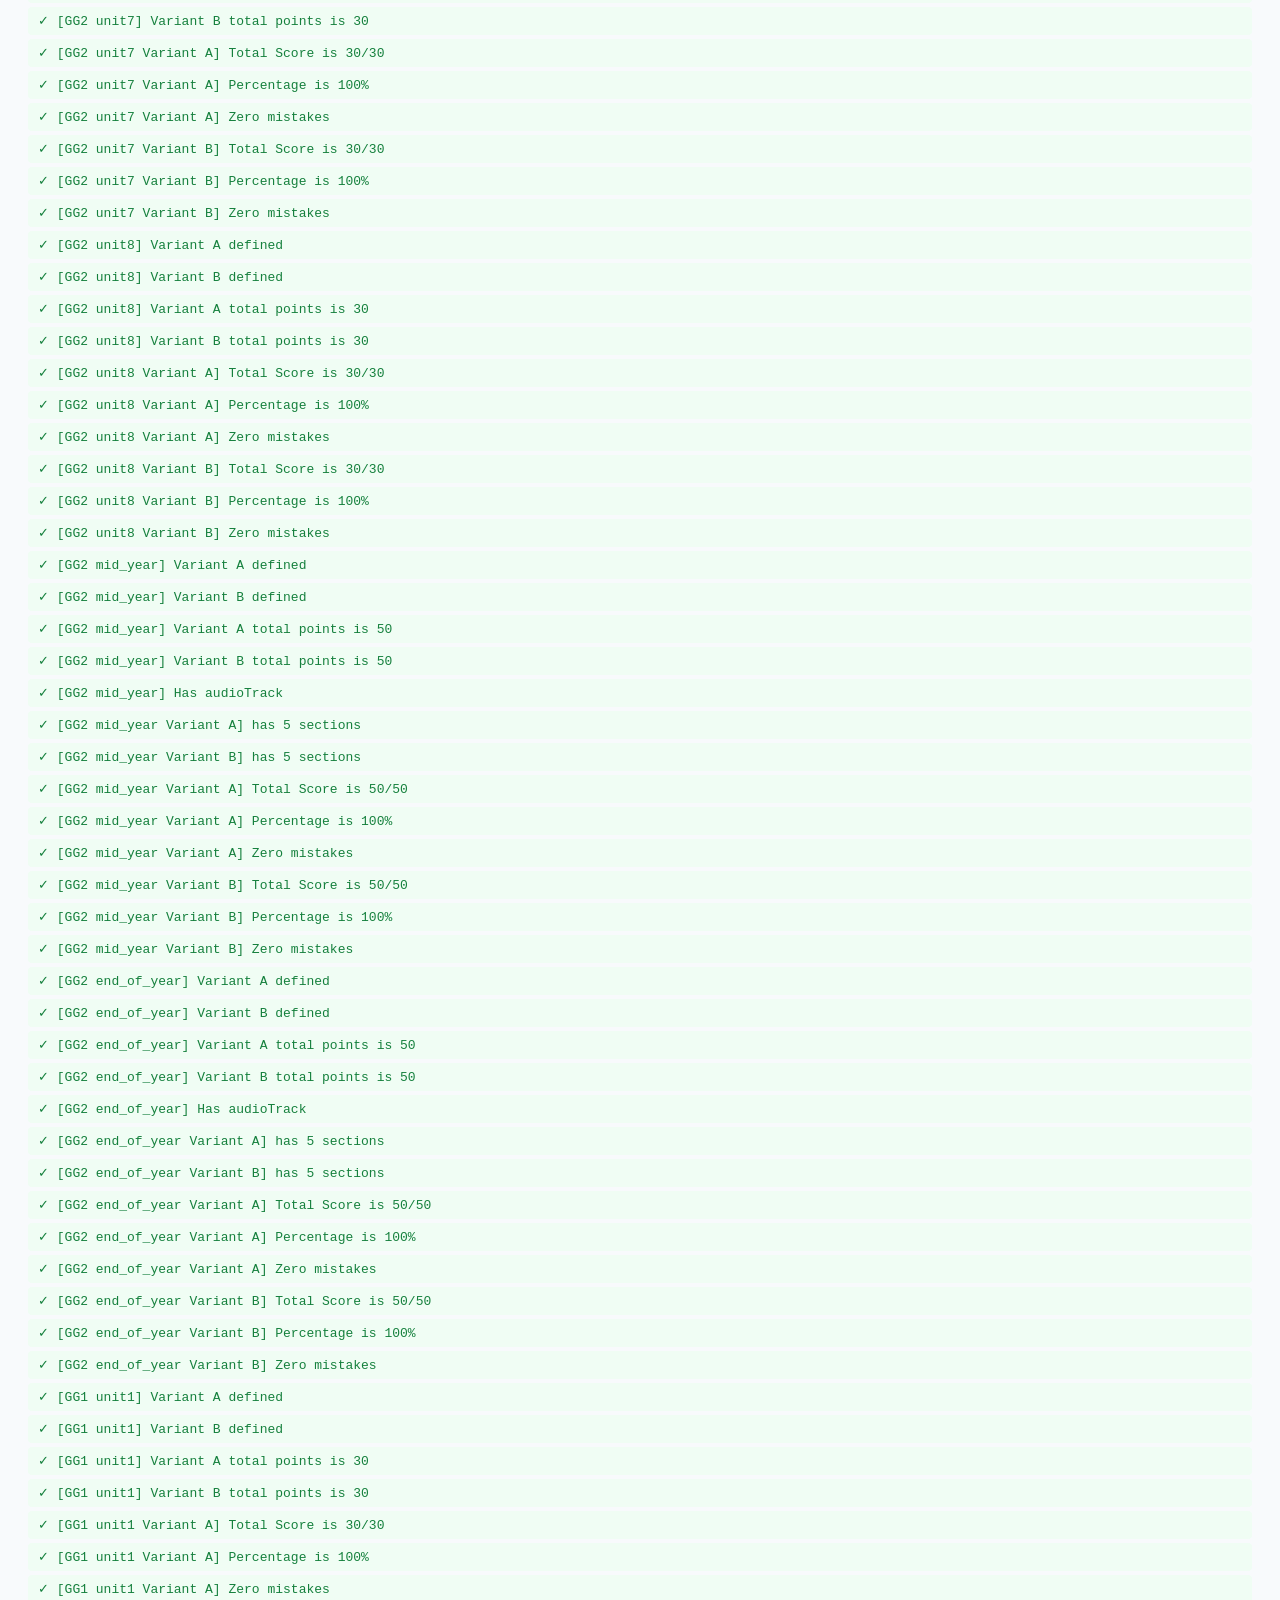
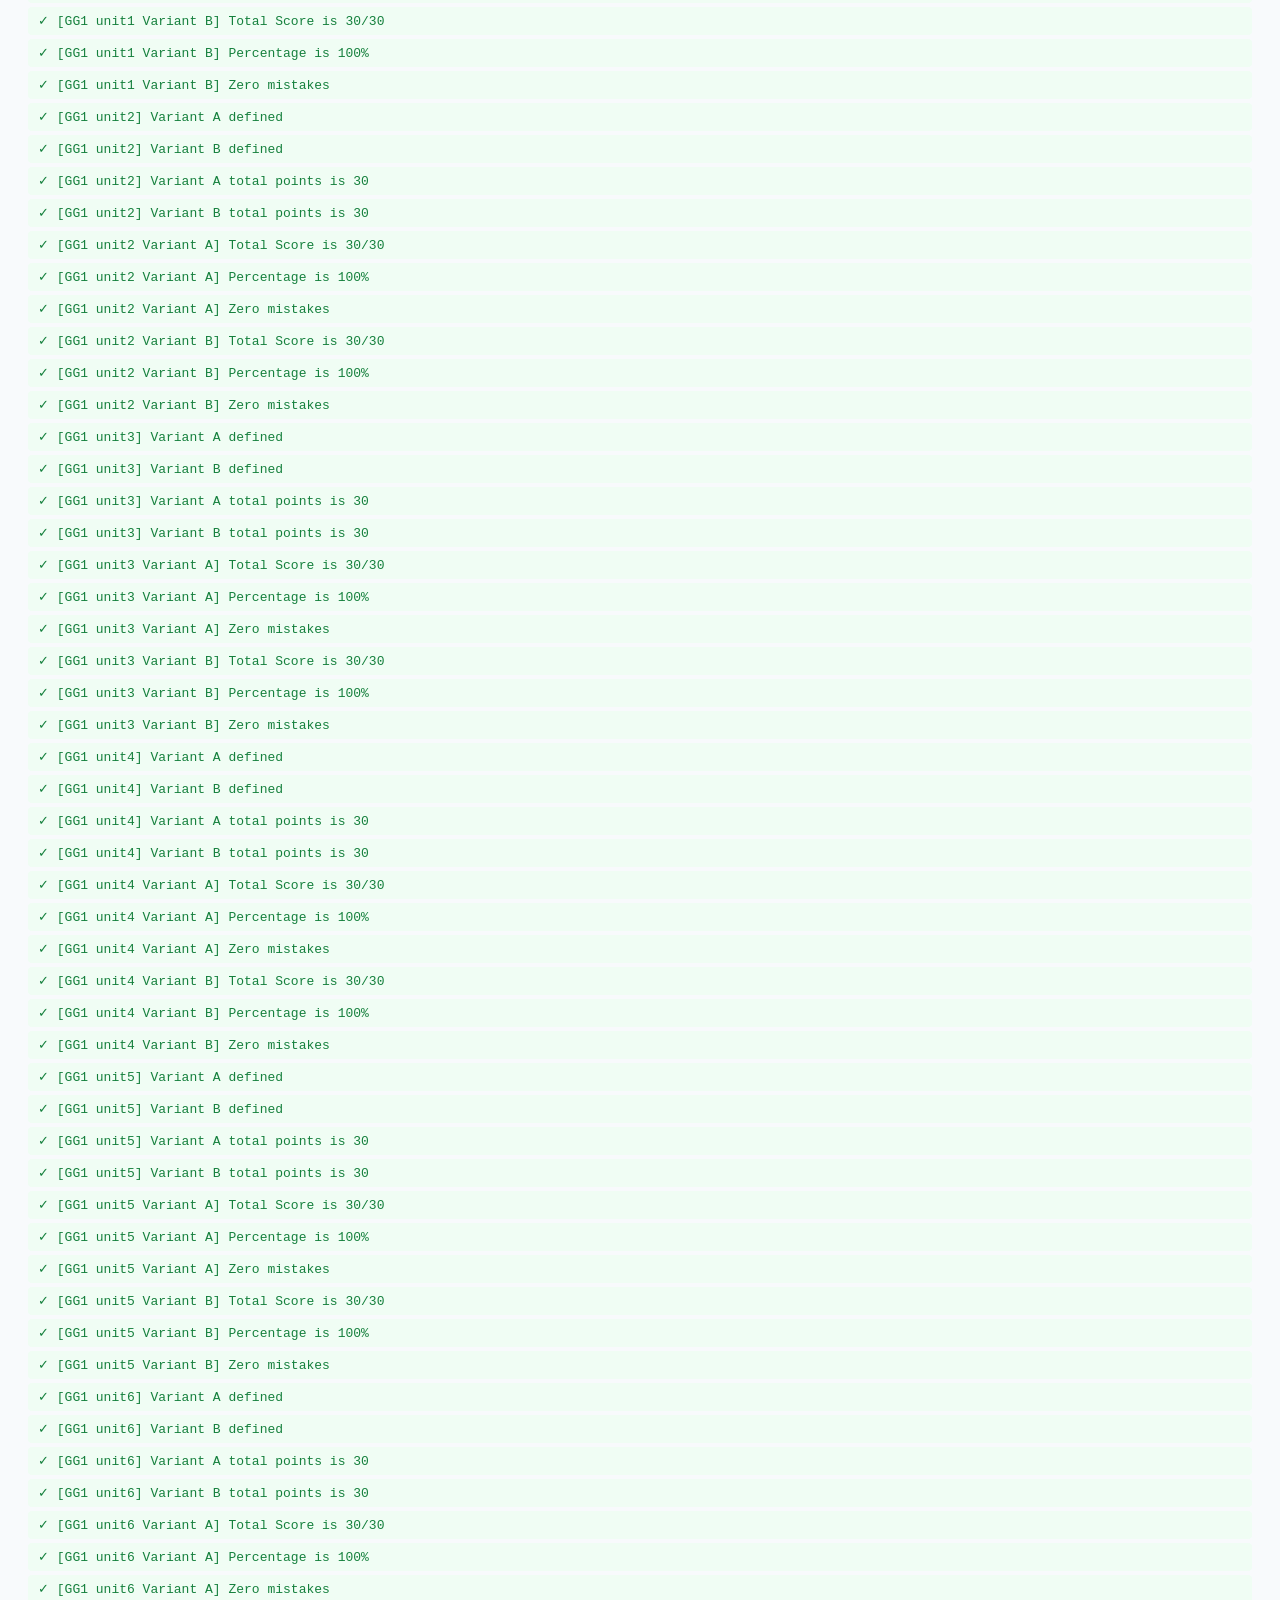
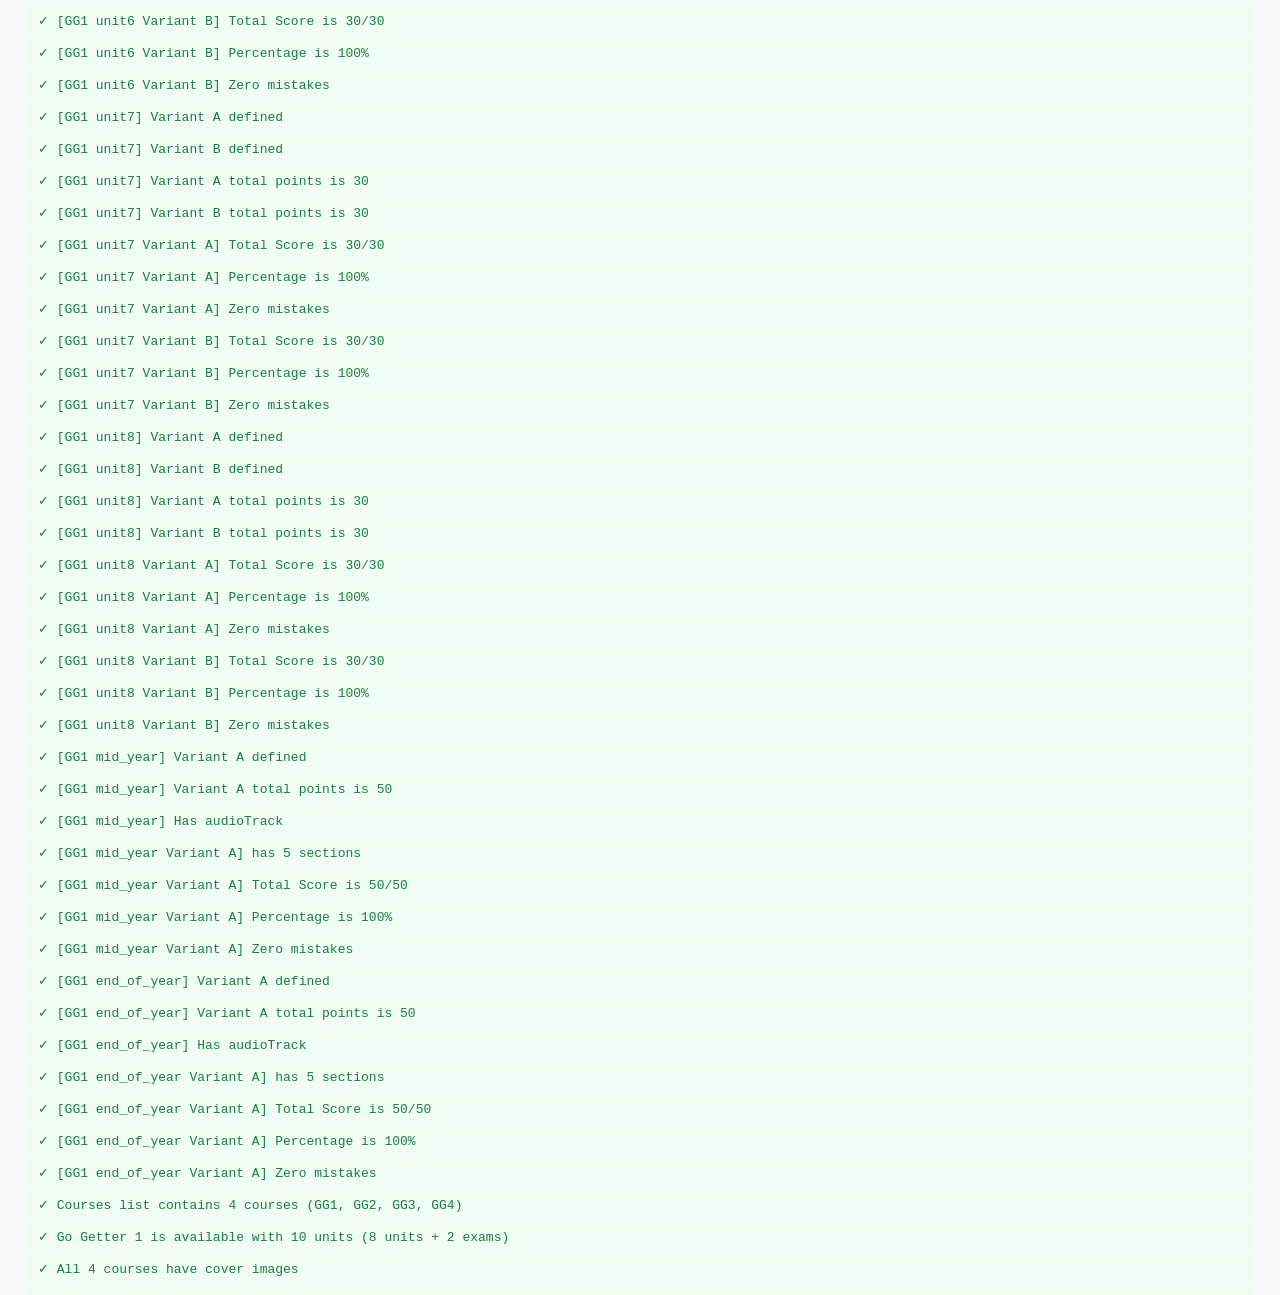
==== commit 002315c6: "feat: add Go Getter 1 full suite (Units 1-8, Mid-Year and End-of-Year tests with authentic audio and" ====
--- a/test-runner.html
+++ b/test-runner.html
@@ -33,7 +33,16 @@
   <script src="js/data/end_of_year.js"></script>
 
   <!-- Load Go Getter 1 Modules -->
-  <script src="js/data/gg1/gg1_placeholder.js"></script>
+  <script src="js/data/gg1/gg1_unit1.js"></script>
+  <script src="js/data/gg1/gg1_unit2.js"></script>
+  <script src="js/data/gg1/gg1_unit3.js"></script>
+  <script src="js/data/gg1/gg1_unit4.js"></script>
+  <script src="js/data/gg1/gg1_mid_year.js"></script>
+  <script src="js/data/gg1/gg1_unit5.js"></script>
+  <script src="js/data/gg1/gg1_unit6.js"></script>
+  <script src="js/data/gg1/gg1_unit7.js"></script>
+  <script src="js/data/gg1/gg1_unit8.js"></script>
+  <script src="js/data/gg1/gg1_end_of_year.js"></script>
 
   <!-- Load Go Getter 2 Modules -->
   <script src="js/data/gg2_unit1.js"></script>
@@ -342,10 +351,75 @@
         assert(`[GG2 ${examKey} Variant B] Zero mistakes`, evalB.mistakes.length === 0, `Mistakes: ${evalB.mistakes.map(m=>m.id).join(',')}`);
       }
 
-      // 2g. Go Getter 1 and Courses List
+      // 2g. Go Getter 1 Units 1 to 8 (30 points each, Variant A & Variant B)
+      const gg1Units = ["unit1", "unit2", "unit3", "unit4", "unit5", "unit6", "unit7", "unit8"];
+      for (const uKey of gg1Units) {
+        const testA = TEST_DATA.getTest(uKey, "variantA", "gogetter1");
+        const testB = TEST_DATA.getTest(uKey, "variantB", "gogetter1");
+        assert(`[GG1 ${uKey}] Variant A defined`, !!testA);
+        assert(`[GG1 ${uKey}] Variant B defined`, !!testB);
+        assert(`[GG1 ${uKey}] Variant A total points is 30`, testA.totalPoints === 30);
+        assert(`[GG1 ${uKey}] Variant B total points is 30`, testB.totalPoints === 30);
+
+        // Perfect score Variant A
+        const perfectA = {};
+        for (const sec of Object.values(testA.sections)) {
+          for (const task of sec.tasks) {
+            for (const [qId, ansObj] of Object.entries(task.answers)) {
+              perfectA[qId] = ansObj.expected[0];
+            }
+          }
+        }
+        const evalA = Validator.evaluateTest("variantA", perfectA, uKey, "gogetter1");
+        assert(`[GG1 ${uKey} Variant A] Total Score is 30/30`, evalA.totalScore === 30, `Got: ${evalA.totalScore}`);
+        assert(`[GG1 ${uKey} Variant A] Percentage is 100%`, evalA.percentage === 100);
+        assert(`[GG1 ${uKey} Variant A] Zero mistakes`, evalA.mistakes.length === 0, `Mistakes: ${evalA.mistakes.map(m=>m.id).join(',')}`);
+
+        // Perfect score Variant B
+        const perfectB = {};
+        for (const sec of Object.values(testB.sections)) {
+          for (const task of sec.tasks) {
+            for (const [qId, ansObj] of Object.entries(task.answers)) {
+              perfectB[qId] = ansObj.expected[0];
+            }
+          }
+        }
+        const evalB = Validator.evaluateTest("variantB", perfectB, uKey, "gogetter1");
+        assert(`[GG1 ${uKey} Variant B] Total Score is 30/30`, evalB.totalScore === 30, `Got: ${evalB.totalScore}`);
+        assert(`[GG1 ${uKey} Variant B] Percentage is 100%`, evalB.percentage === 100);
+        assert(`[GG1 ${uKey} Variant B] Zero mistakes`, evalB.mistakes.length === 0, `Mistakes: ${evalB.mistakes.map(m=>m.id).join(',')}`);
+      }
+
+      // 2h. Go Getter 1 Mid-Year and End-of-Year Exams (50 points each, audio tracks attached)
+      for (const examKey of ["mid_year", "end_of_year"]) {
+        const testA = TEST_DATA.getTest(examKey, "variantA", "gogetter1");
+        assert(`[GG1 ${examKey}] Variant A defined`, !!testA);
+        assert(`[GG1 ${examKey}] Variant A total points is 50`, testA.totalPoints === 50);
+        assert(`[GG1 ${examKey}] Has audioTrack`, !!testA.audioTrack);
+
+        // Check 5 sections exist
+        const aSecs = Object.keys(testA.sections);
+        assert(`[GG1 ${examKey} Variant A] has 5 sections`, aSecs.length === 5 && aSecs.includes("listening") && aSecs.includes("reading"));
+
+        // Perfect score Variant A
+        const perfectA = {};
+        for (const sec of Object.values(testA.sections)) {
+          for (const task of sec.tasks) {
+            for (const [qId, ansObj] of Object.entries(task.answers)) {
+              perfectA[qId] = ansObj.expected[0];
+            }
+          }
+        }
+        const evalA = Validator.evaluateTest("variantA", perfectA, examKey, "gogetter1");
+        assert(`[GG1 ${examKey} Variant A] Total Score is 50/50`, evalA.totalScore === 50, `Got: ${evalA.totalScore}`);
+        assert(`[GG1 ${examKey} Variant A] Percentage is 100%`, evalA.percentage === 100);
+        assert(`[GG1 ${examKey} Variant A] Zero mistakes`, evalA.mistakes.length === 0, `Mistakes: ${evalA.mistakes.map(m=>m.id).join(',')}`);
+      }
+
+      // 2i. Go Getter 1 and Courses List
       const allCourses = TEST_DATA.getCoursesList();
       assert("Courses list contains 4 courses (GG1, GG2, GG3, GG4)", allCourses.length === 4);
-      assert("Go Getter 1 is marked coming soon", allCourses.find(c => c.id === "gogetter1")?.isComingSoon === true);
+      assert("Go Getter 1 is available with 10 units (8 units + 2 exams)", TEST_DATA.getUnitsList("gogetter1").length === 10);
       assert("All 4 courses have cover images", allCourses.every(c => typeof c.coverImage === "string" && c.coverImage.length > 0));
 
       // 3. Normalization & Contraction Equivalence Tests
